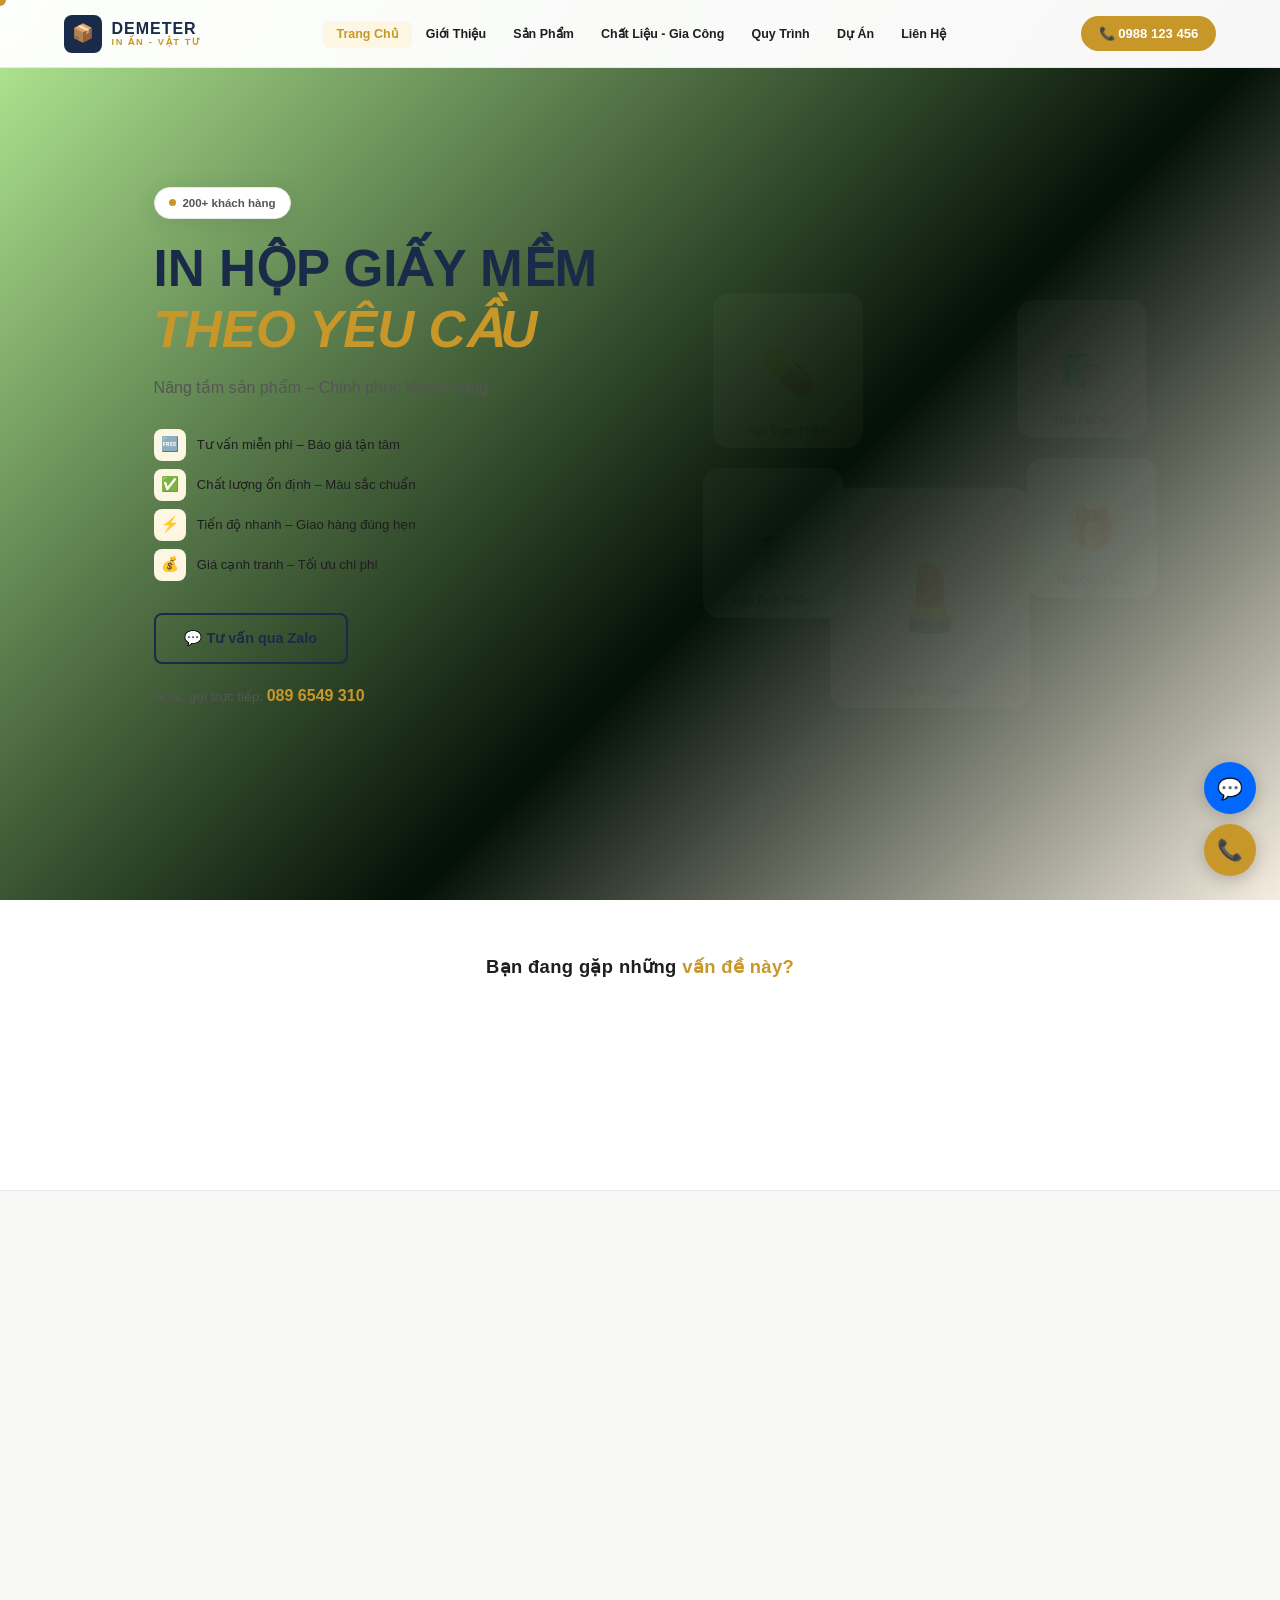
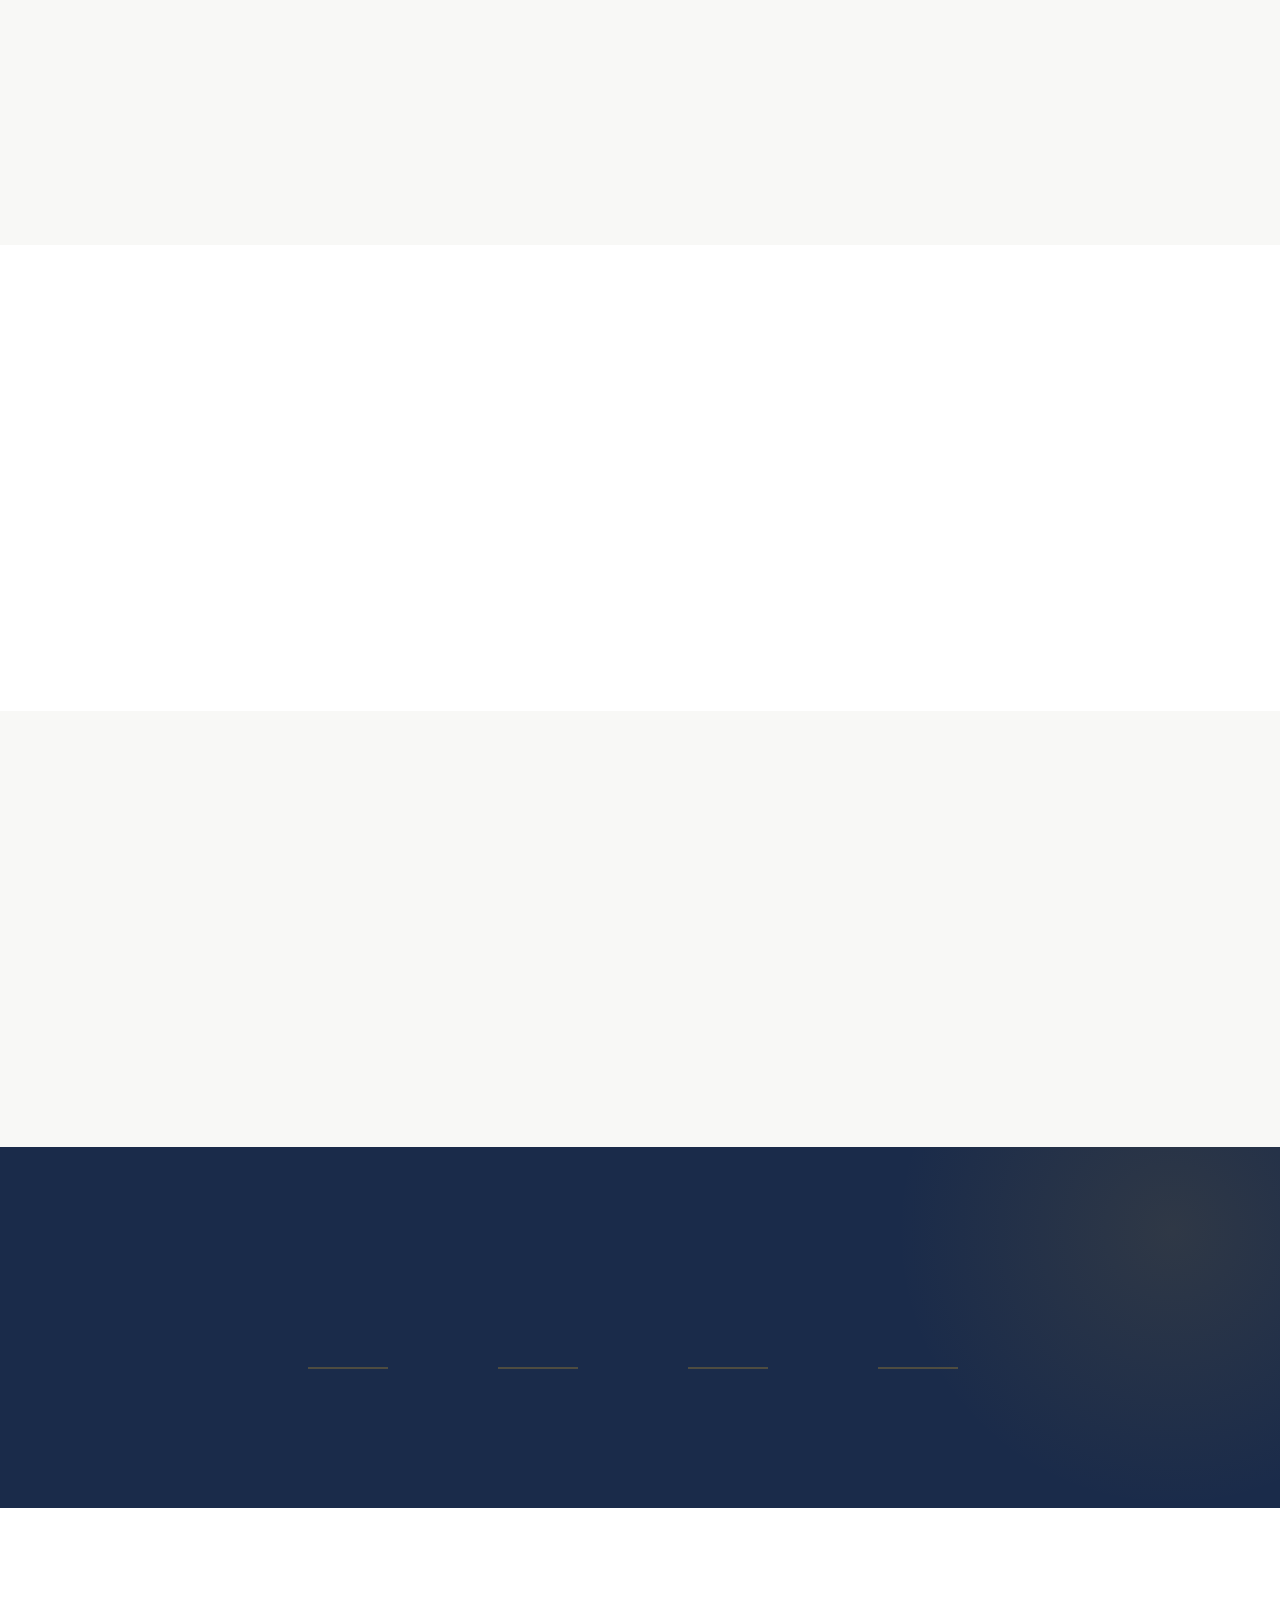
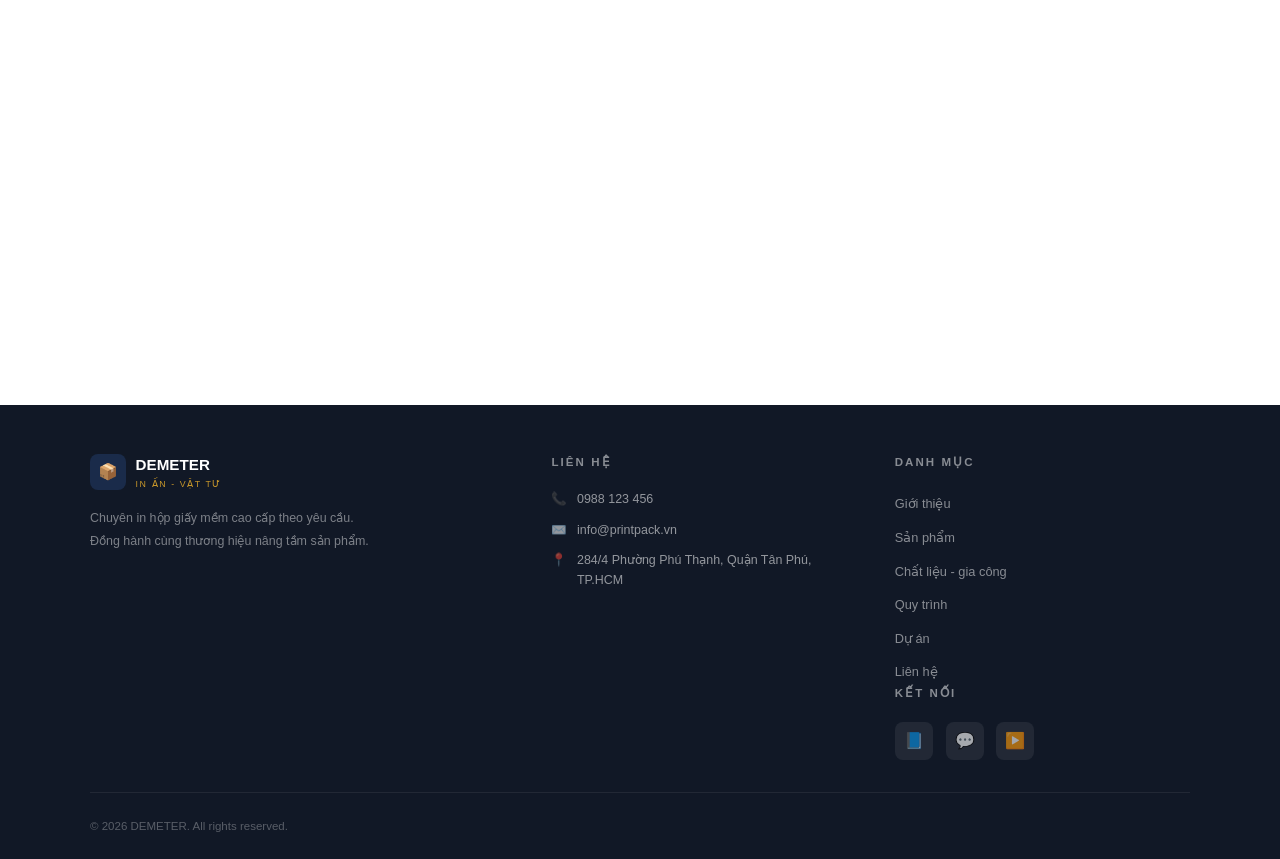
==== index.html @ e5d42f9b "Initial commit" ====
<!DOCTYPE html>
<html lang="vi">
<head>
  <meta charset="UTF-8" />
  <meta name="viewport" content="width=device-width, initial-scale=1.0" />
  <title>PRINTPACK – In Hộp Giấy Mềm Theo Yêu Cầu | Premium Packaging</title>
  <meta name="description" content="In hộp giấy mềm cao cấp theo yêu cầu. Tư vấn miễn phí, in mẫu chuẩn, giao hàng đúng hẹn. Liên hệ báo giá ngay!" />

  <!-- Security meta -->
  <meta http-equiv="Content-Security-Policy"
    content="default-src 'self' https://fonts.googleapis.com https://fonts.gstatic.com;
             script-src 'self';
             style-src 'self' https://fonts.googleapis.com;
             font-src https://fonts.gstatic.com;
             img-src 'self' data:;" />

  <!-- Stylesheets -->
  <link rel="stylesheet" href="css/global.css" />
  <link rel="stylesheet" href="css/navbar.css" />
  <link rel="stylesheet" href="css/components.css" />
</head>
<body>

  <!-- App root -->
  <div id="app"></div>

  <!-- Data -->
  <script src="js/config.js"></script>

  <!-- Components -->
  <script src="components/Navbar.js"></script>
  <script src="components/Hero.js"></script>
  <script src="components/Components.js"></script>

  <!-- App orchestrator -->
  <script src="js/app.js"></script>

</body>
</html>
---- css/global.css ----
/* ============================================================
   GLOBAL.CSS – PRINTPACK Design System
   ============================================================ */
@import url('https://fonts.googleapis.com/css2?family=Be+Vietnam+Pro:wght@300;400;500;600;700;800&family=Playfair+Display:wght@700&display=swap');

*, *::before, *::after { box-sizing: border-box; margin: 0; padding: 0; }

:root {
  --gold      : #C8972A;
  --gold-light: #E4B84A;
  --gold-pale : #FDF6E3;
  --navy      : #1A2B4A;
  --navy-light: #243660;
  --dark      : #1E1E1E;
  --mid       : #555;
  --muted     : #999;
  --border    : #E8E8E8;
  --light     : #F8F8F6;
  --white     : #FFFFFF;
  --green     : #3a7d44;

  --font-body   : 'Be Vietnam Pro', sans-serif;
  --font-display: 'Playfair Display', serif;

  --radius  : 8px;
  --radius-lg: 16px;
  --shadow  : 0 4px 24px rgba(0,0,0,.08);
  --shadow-lg: 0 12px 48px rgba(0,0,0,.14);
  --transition: .3s cubic-bezier(.4,0,.2,1);
}

html { scroll-behavior: smooth; }

body {
  font-family: var(--font-body);
  background: var(--white);
  color: var(--dark);
  overflow-x: hidden;
  line-height: 1.6;
}

img { max-width: 100%; display: block; }
a   { text-decoration: none; color: inherit; }

section { padding: 72px 6vw; }

.container { max-width: 1180px; margin: 0 auto; }

/* ── SECTION HEADERS ── */
.sec-label {
  font-size: .75rem; font-weight: 600;
  letter-spacing: .22em; text-transform: uppercase;
  color: var(--gold); margin-bottom: .5rem;
}
.sec-title {
  font-size: clamp(1.6rem, 3vw, 2.4rem);
  font-weight: 800; color: var(--dark); line-height: 1.2;
}
.sec-title .gold { color: var(--gold); }
.sec-center { text-align: center; margin-bottom: 3rem; }

/* ── BUTTONS ── */
.btn-gold {
  display: inline-flex; align-items: center; gap: .5rem;
  background: var(--gold); color: var(--white);
  padding: .75rem 1.8rem; border-radius: var(--radius);
  font-weight: 700; font-size: .9rem; border: none; cursor: pointer;
  transition: all var(--transition); white-space: nowrap;
}
.btn-gold:hover { background: var(--gold-light); transform: translateY(-2px); box-shadow: 0 8px 24px rgba(200,151,42,.35); }

.btn-outline-navy {
  display: inline-flex; align-items: center; gap: .5rem;
  background: transparent; color: var(--navy);
  padding: .75rem 1.8rem; border-radius: var(--radius);
  font-weight: 600; font-size: .9rem;
  border: 2px solid var(--navy); cursor: pointer;
  transition: all var(--transition);
}
.btn-outline-navy:hover { background: var(--navy); color: var(--white); }

/* ── SCROLL REVEAL ── */
.reveal {
  opacity: 0; transform: translateY(32px);
  transition: opacity .65s ease, transform .65s ease;
}
.reveal.visible { opacity: 1; transform: translateY(0); }
.reveal-left  { opacity: 0; transform: translateX(-32px); transition: opacity .65s ease, transform .65s ease; }
.reveal-right { opacity: 0; transform: translateX(32px);  transition: opacity .65s ease, transform .65s ease; }
.reveal-left.visible, .reveal-right.visible { opacity: 1; transform: translateX(0); }

/* ── FLOATING BUTTONS ── */
.float-actions {
  position: fixed; bottom: 1.5rem; right: 1.5rem;
  z-index: 300; display: flex; flex-direction: column; gap: .6rem;
}
.float-btn {
  width: 52px; height: 52px; border-radius: 50%;
  display: flex; align-items: center; justify-content: center;
  font-size: 1.3rem; box-shadow: 0 4px 16px rgba(0,0,0,.2);
  transition: transform var(--transition);
  cursor: pointer;
}
.float-btn:hover { transform: scale(1.1); }
.float-phone-btn { background: var(--gold); color: var(--white); animation: pulse-gold 2s infinite; }
.float-zalo-btn  { background: #0068FF; color: var(--white); }

@keyframes pulse-gold {
  0%,100% { box-shadow: 0 4px 16px rgba(200,151,42,.4); }
  50%     { box-shadow: 0 4px 28px rgba(200,151,42,.7); }
}

/* ── CUSTOM CURSOR ── */
#cursor {
  width: 12px; height: 12px; background: var(--gold); border-radius: 50%;
  position: fixed; top: 0; left: 0; pointer-events: none; z-index: 9999;
  transform: translate(-50%,-50%);
  transition: width .2s, height .2s, background .2s;
  mix-blend-mode: multiply;
}
#cursor.hovered { width: 32px; height: 32px; background: var(--gold-light); opacity: .7; }

/* ── DIVIDER ── */
.gold-line { width: 48px; height: 3px; background: var(--gold); margin: .8rem 0 1.4rem; border-radius: 2px; }
.gold-line.center { margin-left: auto; margin-right: auto; }

/* ── RESPONSIVE HELPERS ── */
@media (max-width: 768px) {
  section { padding: 52px 5vw; }
  .float-actions { bottom: 1rem; right: 1rem; }
}
---- css/navbar.css ----
/* ============================================================
   NAVBAR.CSS – PRINTPACK
   ============================================================ */

#navbar {
  position: fixed; top: 0; width: 100%; z-index: 200;
  background: rgba(255,255,255,.97);
  backdrop-filter: blur(12px);
  border-bottom: 1px solid var(--border);
  height: 68px;
  display: flex; align-items: center;
  padding: 0 5vw;
  transition: box-shadow var(--transition);
}
#navbar.scrolled { box-shadow: 0 2px 20px rgba(0,0,0,.1); }

.nav-inner {
  width: 100%; display: flex; align-items: center; justify-content: space-between; gap: 2rem;
}

/* Logo */
.nav-logo { display: flex; align-items: center; gap: .6rem; flex-shrink: 0; }
.nav-logo-icon {
  width: 38px; height: 38px; background: var(--navy);
  border-radius: 8px; display: flex; align-items: center; justify-content: center;
  font-size: 1.1rem;
}
.nav-logo-text { line-height: 1.1; }
.nav-logo-name {
  font-size: 1rem; font-weight: 800; color: var(--navy); letter-spacing: .06em;
}
.nav-logo-sub  { font-size: .58rem; color: var(--gold); letter-spacing: .18em; text-transform: uppercase; font-weight: 600; }

/* Links */
.nav-links { display: flex; align-items: center; gap: 0; list-style: none; }
.nav-links a {
  font-size: .78rem; font-weight: 600; color: var(--dark);
  padding: .4rem .85rem; border-radius: 6px;
  transition: color var(--transition), background var(--transition);
  white-space: nowrap;
}
.nav-links a:hover { color: var(--gold); background: var(--gold-pale); }

/* Phone CTA */
.nav-phone {
  display: flex; align-items: center; gap: .5rem;
  background: var(--gold); color: var(--white);
  padding: .45rem 1.1rem; border-radius: 24px;
  font-size: .82rem; font-weight: 700; white-space: nowrap;
  transition: background var(--transition), transform .15s;
  flex-shrink: 0;
}
.nav-phone:hover { background: var(--gold-light); transform: translateY(-1px); }

/* Hamburger */
.nav-hamburger {
  display: none; flex-direction: column; gap: 5px;
  cursor: pointer; padding: .4rem; flex-shrink: 0;
}
.nav-hamburger span {
  display: block; width: 22px; height: 2px;
  background: var(--dark); border-radius: 2px; transition: all var(--transition);
}
.nav-hamburger.open span:nth-child(1) { transform: translateY(7px) rotate(45deg); }
.nav-hamburger.open span:nth-child(2) { opacity: 0; }
.nav-hamburger.open span:nth-child(3) { transform: translateY(-7px) rotate(-45deg); }

@media (max-width: 1024px) {
  .nav-links {
    display: none; flex-direction: column; align-items: flex-start;
    position: absolute; top: 68px; left: 0; right: 0;
    background: var(--white); border-bottom: 2px solid var(--gold);
    padding: 1rem 5vw 1.5rem; gap: .2rem;
    box-shadow: 0 8px 24px rgba(0,0,0,.1);
  }
  .nav-links.open { display: flex; }
  .nav-links a { padding: .6rem .5rem; font-size: .9rem; }
  .nav-hamburger { display: flex; }
}
---- css/components.css ----
/* ============================================================
   COMPONENTS.CSS – All Section Styles – PRINTPACK
   ============================================================ */

/* ── HERO ── */
#hero {
  min-height: 100vh; padding-top: 68px;
  /*background-image: url("../static/banner.jpg"); background-size: cover; background-position: center;*/
  background: linear-gradient(135deg, #b5ed95 0%, #031006 60%, #f5ede0 100%);
  display: grid; place-items: center; overflow: hidden; position: relative;
}
.hero-inner {
  max-width: 1180px; margin: 0 auto; padding: 0 6vw;
  display: grid; grid-template-columns: 1fr 1fr; gap: 4rem; align-items: center;
  width: 100%;
}
.hero-left { position: relative; z-index: 2; }
.hero-badge-row { display: flex; gap: .6rem; flex-wrap: wrap; margin-bottom: 1.4rem; }
.hero-badge {
  display: inline-flex; align-items: center; gap: .4rem;
  background: var(--white); border: 1px solid var(--border);
  border-radius: 24px; padding: .35rem .9rem;
  font-size: .72rem; font-weight: 600; color: var(--mid); box-shadow: var(--shadow);
}
.hero-badge .dot { width: 7px; height: 7px; border-radius: 50%; background: var(--gold); }

.hero-title-main {
  font-size: clamp(2rem, 4.5vw, 3.2rem); font-weight: 800;
  color: var(--navy); line-height: 1.1; margin-bottom: .3rem;
}
.hero-title-gold {
  font-size: clamp(2rem, 4.5vw, 3.2rem); font-weight: 800;
  color: var(--gold); line-height: 1.1; margin-bottom: 1rem;
  font-style: italic;
}
.hero-sub { font-size: 1rem; color: var(--mid); font-weight: 500; margin-bottom: 1.8rem; }

.hero-features { list-style: none; display: flex; flex-direction: column; gap: .5rem; margin-bottom: 2rem; }
.hero-features li {
  display: flex; align-items: center; gap: .7rem;
  font-size: .82rem; color: var(--dark); font-weight: 500;
}
.hero-features li .feat-icon {
  width: 32px; height: 32px; background: var(--gold-pale);
  border-radius: 8px; display: flex; align-items: center; justify-content: center;
  font-size: .9rem; flex-shrink: 0;
}

.hero-actions { display: flex; gap: 1rem; flex-wrap: wrap; margin-bottom: 1.2rem; }
.hero-hotline { font-size: .83rem; color: var(--mid); }
.hero-hotline strong { color: var(--gold); font-size: 1rem; }

/* Hero right – animated box mockup */
.hero-right {
  position: relative; display: flex; align-items: center; justify-content: center;
  min-height: 420px;
}
.hero-box-stage {
  position: relative; width: 100%; max-width: 480px;
}
.box-card {
  background: var(--white); border-radius: var(--radius-lg);
  box-shadow: var(--shadow-lg); padding: 1.2rem;
  display: flex; align-items: center; justify-content: center;
  position: absolute; transition: transform .3s ease, box-shadow .3s ease;
  cursor: pointer;
}
.box-card:hover { transform: translateY(-6px) scale(1.03); box-shadow: 0 20px 60px rgba(0,0,0,.18); }

.box-main   { width: 200px; height: 220px; font-size: 4rem; background: linear-gradient(135deg,#fce4f0,#f9d6e8); top: 40px; left: 50%; transform: translateX(-50%); }
.box-card-1 { width: 140px; height: 150px; font-size: 2.8rem; background: linear-gradient(135deg,#e8f5e9,#c8e6c9); top: 20px; left: 0; animation: float1 4s ease-in-out infinite; }
.box-card-2 { width: 130px; height: 140px; font-size: 2.5rem; background: linear-gradient(135deg,#e3f2fd,#bbdefb); top: 10px; right: 0; animation: float2 4.5s ease-in-out infinite; }
.box-card-3 { width: 150px; height: 155px; font-size: 2.8rem; background: linear-gradient(135deg,#fff3e0,#ffe0b2); bottom: 0; left: 10px; animation: float3 5s ease-in-out infinite; }
.box-card-4 { width: 130px; height: 138px; font-size: 2.4rem; background: linear-gradient(135deg,#f3e5f5,#e1bee7); bottom: 10px; right: 10px; animation: float1 4.2s 1s ease-in-out infinite; }

@keyframes float1 { 0%,100%{transform:translateY(0)} 50%{transform:translateY(-12px)} }
@keyframes float2 { 0%,100%{transform:translateY(0)} 50%{transform:translateY(-16px)} }
@keyframes float3 { 0%,100%{transform:translateY(0)} 50%{transform:translateY(-10px)} }

/* Badge inside box card */
.box-card-label {
  position: absolute; bottom: .5rem; left: 0; right: 0;
  text-align: center; font-size: .65rem; font-weight: 700;
  color: var(--dark); opacity: .7;
}

@media (max-width: 900px) {
  .hero-inner { grid-template-columns: 1fr; gap: 2rem; }
  .hero-right { min-height: 300px; }
}

/* ── PAIN POINTS ── */
#pain {
  background: var(--white);
  padding: 52px 6vw;
  border-bottom: 1px solid var(--border);
}
.pain-title {
  text-align: center; font-size: 1.15rem; font-weight: 700;
  color: var(--dark); margin-bottom: 2.5rem; letter-spacing: .02em;
}
.pain-title strong { color: var(--gold); }
.pain-grid {
  display: flex; justify-content: center; gap: 2.5rem; flex-wrap: wrap;
}
.pain-item {
  display: flex; flex-direction: column; align-items: center; gap: .7rem;
  text-align: center; max-width: 140px;
  transition: transform var(--transition);
}
.pain-item:hover { transform: translateY(-4px); }
.pain-icon-wrap {
  width: 68px; height: 68px; background: var(--light);
  border-radius: 50%; display: flex; align-items: center; justify-content: center;
  font-size: 1.8rem; border: 2px solid var(--border);
  transition: border-color var(--transition), background var(--transition);
}
.pain-item:hover .pain-icon-wrap { border-color: var(--gold); background: var(--gold-pale); }
.pain-text { font-size: .78rem; color: var(--mid); font-weight: 500; line-height: 1.5; }

/* ── SOLUTIONS ── */
#solutions { background: var(--light); }
.solutions-inner {
  display: grid; grid-template-columns: 1fr 1fr; gap: 5rem; align-items: center;
  max-width: 1100px; margin: 0 auto;
}
.solutions-img-grid {
  display: grid; grid-template-columns: 1fr 1fr; gap: .8rem;
}
.sol-img-box {
  border-radius: var(--radius); overflow: hidden;
  aspect-ratio: 1; display: flex; align-items: center; justify-content: center;
  font-size: 3rem; transition: transform var(--transition);
}
.sol-img-box:hover { transform: scale(1.03); }
.sol-img-box:nth-child(1) { background: linear-gradient(135deg,#1a2b4a,#243660); font-size: 2rem; color: white; aspect-ratio: 1; grid-row: span 2; display:flex; align-items:center; justify-content:center; }
.sol-img-box:nth-child(2) { background: linear-gradient(135deg,#c8972a,#e4b84a); }
.sol-img-box:nth-child(3) { background: linear-gradient(135deg,#3a7d44,#5aad54); }

.solutions-list { list-style: none; display: flex; flex-direction: column; gap: 1rem; margin-top: 1.5rem; }
.solutions-list li {
  display: flex; align-items: flex-start; gap: .8rem;
  font-size: .9rem; color: var(--dark); line-height: 1.5;
}
.sol-check {
  width: 22px; height: 22px; background: var(--gold);
  border-radius: 50%; display: flex; align-items: center; justify-content: center;
  color: white; font-size: .7rem; flex-shrink: 0; margin-top: .1rem;
}

@media (max-width: 768px) { .solutions-inner { grid-template-columns: 1fr; gap: 2.5rem; } }

/* ── BOX TYPES ── */
#boxtypes { background: var(--white); }
.boxtypes-grid {
  display: grid; grid-template-columns: repeat(auto-fill, minmax(160px, 1fr)); gap: 1.2rem;
  margin-bottom: 2rem;
}
.box-type-card {
  border-radius: var(--radius-lg); overflow: hidden;
  transition: transform var(--transition), box-shadow var(--transition);
  cursor: pointer;
}
.box-type-card:hover { transform: translateY(-6px); box-shadow: var(--shadow-lg); }
.box-type-img {
  height: 140px; display: flex; align-items: center; justify-content: center;
  font-size: 3.2rem; transition: transform .4s ease;
}
.box-type-card:hover .box-type-img { transform: scale(1.12); }
.box-type-name {
  padding: .6rem; text-align: center; font-size: .78rem;
  font-weight: 700; color: var(--dark); background: var(--white);
  border-top: 1px solid rgba(0,0,0,.05);
}
.boxtypes-more { text-align: center; margin-top: .5rem; }
.btn-border-gold {
  display: inline-block; padding: .6rem 2rem;
  border: 1.5px solid var(--gold); border-radius: 24px;
  color: var(--gold); font-size: .82rem; font-weight: 700;
  transition: all var(--transition); cursor: pointer;
}
.btn-border-gold:hover { background: var(--gold); color: var(--white); }

/* ── MATERIALS & FINISHING ── */
#materials { background: var(--light); }
.mat-finish-grid {
  display: grid; grid-template-columns: 1fr 1fr; gap: 4rem; align-items: start;
  max-width: 1100px; margin: 0 auto;
}
.mat-title, .fin-title {
  font-size: 1rem; font-weight: 800; letter-spacing: .1em;
  text-transform: uppercase; color: var(--navy); margin-bottom: 1.5rem;
  text-align: center;
}
.materials-row { display: flex; justify-content: center; gap: 1.2rem; flex-wrap: wrap; }
.mat-swatch {
  display: flex; flex-direction: column; align-items: center; gap: .6rem;
  cursor: pointer; transition: transform var(--transition);
}
.mat-swatch:hover { transform: translateY(-4px); }
.mat-circle {
  width: 62px; height: 62px; border-radius: 50%;
  border: 3px solid var(--white); box-shadow: 0 4px 16px rgba(0,0,0,.12);
  transition: box-shadow var(--transition);
}
.mat-swatch:hover .mat-circle { box-shadow: 0 6px 24px rgba(200,151,42,.35); border-color: var(--gold); }
.mat-name { font-size: .73rem; font-weight: 700; color: var(--dark); }

.finishing-grid { display: flex; justify-content: center; gap: 1.5rem; flex-wrap: wrap; }
.fin-item {
  display: flex; flex-direction: column; align-items: center; gap: .6rem;
  background: var(--white); border-radius: var(--radius);
  padding: 1.2rem 1rem; min-width: 88px;
  border: 1.5px solid var(--border);
  transition: all var(--transition); cursor: pointer;
}
.fin-item:hover { border-color: var(--gold); box-shadow: 0 8px 24px rgba(200,151,42,.15); transform: translateY(-3px); }
.fin-icon { font-size: 1.6rem; }
.fin-name { font-size: .72rem; font-weight: 700; color: var(--dark); text-align: center; }

@media (max-width: 768px) { .mat-finish-grid { grid-template-columns: 1fr; gap: 2.5rem; } }

/* ── PROCESS ── */
#process {
  background: var(--navy);
  position: relative; overflow: hidden;
}
#process::before {
  content: ''; position: absolute; top: -60%; right: -15%;
  width: 600px; height: 600px;
  background: radial-gradient(circle, rgba(200,151,42,.12) 0%, transparent 65%);
  pointer-events: none;
}
#process .sec-title { color: var(--white); }
#process .sec-title .gold { color: var(--gold); }
#process .gold-line.center { background: var(--gold); }

.process-track {
  display: flex; align-items: flex-start; justify-content: center;
  gap: 0; position: relative; flex-wrap: wrap; margin-top: 3rem;
}
.process-connector {
  flex: 1; height: 2px; background: rgba(200,151,42,.3);
  margin-top: 38px; min-width: 30px; max-width: 80px;
}
.proc-step {
  display: flex; flex-direction: column; align-items: center; gap: .8rem;
  text-align: center; min-width: 110px; max-width: 130px;
}
.proc-circle {
  width: 76px; height: 76px; border-radius: 50%;
  background: rgba(200,151,42,.15);
  border: 2px solid var(--gold);
  display: flex; align-items: center; justify-content: center;
  font-size: 1.8rem; position: relative;
  transition: background var(--transition), transform var(--transition);
  cursor: default;
}
.proc-circle:hover { background: var(--gold); transform: scale(1.1); }
.proc-num {
  position: absolute; top: -8px; right: -8px;
  width: 22px; height: 22px; background: var(--gold);
  color: var(--white); border-radius: 50%;
  font-size: .65rem; font-weight: 800;
  display: flex; align-items: center; justify-content: center;
}
.proc-title { font-size: .78rem; font-weight: 700; color: rgba(255,255,255,.9); line-height: 1.4; }

@media (max-width: 600px) {
  .process-track { gap: 1.5rem; }
  .process-connector { display: none; }
}

/* ── PROJECTS & TESTIMONIALS ── */
#projects { background: var(--white); }
.proj-testi-grid {
  display: grid; grid-template-columns: 1fr 1fr; gap: 5rem; align-items: start;
  max-width: 1100px; margin: 0 auto;
}

/* Projects */
.projects-grid { display: grid; grid-template-columns: repeat(3,1fr); gap: .8rem; margin-bottom: 1.5rem; }
.proj-card {
  border-radius: var(--radius); aspect-ratio: 1;
  display: flex; align-items: center; justify-content: center;
  font-size: 2.5rem; cursor: pointer;
  transition: transform var(--transition), box-shadow var(--transition);
  position: relative; overflow: hidden;
}
.proj-card:hover { transform: scale(1.05); box-shadow: var(--shadow-lg); }
.proj-card-label {
  position: absolute; bottom: 0; left: 0; right: 0;
  background: linear-gradient(transparent, rgba(0,0,0,.5));
  color: white; font-size: .65rem; font-weight: 700;
  padding: .5rem .4rem .4rem; text-align: center;
}
.proj-more { text-align: center; }

/* Testimonials */
.testi-box {
  background: var(--gold-pale); border-radius: var(--radius-lg);
  padding: 2.5rem 2rem; border: 1px solid rgba(200,151,42,.2);
  position: relative;
}
.testi-quote-icon {
  font-size: 4rem; color: var(--gold); opacity: .2;
  position: absolute; top: 1rem; left: 1.5rem; line-height: 1;
}
.testi-stars { color: var(--gold); font-size: 1.1rem; margin-bottom: 1rem; }
.testi-text { font-size: .9rem; color: var(--dark); line-height: 1.8; margin-bottom: 1.5rem; font-style: italic; }
.testi-author { font-weight: 800; color: var(--navy); font-size: .9rem; }
.testi-role   { font-size: .78rem; color: var(--mid); margin-top: .2rem; }

.brands-row {
  display: flex; align-items: center; gap: 2rem; flex-wrap: wrap;
  margin-top: 2rem; padding-top: 1.5rem; border-top: 1px solid var(--border);
}
.brand-tag {
  font-size: .82rem; font-weight: 800; color: var(--muted);
  letter-spacing: .08em; text-transform: uppercase;
  transition: color var(--transition);
}
.brand-tag:hover { color: var(--gold); }

@media (max-width: 768px) { .proj-testi-grid { grid-template-columns: 1fr; gap: 3rem; } }

/* ── CONTACT / CTA ── */
#contact {
  background: var(--navy);
  position: relative; overflow: hidden;
}
#contact::before {
  content: ''; position: absolute; top: 0; left: 0; right: 0; bottom: 0;
  background: url("data:image/svg+xml,%3Csvg width='60' height='60' viewBox='0 0 60 60' xmlns='http://www.w3.org/2000/svg'%3E%3Cg fill='none' fill-rule='evenodd'%3E%3Cg fill='%23c8972a' fill-opacity='0.06'%3E%3Cpath d='M36 34v-4h-2v4h-4v2h4v4h2v-4h4v-2h-4zm0-30V0h-2v4h-4v2h4v4h2V6h4V4h-4zM6 34v-4H4v4H0v2h4v4h2v-4h4v-2H6zM6 4V0H4v4H0v2h4v4h2V6h4V4H6z'/%3E%3C/g%3E%3C/g%3E%3C/svg%3E");
  pointer-events: none;
}
.contact-inner-grid {
  display: grid; grid-template-columns: 1fr 1.3fr; gap: 5rem; align-items: start;
  max-width: 1100px; margin: 0 auto; position: relative; z-index: 1;
}
.contact-left { }
.contact-left .sec-title { color: var(--white); }
.contact-left .sec-title .gold { color: var(--gold); }
.contact-left .gold-line { background: var(--gold); }
.contact-sub-text { color: rgba(255,255,255,.6); font-size: .88rem; line-height: 1.8; margin-bottom: 2rem; }
/* Left image decoration */
.contact-img-box {
  border-radius: var(--radius-lg); overflow: hidden;
  background: linear-gradient(135deg, rgba(200,151,42,.15), rgba(26,43,74,.5));
  border: 1px solid rgba(200,151,42,.2);
  height: 220px; display: flex; align-items: center; justify-content: center;
  font-size: 5rem;
}

/* Form */
.contact-form { display: flex; flex-direction: column; gap: .9rem; }
.form-row-2 { display: grid; grid-template-columns: 1fr 1fr; gap: .9rem; }
.form-group { display: flex; flex-direction: column; gap: .35rem; }
.form-group input,
.form-group textarea,
.form-group select {
  background: rgba(255,255,255,.07);
  border: 1.5px solid rgba(255,255,255,.12);
  color: var(--white); padding: .75rem 1rem;
  border-radius: var(--radius); font-family: var(--font-body);
  font-size: .88rem; outline: none;
  transition: border-color var(--transition), background var(--transition);
  -webkit-appearance: none;
}
.form-group input::placeholder,
.form-group textarea::placeholder { color: rgba(255,255,255,.35); }
.form-group input:focus,
.form-group textarea:focus,
.form-group select:focus { border-color: var(--gold); background: rgba(255,255,255,.1); }
.form-group textarea { resize: vertical; min-height: 90px; }
.form-group select option { background: var(--navy-light); }
.form-row-3 { display: grid; grid-template-columns: 1fr 1fr; gap: .9rem; }
.form-submit-btn {
  background: var(--gold); color: var(--white); border: none;
  padding: .95rem; border-radius: var(--radius); width: 100%;
  font-family: var(--font-body); font-size: .95rem; font-weight: 800;
  letter-spacing: .04em; cursor: pointer;
  transition: background var(--transition), transform .15s;
  margin-top: .3rem;
}
.form-submit-btn:hover { background: var(--gold-light); transform: translateY(-2px); }
#form-success {
  display: none; background: rgba(50,180,100,.12);
  border: 1px solid rgba(50,180,100,.3); color: #6EDF9F;
  padding: 1rem; border-radius: var(--radius); text-align: center; font-size: .88rem;
}

@media (max-width: 768px) {
  .contact-inner-grid { grid-template-columns: 1fr; gap: 2.5rem; }
  .form-row-2, .form-row-3 { grid-template-columns: 1fr; }
}

/* ── FOOTER ── */
footer {
  background: #111826;
  padding: 3rem 6vw 1.5rem;
}
.footer-top {
  display: grid; grid-template-columns: 1.4fr 1fr 1fr; gap: 3rem;
  padding-bottom: 2rem; border-bottom: 1px solid rgba(255,255,255,.07);
  max-width: 1100px; margin: 0 auto;
}
.footer-brand { }
.footer-logo-row { display: flex; align-items: center; gap: .6rem; margin-bottom: 1rem; }
.footer-logo-icon {
  width: 36px; height: 36px; background: var(--navy);
  border-radius: 8px; display: flex; align-items: center; justify-content: center;
  font-size: 1rem;
}
.footer-logo-name { font-size: .95rem; font-weight: 800; color: var(--white); }
.footer-logo-sub  { font-size: .55rem; color: var(--gold); letter-spacing: .18em; text-transform: uppercase; }
.footer-desc { font-size: .78rem; color: rgba(255,255,255,.45); line-height: 1.8; }

.footer-col-title {
  font-size: .72rem; font-weight: 800; letter-spacing: .18em;
  text-transform: uppercase; color: rgba(255,255,255,.5);
  margin-bottom: 1.2rem;
}
.footer-info-list { list-style: none; display: flex; flex-direction: column; gap: .65rem; }
.footer-info-list li { display: flex; align-items: flex-start; gap: .6rem; font-size: .78rem; color: rgba(255,255,255,.55); }
.footer-menu-list { list-style: none; display: flex; flex-direction: column; gap: .5rem; }
.footer-menu-list a { font-size: .8rem; color: rgba(255,255,255,.5); transition: color var(--transition); }
.footer-menu-list a:hover { color: var(--gold); }

.footer-ketnoi-title {
  font-size: .72rem; font-weight: 800; letter-spacing: .18em;
  text-transform: uppercase; color: rgba(255,255,255,.5);
  margin-bottom: 1.2rem;
}
.social-row { display: flex; gap: .8rem; }
.social-btn {
  width: 38px; height: 38px; border-radius: 8px;
  background: rgba(255,255,255,.07); display: flex; align-items: center; justify-content: center;
  font-size: 1rem; color: rgba(255,255,255,.6);
  transition: background var(--transition), color var(--transition);
  cursor: pointer;
}
.social-btn:hover { background: var(--gold); color: var(--white); }

.footer-bottom {
  max-width: 1100px; margin: 1.5rem auto 0;
  display: flex; align-items: center; justify-content: space-between; flex-wrap: wrap; gap: 1rem;
}
.footer-copy { font-size: .72rem; color: rgba(255,255,255,.3); }

@media (max-width: 768px) {
  .footer-top { grid-template-columns: 1fr; gap: 2rem; }
}
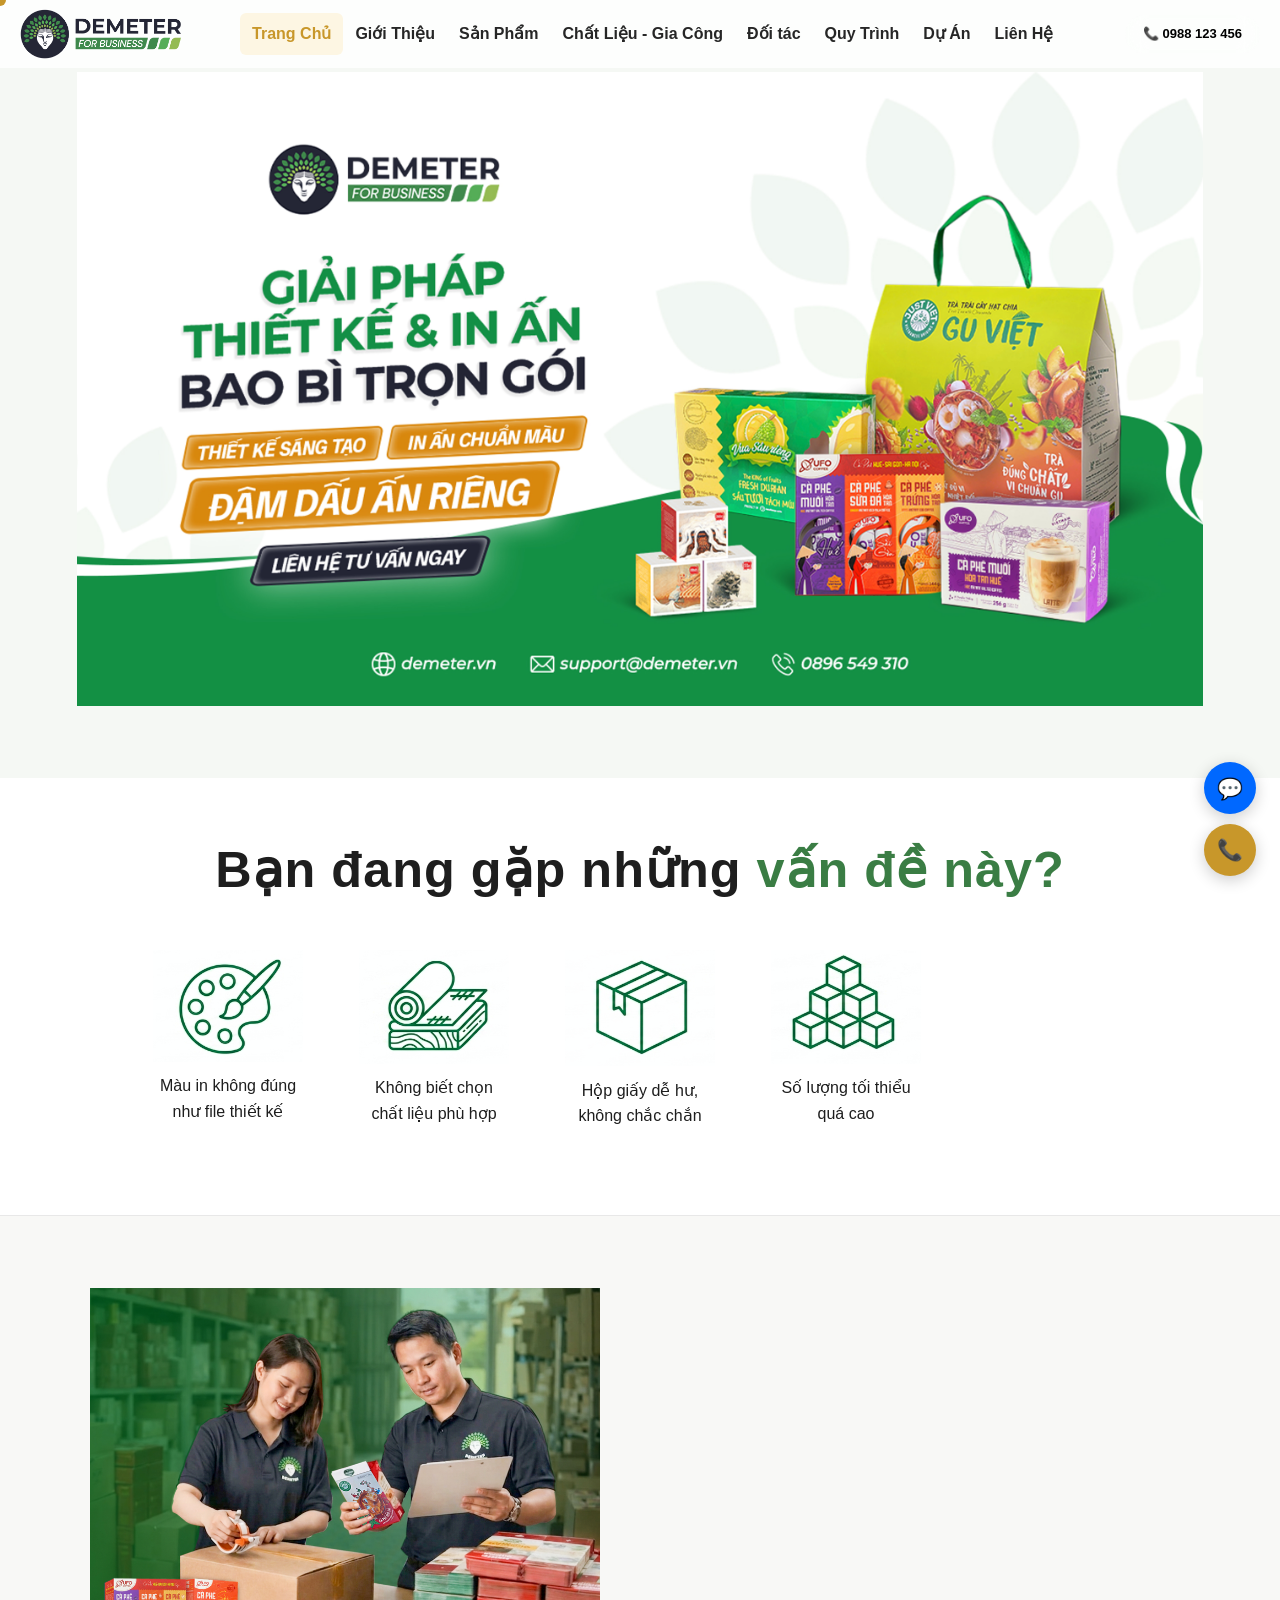
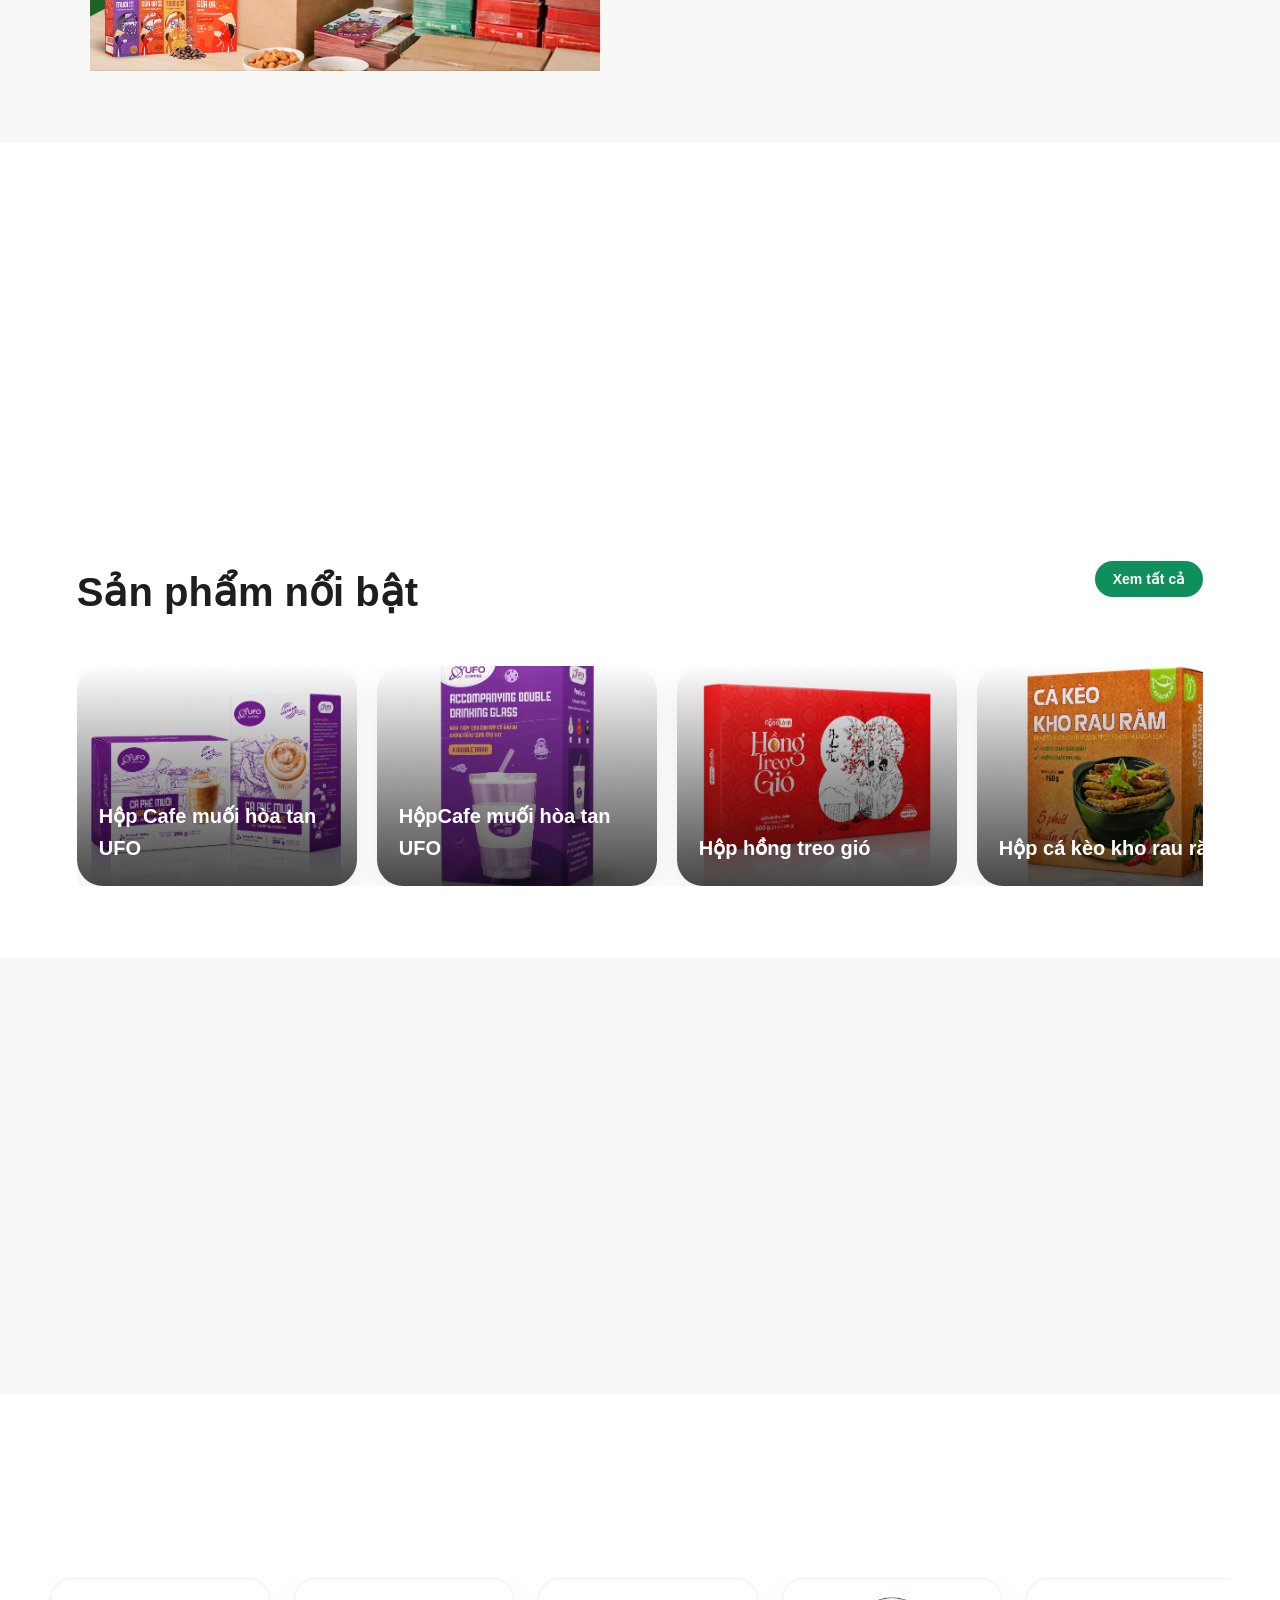
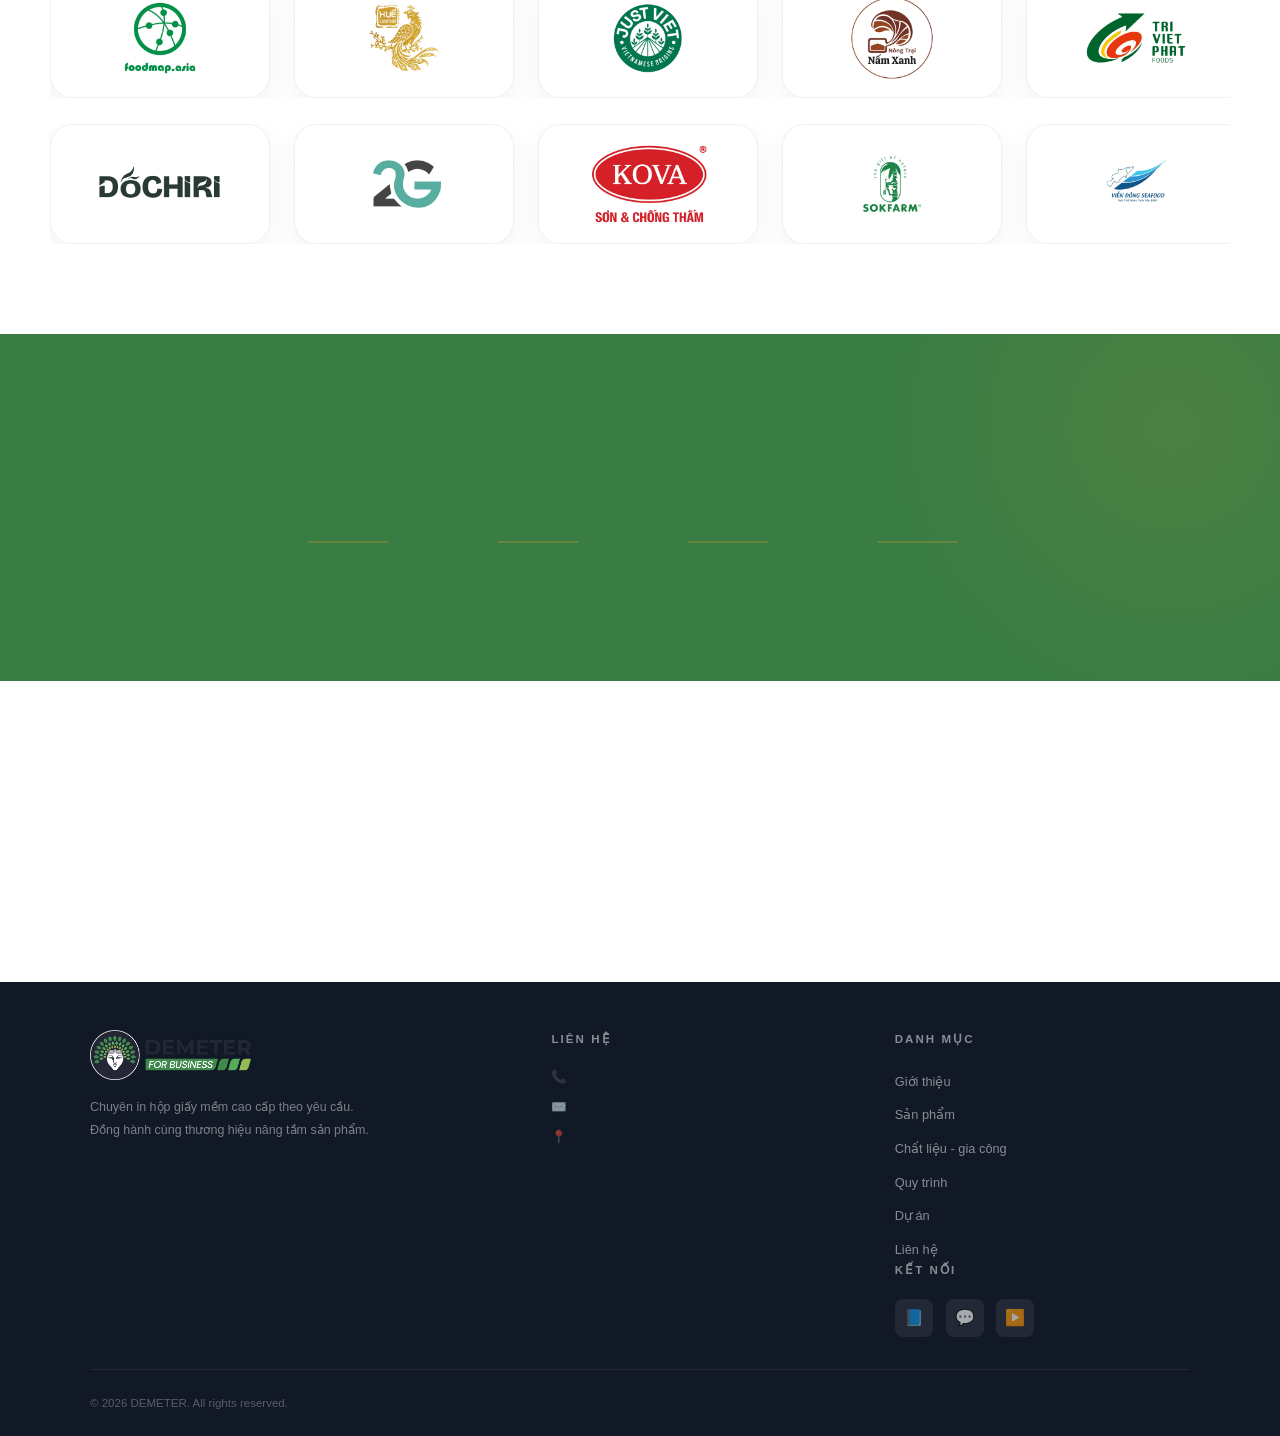
==== commit f367c834: "update giao diện" ====
--- a/index.html
+++ b/index.html
@@ -17,6 +17,13 @@
   <!-- Stylesheets -->
   <link rel="stylesheet" href="css/global.css" />
   <link rel="stylesheet" href="css/navbar.css" />
+  <link rel="stylesheet" href="css/solutions.css" />
+  <link rel="stylesheet" href="css/materials.css" />
+  <link rel ="stylesheet" href="css/boxtypes.css" />
+  <link rel="stylesheet" href="css/process.css" />
+  <link rel="stylesheet" href="css/partners.css" />
+  <link rel="stylesheet" href="css/project.css" />
+  <link rel="stylesheet" href="css/painpoints.css" />
   <link rel="stylesheet" href="css/components.css" />
 </head>
 <body>
@@ -30,10 +37,13 @@
   <!-- Components -->
   <script src="components/Navbar.js"></script>
   <script src="components/Hero.js"></script>
+  <script src="components/Partners.js"></script>
   <script src="components/Components.js"></script>
 
   <!-- App orchestrator -->
+  <script src="https://unpkg.com/lucide@latest"></script>
   <script src="js/app.js"></script>
+  
 
 </body>
 </html>
--- a/css/navbar.css
+++ b/css/navbar.css
@@ -1,79 +1,152 @@
-/* ============================================================
-   NAVBAR.CSS – PRINTPACK
-   ============================================================ */
+/* =========================================================
+   NAVBAR
+   ========================================================= */
 
 #navbar {
-  position: fixed; top: 0; width: 100%; z-index: 200;
-  background: rgba(255,255,255,.97);
-  backdrop-filter: blur(12px);
-  border-bottom: 1px solid var(--border);
-  height: 68px;
-  display: flex; align-items: center;
-  padding: 0 5vw;
-  transition: box-shadow var(--transition);
+  position: fixed;
+  background-color: rgba(255, 255, 255, 0.82);
+  top: 0; left: 0;
+  width: 100%;
+  z-index: 999;
+  transition: .3s ease;
 }
-#navbar.scrolled { box-shadow: 0 2px 20px rgba(0,0,0,.1); }
+
+#navbar.scrolled {
+  background: rgba(244, 243, 243, 0.82);
+  backdrop-filter: blur(14px);
+  box-shadow: 0 4px 20px rgba(0,0,0,.08);
+}
 
 .nav-inner {
-  width: 100%; display: flex; align-items: center; justify-content: space-between; gap: 2rem;
+  max-width: 1280px;
+  margin: 0 auto;
+  padding: 0 20px;          /* bỏ padding-top/bottom, dùng height */
+  height: 68px;             /* chiều cao cố định */
+  display: flex;
+  align-items: center;
+  gap: 0;
 }
 
-/* Logo */
-.nav-logo { display: flex; align-items: center; gap: .6rem; flex-shrink: 0; }
-.nav-logo-icon {
-  width: 38px; height: 38px; background: var(--navy);
-  border-radius: 8px; display: flex; align-items: center; justify-content: center;
-  font-size: 1.1rem;
+.nav-logo {
+  display: flex;
+  align-items: center;
+  flex-shrink: 0;           
 }
-.nav-logo-text { line-height: 1.1; }
-.nav-logo-name {
-  font-size: 1rem; font-weight: 800; color: var(--navy); letter-spacing: .06em;
+
+.logo-nav {
+  height: 50px;
+  width: auto;
+  object-fit: contain;
 }
-.nav-logo-sub  { font-size: .58rem; color: var(--gold); letter-spacing: .18em; text-transform: uppercase; font-weight: 600; }
 
-/* Links */
-.nav-links { display: flex; align-items: center; gap: 0; list-style: none; }
-.nav-links a {
-  font-size: .78rem; font-weight: 600; color: var(--dark);
-  padding: .4rem .85rem; border-radius: 6px;
-  transition: color var(--transition), background var(--transition);
+.nav-links {
+  
+  display: flex;
+  align-items: center;
+  justify-content: center;
+  list-style: none;
+  margin: 0;
+  padding: 0 16px;          
+  flex: 1;                  
+  gap: 0;                   
+}
+
+.nav-links li a {
+  position: relative;
+  text-decoration: none;
+  color: rgba(0, 0, 0, 0.85);
+  font-size: 16px;          
+  font-weight: 600;
+  padding: 8px 12px;        
+  border-radius: 6px;
+  white-space: nowrap;      
+  transition: .25s ease;
+  display: block;
+}
+
+.nav-links li a:hover { color: #b0e58f; }
+
+.nav-links li a::after {
+  color: #ffffff;
+  content: "";
+  position: absolute;
+  left: 12px; right: 12px;
+  bottom: 2px;
+  height: 2px;
+  background: #9be58f;
+  border-radius: 1px;
+  transform: scaleX(0);
+  transition: .25s ease;
+}
+
+.nav-links li a:hover::after
+.nav-links li a.active::after { transform: scaleX(1); }
+
+/* =========================================================
+   PHONE – không cho co lại
+   ========================================================= */
+
+.nav-phone {
+  flex-shrink: 0;           
+  text-decoration: none;
+  color: rgb(0, 0, 0);
+  font-size: 13px;
+  font-weight: 600;
+  padding: 9px 18px;
+  border-radius: 999px;
+  background: rgba(255,255,255,.12);
+  backdrop-filter: blur(10px);
+  transition: .25s ease;
   white-space: nowrap;
 }
-.nav-links a:hover { color: var(--gold); background: var(--gold-pale); }
 
-/* Phone CTA */
-.nav-phone {
-  display: flex; align-items: center; gap: .5rem;
-  background: var(--gold); color: var(--white);
-  padding: .45rem 1.1rem; border-radius: 24px;
-  font-size: .82rem; font-weight: 700; white-space: nowrap;
-  transition: background var(--transition), transform .15s;
-  flex-shrink: 0;
+.nav-phone:hover {
+  background: #9be58f;
+  color: #183224;
 }
-.nav-phone:hover { background: var(--gold-light); transform: translateY(-1px); }
 
-/* Hamburger */
+/* =========================================================
+   HAMBURGER & MOBILE (giữ nguyên)
+   ========================================================= */
+
 .nav-hamburger {
-  display: none; flex-direction: column; gap: 5px;
-  cursor: pointer; padding: .4rem; flex-shrink: 0;
+  display: none;
+  flex-direction: column;
+  gap: 5px;
+  cursor: pointer;
 }
+
 .nav-hamburger span {
-  display: block; width: 22px; height: 2px;
-  background: var(--dark); border-radius: 2px; transition: all var(--transition);
+  width: 24px; height: 2px;
+  background: white;
+  border-radius: 999px;
 }
-.nav-hamburger.open span:nth-child(1) { transform: translateY(7px) rotate(45deg); }
-.nav-hamburger.open span:nth-child(2) { opacity: 0; }
-.nav-hamburger.open span:nth-child(3) { transform: translateY(-7px) rotate(-45deg); }
 
-@media (max-width: 1024px) {
+@media (max-width: 1100px) {
+  .nav-links { padding: 0 8px; }
+  .nav-links li a { padding: 6px 8px; font-size: 13px; }
+}
+
+@media (max-width: 992px) {
+  .nav-inner { padding: 0 24px; }
+  .nav-phone { display: none; }
+  .nav-hamburger { display: flex; }
+
   .nav-links {
-    display: none; flex-direction: column; align-items: flex-start;
-    position: absolute; top: 68px; left: 0; right: 0;
-    background: var(--white); border-bottom: 2px solid var(--gold);
-    padding: 1rem 5vw 1.5rem; gap: .2rem;
-    box-shadow: 0 8px 24px rgba(0,0,0,.1);
+    position: fixed;
+    top: 68px; left: 0;
+    width: 100%;
+    background: #183224;
+    flex-direction: column;
+    padding: 28px 0;
+    gap: 4px;
+    transform: translateY(-120%);
+    opacity: 0;
+    transition: .3s ease;
   }
-  .nav-links.open { display: flex; }
-  .nav-links a { padding: .6rem .5rem; font-size: .9rem; }
-  .nav-hamburger { display: flex; }
+
+  .nav-links.open {
+    transform: translateY(0);
+    opacity: 1;
+  }
 }
--- a/css/solutions.css
+++ b/css/solutions.css
@@ -0,0 +1,60 @@
+/* ── SOLUTIONS ── */
+#solutions { background: var(--light); }
+.solutions-inner {
+  display: grid; 
+  grid-template-columns: 1fr 1fr; 
+  gap: 5rem; align-items: center;
+  max-width: 1100px; 
+  margin: 0 auto;
+}
+.solutions-img-grid {
+  display: grid; 
+  grid-template-columns: 1fr 1fr; 
+  gap: .8rem;
+}
+.sol-img-box {
+  border-radius: var(--radius); 
+  overflow: hidden;
+  aspect-ratio: 1; 
+  display: flex; 
+  align-items: center; 
+  justify-content: center;
+  font-size: 3rem; 
+  transition: transform var(--transition);
+}
+.sec-label {
+  color: var(--green); 
+  font-size: 20px;
+}
+.gold-line {
+  background: black;
+}
+
+.solutions-list {
+    list-style: none; 
+    display: flex; flex-direction: 
+    column; gap: 1rem; margin-top: 1.5rem; 
+}
+.solutions-list li {
+  display: flex; 
+  align-items: flex-start; 
+  gap: .8rem;
+  font-size: .9rem; 
+  color: var(--dark); 
+  line-height: 1.5;
+}
+.sol-check {
+  width: 22px; 
+  height: 22px; 
+  background: var(--green);
+  border-radius: 50%; 
+  display: flex; 
+  align-items: center; 
+  justify-content: center;
+  color: rgb(255, 255, 255); 
+  font-size: 1rem; 
+  flex-shrink: 0; 
+  margin-top: .1rem;
+}
+
+@media (max-width: 768px) { .solutions-inner { grid-template-columns: 1fr; gap: 2.5rem; } }
--- a/css/materials.css
+++ b/css/materials.css
@@ -0,0 +1,249 @@
+/* ── MATERIALS & FINISHING ── */
+#materials { 
+    background: var(--light); 
+}
+.mat-finish-grid {
+  display: grid; 
+  grid-template-columns: 1fr 1fr; 
+  gap: 4rem; 
+  align-items: start;
+  max-width: 1100px; 
+  margin: 0 auto;
+}
+.mat-title, .fin-title {
+  font-size: 1rem; 
+  font-weight: 800; 
+  letter-spacing: .1em;
+  text-transform: uppercase; 
+  color: var(--navy); 
+  margin-bottom: 1.5rem;
+  text-align: center;
+}
+.materials-row { 
+    display: flex; 
+    justify-content: center; 
+    gap: 1.2rem; 
+    flex-wrap: wrap; 
+}
+.mat-swatch {
+  display: flex; 
+  flex-direction: column; 
+  align-items: center; 
+  gap: .6rem;
+  cursor: pointer; 
+  transition: transform var(--transition);
+}
+.mat-swatch:hover { transform: translateY(-4px); }
+.mat-circle {
+  width: 62px; 
+  height: 62px; 
+  border-radius: 50%;
+  border: 3px solid var(--white); 
+  box-shadow: 0 4px 16px rgba(0,0,0,.12);
+  transition: box-shadow var(--transition);
+}
+.mat-swatch:hover .mat-circle { 
+    box-shadow: 0 6px 24px rgba(200,151,42,.35); 
+    border-color: var(--gold); 
+}
+.mat-name { 
+    font-size: .73rem; 
+    font-weight: 700; 
+    color: var(--dark); 
+}
+
+.finishing-grid { 
+    display: flex; 
+    justify-content: center; 
+    gap: 1.5rem; 
+    flex-wrap: wrap; 
+}
+.fin-item {
+  display: flex; 
+  flex-direction: column; 
+  align-items: center; 
+  gap: .6rem;
+  background: var(--white); 
+  border-radius: var(--radius);
+  padding: 1.2rem 1rem; 
+  min-width: 88px;
+  border: 1.5px solid var(--border);
+  transition: all var(--transition); 
+  cursor: pointer;
+}
+.fin-item:hover { 
+    border-color: var(--gold); 
+    box-shadow: 0 8px 24px rgba(200,151,42,.15); 
+    transform: translateY(-3px); 
+}
+.fin-icon { font-size: 1.6rem; }
+.fin-name { 
+    font-size: .72rem; 
+    font-weight: 700; 
+    color: var(--dark); 
+    text-align: center; }
+
+@media (max-width: 768px) { .mat-finish-grid { grid-template-columns: 1fr; gap: 2.5rem; } }
+/* ============================================================
+   POPUP
+============================================================ */
+
+.material-popup{
+  position:fixed;
+  inset:0;
+
+  z-index:9999;
+
+  opacity:0;
+  visibility:hidden;
+
+  transition:.35s ease;
+}
+
+.material-popup.active{
+  opacity:1;
+  visibility:visible;
+}
+
+/* overlay */
+.material-popup-overlay{
+  position:absolute;
+  inset:0;
+
+  background:rgba(0,0,0,.82);
+
+  backdrop-filter:blur(6px);
+}
+
+/* content */
+.material-popup-content{
+  position:absolute;
+
+  top:50%;
+  left:50%;
+
+  transform:translate(-50%,-50%) scale(.92);
+
+  width:min(92vw,1000px);
+
+  background:#fff;
+
+  border-radius:32px;
+
+  padding:28px;
+
+  transition:.35s ease;
+}
+
+.material-popup.active .material-popup-content{
+  transform:translate(-50%,-50%) scale(1);
+}
+
+/* close */
+.material-popup-close{
+  position:absolute;
+
+  top:18px;
+  right:18px;
+
+  width:42px;
+  height:42px;
+
+  border:none;
+  border-radius:50%;
+
+  background:#111;
+  color:#fff;
+
+  cursor:pointer;
+
+  font-size:18px;
+  font-weight:700;
+}
+
+/* ============================================================
+   SLIDER
+============================================================ */
+
+.material-slider-wrap{
+  position:relative;
+}
+
+/* image */
+.material-popup-image{
+  width:100%;
+  height:72vh;
+
+  object-fit:contain;
+
+  display:block;
+
+  border-radius:24px;
+
+  background:#f5f5f5;
+}
+
+/* buttons */
+.material-slider-btn{
+  position:absolute;
+
+  top:50%;
+
+  transform:translateY(-50%);
+
+  width:54px;
+  height:54px;
+
+  border:none;
+  border-radius:50%;
+
+  background:rgba(0,0,0,.68);
+
+  color:#fff;
+
+  font-size:24px;
+  font-weight:700;
+
+  cursor:pointer;
+
+  z-index:10;
+
+  display:flex;
+  align-items:center;
+  justify-content:center;
+
+  transition:.25s ease;
+}
+
+.material-slider-btn:hover{
+  background:#000;
+  transform:translateY(-50%) scale(1.08);
+}
+
+/* prev */
+.material-slider-btn.prev{
+  left:16px;
+}
+
+/* next */
+.material-slider-btn.next{
+  right:16px;
+}
+
+/* title */
+.material-popup-title{
+  margin-top:22px;
+
+  text-align:center;
+
+  font-size:24px;
+  font-weight:700;
+
+  color:#111;
+}
+
+/* click */
+.mat-swatch,
+.fin-item{
+  cursor:pointer;
+}
--- a/css/boxtypes.css
+++ b/css/boxtypes.css
@@ -0,0 +1,376 @@
+.boxtypes-grid{
+  display:flex;
+  flex-wrap:wrap;
+  gap:20px;
+
+  justify-content:center;
+  align-items:center;
+}
+/* CARD */
+.box-type-card{
+  display:flex;
+  align-items:center;
+  gap:5px;
+
+  padding:14px 10px;
+  border-radius:16px;
+
+  width:100%;
+  max-width:430px;
+
+  background:#fff;
+  box-shadow:0 8px 24px rgba(0,0,0,.06);
+
+  transition:.3s ease;
+}
+.box-type-card:hover{
+  transform:translateY(-4px);
+}
+
+.gold-text{
+  color:#2f8f5b;
+}
+/* MOBILE */
+@media(max-width:768px){
+
+  .boxtypes-grid{
+    grid-template-columns:1fr;
+  }
+
+}
+
+/* RIGHT */
+.boxtype-right{
+  position: relative;
+  overflow: hidden;
+}
+
+.featured-title{
+    padding-top: 50px;
+    color: var(--black);
+  font-size: 40px;
+  font-weight: 800;
+  margin-bottom: 24px;
+}
+
+/* SLIDER */
+.featured-products{
+  overflow: hidden;
+  width: 100%;
+  position: relative;
+}
+
+.featured-track{
+  display: flex;
+  gap: 20px;
+  width: max-content;
+
+  animation: featuredScroll 28s linear infinite;
+}
+
+/* CARD */
+.featured-product-card{
+  position: relative;
+  overflow: hidden;
+
+  width: 280px;
+  height: 220px;
+
+  flex-shrink: 0;
+
+  border-radius: 26px;
+  box-shadow: 0 10px 28px rgba(0,0,0,.08);
+}
+
+.featured-product-image{
+  width: 100%;
+  height: 100%;
+  object-fit: cover;
+
+  transition: .4s ease;
+}
+
+.featured-product-card:hover .featured-product-image{
+  transform: scale(1.06);
+}
+
+.featured-product-overlay{
+  position: absolute;
+  inset: 0;
+
+  display: flex;
+  align-items: flex-end;
+
+  background: linear-gradient(
+    to top,
+    rgba(0,0,0,.72),
+    rgba(0,0,0,0)
+  );
+}
+.featured-product-title{
+  color: #fff;
+  font-size: 20px;
+  font-weight: 700;
+  padding: 22px;
+}
+
+/* ANIMATION */
+@keyframes featuredScroll{
+
+  from{
+    transform: translateX(0);
+  }
+
+  to{
+    transform: translateX(-50%);
+  }
+
+}
+
+/* MOBILE */
+@media(max-width: 768px){
+
+  .boxtype-layout{
+    grid-template-columns:1fr;
+  }
+
+  .boxtype-right{
+    position:relative;
+    top:0;
+  }
+
+}
+/* HEADER */
+.featured-header{
+  display:flex;
+  align-items:center;
+  justify-content:space-between;
+  margin-bottom:18px;
+}
+
+/* BUTTON */
+.view-all-btn{
+  border:none;
+  background:#0f8f5b;
+  color:#fff;
+
+  padding:10px 18px;
+  border-radius:999px;
+
+  font-size:14px;
+  font-weight:700;
+
+  cursor:pointer;
+  transition:.3s ease;
+}
+
+.view-all-btn:hover{
+  background:#0a6d45;
+  transform:translateY(-2px);
+}
+
+/* POPUP */
+.products-popup{
+  position:fixed;
+  inset:0;
+  z-index:999;
+
+  opacity:0;
+  visibility:hidden;
+
+  transition:.3s ease;
+}
+
+.products-popup.active{
+  opacity:1;
+  visibility:visible;
+}
+
+/* OVERLAY */
+.products-popup-overlay{
+  position:absolute;
+  inset:0;
+  background:rgba(0,0,0,.45);
+  backdrop-filter:blur(4px);
+}
+
+/* CONTENT */
+.products-popup-content{
+  position:relative;
+  width:min(1200px,92%);
+  max-height:88vh;
+
+  overflow-y:auto;
+
+  margin:40px auto;
+  background:#fff;
+
+  border-radius:28px;
+  padding:30px;
+
+  z-index:2;
+}
+
+/* TOP */
+.products-popup-top{
+  display:flex;
+  align-items:center;
+  justify-content:space-between;
+  margin-bottom:28px;
+}
+
+.products-popup-top h3{
+  font-size:32px;
+  font-weight:800;
+}
+
+/* CLOSE */
+.popup-close{
+  width:42px;
+  height:42px;
+
+  border:none;
+  border-radius:50%;
+
+  background:#f2f2f2;
+
+  cursor:pointer;
+  font-size:18px;
+
+  transition:.3s ease;
+}
+
+.popup-close:hover{
+  background:#111;
+  color:#fff;
+}
+
+/* GRID */
+.products-popup-grid{
+  display:grid;
+  grid-template-columns:repeat(auto-fill,minmax(220px,1fr));
+  gap:22px;
+}
+
+/* CARD */
+.popup-product-card{
+  border-radius:20px;
+  overflow:hidden;
+
+  background:#fff;
+  box-shadow:0 8px 24px rgba(0,0,0,.08);
+
+  transition:.3s ease;
+}
+
+.popup-product-card:hover{
+  transform:translateY(-6px);
+}
+
+/* IMAGE */
+.popup-product-image{
+  width:100%;
+  height:220px;
+  object-fit:cover;
+  display:block;
+}
+
+/* NAME */
+.popup-product-name{
+  padding:14px;
+  text-align:center;
+
+  font-size:16px;
+  font-weight:700;
+}
+/* ============================================================
+   IMAGE VIEWER
+============================================================ */
+
+.image-viewer-popup{
+  position:fixed;
+  inset:0;
+
+  z-index:9999;
+
+  opacity:0;
+  visibility:hidden;
+
+  transition:.35s ease;
+}
+
+.image-viewer-popup.active{
+  opacity:1;
+  visibility:visible;
+}
+
+.image-viewer-overlay{
+  position:absolute;
+  inset:0;
+
+  background:rgba(0,0,0,.82);
+
+  backdrop-filter:blur(6px);
+}
+
+.image-viewer-content{
+  position:absolute;
+
+  top:50%;
+  left:50%;
+
+  transform:translate(-50%,-50%) scale(.9);
+
+  width:min(92vw,1000px);
+
+  transition:.35s ease;
+
+  text-align:center;
+}
+
+.image-viewer-popup.active .image-viewer-content{
+  transform:translate(-50%,-50%) scale(1);
+}
+
+.viewer-image{
+  width:100%;
+  max-height:80vh;
+
+  object-fit:contain;
+
+  border-radius:24px;
+
+  background:#fff;
+
+  box-shadow:
+    0 20px 60px rgba(0,0,0,.35);
+}
+
+.viewer-title{
+  margin-top:18px;
+
+  color:#fff;
+
+  font-size:22px;
+  font-weight:700;
+}
+
+.image-viewer-close{
+  position:absolute;
+
+  top:-50px;
+  right:0;
+
+  width:42px;
+  height:42px;
+
+  border:none;
+  border-radius:50%;
+
+  cursor:pointer;
+
+  background:#fff;
+
+  font-size:20px;
+  font-weight:700;
+}
--- a/css/process.css
+++ b/css/process.css
@@ -0,0 +1,56 @@
+
+/* ── PROCESS ── */
+#process {
+  background: var(--green);
+  position: relative; overflow: hidden;
+}
+#process::before {
+  content: ''; position: absolute; top: -60%; right: -15%;
+  width: 600px; height: 600px;
+  background: radial-gradient(circle, rgba(200,151,42,.12) 0%, transparent 65%);
+  pointer-events: none;
+}
+#process .sec-title { color: var(--white); }
+#process .sec-title .gold { color: black; }
+#process .gold-line.center { background: var(--gold); }
+
+.process-track {
+  display: flex; align-items: flex-start; justify-content: center;
+  gap: 0; position: relative; flex-wrap: wrap; margin-top: 3rem;
+}
+.process-connector {
+  flex: 1; height: 2px; background: rgba(200,151,42,.3);
+  margin-top: 38px; min-width: 30px; max-width: 80px;
+}
+.proc-step {
+  display: flex; flex-direction: column; align-items: center; gap: .8rem;
+  text-align: center; min-width: 110px; max-width: 130px;
+}
+.proc-circle {
+  width: 76px; height: 76px; border-radius: 50%;
+  background: rgba(200,151,42,.15);
+  border: 2px solid var(--gold);
+  display: flex; align-items: center; justify-content: center;
+  font-size: 1.8rem; position: relative;
+  transition: background var(--transition), transform var(--transition);
+  cursor: default;
+}
+.proc-circle:hover { background: var(--gold); transform: scale(1.1); }
+.proc-num {
+  position: absolute; top: -8px; right: -8px;
+  width: 22px; height: 22px; background: var(--gold);
+  color: var(--white); border-radius: 50%;
+  font-size: .65rem; font-weight: 800;
+  display: flex; align-items: center; justify-content: center;
+}
+.proc-title { font-size: .78rem; font-weight: 700; color: rgba(255,255,255,.9); line-height: 1.4; }
+
+@media (max-width: 600px) {
+  .process-track { gap: 1.5rem; }
+  .process-connector { display: none; }
+}
+.proc-num { 
+    background: white;
+    color: black; 
+    size: 50px;
+}
--- a/css/partners.css
+++ b/css/partners.css
@@ -0,0 +1,100 @@
+/* ==================PARTNERS=========== */
+
+#partners{
+  padding:90px 0;
+  background:#fff;
+  overflow:hidden;
+}
+
+.partners-slider{
+  position:relative;
+  overflow:hidden;
+  margin-top:26px;
+}
+
+.partners-track{
+  display:flex;
+  align-items:center;
+  gap:24px;
+  width:max-content;
+}
+
+.partners-track-left{
+  animation: partnerLeft 30s linear infinite;
+}
+
+.partners-track-right{
+  animation: partnerRight 35s linear infinite;
+}
+
+.partners-slider:hover .partners-track{
+  animation-play-state:paused;
+}
+
+@keyframes partnerLeft{
+  from{
+    transform:translateX(0);
+  }
+  to{
+    transform:translateX(-50%);
+  }
+}
+
+@keyframes partnerRight{
+  from{
+    transform:translateX(-50%);
+  }
+  to{
+    transform:translateX(0);
+  }
+}
+
+/* CARD */
+.partner-logo-card{
+  width:220px;
+  height:120px;
+
+  flex-shrink:0;
+
+  background:#fff;
+
+  border-radius:22px;
+
+  display:flex;
+  align-items:center;
+  justify-content:center;
+
+  padding:18px;
+
+  border:1px solid rgba(0,0,0,.06);
+
+  box-shadow:0 10px 28px rgba(0,0,0,.05);
+
+  transition:.3s ease;
+}
+
+.partner-logo-card:hover{
+  transform:translateY(-6px);
+  box-shadow:0 16px 40px rgba(0,0,0,.1);
+}
+
+.partner-logo-img{
+  width:100%;
+  height:100%;
+
+  object-fit:contain;
+}
+
+/* MOBILE */
+@media(max-width:768px){
+
+  .partner-logo-card{
+    width:160px;
+    height:90px;
+  }
+
+}
+.gold-line.center{
+  margin:0 auto;
+  color: black;
+}
--- a/css/project.css
+++ b/css/project.css
@@ -0,0 +1,87 @@
+/* ── PROJECTS & TESTIMONIALS ── */
+#projects{
+  background: var(--white);
+  padding: 80px 0;
+}
+
+/* căn giữa toàn bộ */
+.proj-testi-grid{
+  width: 100%;
+  max-width: 1400px;
+  margin: 0 auto;
+  display: flex;
+  justify-content: center;
+  align-items: center;
+}
+
+/* title */
+.sec-label.reveal{
+  font-size: 32px;
+  font-weight: 800;
+  text-align: center;
+  margin-bottom: 40px;
+}
+
+/* grid ngang giữa màn hình */
+.projects-grid{
+  display: flex;
+  justify-content: center;
+  align-items: center;
+  gap: 24px;
+  flex-wrap: wrap;
+}
+
+.proj-card{
+  width: 400px;
+  height: auto;
+  border-radius: 24px;
+  overflow: hidden;
+  position: relative;
+  cursor: pointer;
+  transition: .35s ease;
+  box-shadow: 0 8px 24px rgba(0,0,0,.08);
+  background: #f5f5f5;
+  display: flex;
+  align-items: center;
+  justify-content: center;
+
+  padding: 12px;
+}
+
+.proj-card:hover{
+  transform: translateY(-6px);
+  box-shadow: 0 18px 40px rgba(0,0,0,.14);
+}
+
+/* ảnh */
+.proj-card-image{
+  width: 100%;
+  height: 100%;
+  object-fit: cover;
+  display: block;
+}
+
+/* tên */
+.proj-card-label{
+  position: absolute;
+  left: 0;
+  right: 0;
+  bottom: 0;
+  padding: 18px 14px;
+  background: linear-gradient(
+    to top,
+    rgba(0,0,0,.72),
+    rgba(0,0,0,.05)
+  );
+
+  color: #fff;
+  font-size: 16px;
+  font-weight: 700;
+  text-align: center;
+}
+
+/* button */
+.proj-more{
+  margin-top: 36px;
+  text-align: center;
+}
--- a/css/painpoints.css
+++ b/css/painpoints.css
@@ -0,0 +1,31 @@
+/* ── PAIN POINTS ── */
+#pain {
+  background: var(--white);
+  padding: 52px 6vw;
+  border-bottom: 1px solid var(--border);
+}
+.pain-title {
+  text-align: center; 
+  font-size: 3.15rem; 
+  font-weight: 700;
+  color: var(--dark); 
+  margin-bottom: 2.5rem; 
+  letter-spacing: .02em;
+}
+.pain-title strong { color: var(--green); }
+.pain-grid {
+  display: flex; 
+  justify-content: 
+  center; gap: 3.5rem; 
+  flex-wrap: wrap;
+}
+.pain-item {
+  display: flex; 
+  flex-direction: column; 
+  align-items: center; 
+  gap: .7rem;
+  text-align: center; 
+  max-width: 150px;
+  transition: transform var(--transition);
+}
+.pain-item:hover { transform: translateY(-4px); }
--- a/css/components.css
+++ b/css/components.css
@@ -3,326 +3,56 @@
    ============================================================ */
 
 /* ── HERO ── */
-#hero {
-  min-height: 100vh; padding-top: 68px;
-  /*background-image: url("../static/banner.jpg"); background-size: cover; background-position: center;*/
-  background: linear-gradient(135deg, #b5ed95 0%, #031006 60%, #f5ede0 100%);
-  display: grid; place-items: center; overflow: hidden; position: relative;
-}
-.hero-inner {
-  max-width: 1180px; margin: 0 auto; padding: 0 6vw;
-  display: grid; grid-template-columns: 1fr 1fr; gap: 4rem; align-items: center;
+#hero{
+  position: relative;
   width: 100%;
-}
-.hero-left { position: relative; z-index: 2; }
-.hero-badge-row { display: flex; gap: .6rem; flex-wrap: wrap; margin-bottom: 1.4rem; }
-.hero-badge {
-  display: inline-flex; align-items: center; gap: .4rem;
-  background: var(--white); border: 1px solid var(--border);
-  border-radius: 24px; padding: .35rem .9rem;
-  font-size: .72rem; font-weight: 600; color: var(--mid); box-shadow: var(--shadow);
-}
-.hero-badge .dot { width: 7px; height: 7px; border-radius: 50%; background: var(--gold); }
-
-.hero-title-main {
-  font-size: clamp(2rem, 4.5vw, 3.2rem); font-weight: 800;
-  color: var(--navy); line-height: 1.1; margin-bottom: .3rem;
-}
-.hero-title-gold {
-  font-size: clamp(2rem, 4.5vw, 3.2rem); font-weight: 800;
-  color: var(--gold); line-height: 1.1; margin-bottom: 1rem;
-  font-style: italic;
-}
-.hero-sub { font-size: 1rem; color: var(--mid); font-weight: 500; margin-bottom: 1.8rem; }
-
-.hero-features { list-style: none; display: flex; flex-direction: column; gap: .5rem; margin-bottom: 2rem; }
-.hero-features li {
-  display: flex; align-items: center; gap: .7rem;
-  font-size: .82rem; color: var(--dark); font-weight: 500;
-}
-.hero-features li .feat-icon {
-  width: 32px; height: 32px; background: var(--gold-pale);
-  border-radius: 8px; display: flex; align-items: center; justify-content: center;
-  font-size: .9rem; flex-shrink: 0;
+  overflow: hidden;
+  background: #f5f8f4;
 }
 
-.hero-actions { display: flex; gap: 1rem; flex-wrap: wrap; margin-bottom: 1.2rem; }
-.hero-hotline { font-size: .83rem; color: var(--mid); }
-.hero-hotline strong { color: var(--gold); font-size: 1rem; }
-
-/* Hero right – animated box mockup */
-.hero-right {
-  position: relative; display: flex; align-items: center; justify-content: center;
-  min-height: 420px;
-}
-.hero-box-stage {
-  position: relative; width: 100%; max-width: 480px;
-}
-.box-card {
-  background: var(--white); border-radius: var(--radius-lg);
-  box-shadow: var(--shadow-lg); padding: 1.2rem;
-  display: flex; align-items: center; justify-content: center;
-  position: absolute; transition: transform .3s ease, box-shadow .3s ease;
-  cursor: pointer;
-}
-.box-card:hover { transform: translateY(-6px) scale(1.03); box-shadow: 0 20px 60px rgba(0,0,0,.18); }
-
-.box-main   { width: 200px; height: 220px; font-size: 4rem; background: linear-gradient(135deg,#fce4f0,#f9d6e8); top: 40px; left: 50%; transform: translateX(-50%); }
-.box-card-1 { width: 140px; height: 150px; font-size: 2.8rem; background: linear-gradient(135deg,#e8f5e9,#c8e6c9); top: 20px; left: 0; animation: float1 4s ease-in-out infinite; }
-.box-card-2 { width: 130px; height: 140px; font-size: 2.5rem; background: linear-gradient(135deg,#e3f2fd,#bbdefb); top: 10px; right: 0; animation: float2 4.5s ease-in-out infinite; }
-.box-card-3 { width: 150px; height: 155px; font-size: 2.8rem; background: linear-gradient(135deg,#fff3e0,#ffe0b2); bottom: 0; left: 10px; animation: float3 5s ease-in-out infinite; }
-.box-card-4 { width: 130px; height: 138px; font-size: 2.4rem; background: linear-gradient(135deg,#f3e5f5,#e1bee7); bottom: 10px; right: 10px; animation: float1 4.2s 1s ease-in-out infinite; }
-
-@keyframes float1 { 0%,100%{transform:translateY(0)} 50%{transform:translateY(-12px)} }
-@keyframes float2 { 0%,100%{transform:translateY(0)} 50%{transform:translateY(-16px)} }
-@keyframes float3 { 0%,100%{transform:translateY(0)} 50%{transform:translateY(-10px)} }
-
-/* Badge inside box card */
-.box-card-label {
-  position: absolute; bottom: .5rem; left: 0; right: 0;
-  text-align: center; font-size: .65rem; font-weight: 700;
-  color: var(--dark); opacity: .7;
+/* Banner image */
+.hero-banner{
+  width: 100%;
+  height: auto;
+  display: block;
+  object-fit: contain;
 }
 
-@media (max-width: 900px) {
-  .hero-inner { grid-template-columns: 1fr; gap: 2rem; }
-  .hero-right { min-height: 300px; }
+/* Overlay */
+.hero-overlay{
+  position: absolute;
+  inset: 0;
+
+  display: flex;
+  align-items: center;
+  justify-content: center;
+
+  padding: 24px;
+}
+/* Mobile */
+@media(max-width:768px){
+
+  .hero-overlay{
+    align-items: flex-end;
+    padding-bottom: 60px;
+  }
+
+  .hero-title{
+    font-size: 36px;
+  }
+
+  .hero-desc{
+    font-size: 14px;
+    line-height: 1.6;
+  }
+
+  .hero-btn{
+    width: 100%;
+  }
 }
 
-/* ── PAIN POINTS ── */
-#pain {
-  background: var(--white);
-  padding: 52px 6vw;
-  border-bottom: 1px solid var(--border);
-}
-.pain-title {
-  text-align: center; font-size: 1.15rem; font-weight: 700;
-  color: var(--dark); margin-bottom: 2.5rem; letter-spacing: .02em;
-}
-.pain-title strong { color: var(--gold); }
-.pain-grid {
-  display: flex; justify-content: center; gap: 2.5rem; flex-wrap: wrap;
-}
-.pain-item {
-  display: flex; flex-direction: column; align-items: center; gap: .7rem;
-  text-align: center; max-width: 140px;
-  transition: transform var(--transition);
-}
-.pain-item:hover { transform: translateY(-4px); }
-.pain-icon-wrap {
-  width: 68px; height: 68px; background: var(--light);
-  border-radius: 50%; display: flex; align-items: center; justify-content: center;
-  font-size: 1.8rem; border: 2px solid var(--border);
-  transition: border-color var(--transition), background var(--transition);
-}
-.pain-item:hover .pain-icon-wrap { border-color: var(--gold); background: var(--gold-pale); }
-.pain-text { font-size: .78rem; color: var(--mid); font-weight: 500; line-height: 1.5; }
 
-/* ── SOLUTIONS ── */
-#solutions { background: var(--light); }
-.solutions-inner {
-  display: grid; grid-template-columns: 1fr 1fr; gap: 5rem; align-items: center;
-  max-width: 1100px; margin: 0 auto;
-}
-.solutions-img-grid {
-  display: grid; grid-template-columns: 1fr 1fr; gap: .8rem;
-}
-.sol-img-box {
-  border-radius: var(--radius); overflow: hidden;
-  aspect-ratio: 1; display: flex; align-items: center; justify-content: center;
-  font-size: 3rem; transition: transform var(--transition);
-}
-.sol-img-box:hover { transform: scale(1.03); }
-.sol-img-box:nth-child(1) { background: linear-gradient(135deg,#1a2b4a,#243660); font-size: 2rem; color: white; aspect-ratio: 1; grid-row: span 2; display:flex; align-items:center; justify-content:center; }
-.sol-img-box:nth-child(2) { background: linear-gradient(135deg,#c8972a,#e4b84a); }
-.sol-img-box:nth-child(3) { background: linear-gradient(135deg,#3a7d44,#5aad54); }
 
-.solutions-list { list-style: none; display: flex; flex-direction: column; gap: 1rem; margin-top: 1.5rem; }
-.solutions-list li {
-  display: flex; align-items: flex-start; gap: .8rem;
-  font-size: .9rem; color: var(--dark); line-height: 1.5;
-}
-.sol-check {
-  width: 22px; height: 22px; background: var(--gold);
-  border-radius: 50%; display: flex; align-items: center; justify-content: center;
-  color: white; font-size: .7rem; flex-shrink: 0; margin-top: .1rem;
-}
-
-@media (max-width: 768px) { .solutions-inner { grid-template-columns: 1fr; gap: 2.5rem; } }
-
-/* ── BOX TYPES ── */
-#boxtypes { background: var(--white); }
-.boxtypes-grid {
-  display: grid; grid-template-columns: repeat(auto-fill, minmax(160px, 1fr)); gap: 1.2rem;
-  margin-bottom: 2rem;
-}
-.box-type-card {
-  border-radius: var(--radius-lg); overflow: hidden;
-  transition: transform var(--transition), box-shadow var(--transition);
-  cursor: pointer;
-}
-.box-type-card:hover { transform: translateY(-6px); box-shadow: var(--shadow-lg); }
-.box-type-img {
-  height: 140px; display: flex; align-items: center; justify-content: center;
-  font-size: 3.2rem; transition: transform .4s ease;
-}
-.box-type-card:hover .box-type-img { transform: scale(1.12); }
-.box-type-name {
-  padding: .6rem; text-align: center; font-size: .78rem;
-  font-weight: 700; color: var(--dark); background: var(--white);
-  border-top: 1px solid rgba(0,0,0,.05);
-}
-.boxtypes-more { text-align: center; margin-top: .5rem; }
-.btn-border-gold {
-  display: inline-block; padding: .6rem 2rem;
-  border: 1.5px solid var(--gold); border-radius: 24px;
-  color: var(--gold); font-size: .82rem; font-weight: 700;
-  transition: all var(--transition); cursor: pointer;
-}
-.btn-border-gold:hover { background: var(--gold); color: var(--white); }
-
-/* ── MATERIALS & FINISHING ── */
-#materials { background: var(--light); }
-.mat-finish-grid {
-  display: grid; grid-template-columns: 1fr 1fr; gap: 4rem; align-items: start;
-  max-width: 1100px; margin: 0 auto;
-}
-.mat-title, .fin-title {
-  font-size: 1rem; font-weight: 800; letter-spacing: .1em;
-  text-transform: uppercase; color: var(--navy); margin-bottom: 1.5rem;
-  text-align: center;
-}
-.materials-row { display: flex; justify-content: center; gap: 1.2rem; flex-wrap: wrap; }
-.mat-swatch {
-  display: flex; flex-direction: column; align-items: center; gap: .6rem;
-  cursor: pointer; transition: transform var(--transition);
-}
-.mat-swatch:hover { transform: translateY(-4px); }
-.mat-circle {
-  width: 62px; height: 62px; border-radius: 50%;
-  border: 3px solid var(--white); box-shadow: 0 4px 16px rgba(0,0,0,.12);
-  transition: box-shadow var(--transition);
-}
-.mat-swatch:hover .mat-circle { box-shadow: 0 6px 24px rgba(200,151,42,.35); border-color: var(--gold); }
-.mat-name { font-size: .73rem; font-weight: 700; color: var(--dark); }
-
-.finishing-grid { display: flex; justify-content: center; gap: 1.5rem; flex-wrap: wrap; }
-.fin-item {
-  display: flex; flex-direction: column; align-items: center; gap: .6rem;
-  background: var(--white); border-radius: var(--radius);
-  padding: 1.2rem 1rem; min-width: 88px;
-  border: 1.5px solid var(--border);
-  transition: all var(--transition); cursor: pointer;
-}
-.fin-item:hover { border-color: var(--gold); box-shadow: 0 8px 24px rgba(200,151,42,.15); transform: translateY(-3px); }
-.fin-icon { font-size: 1.6rem; }
-.fin-name { font-size: .72rem; font-weight: 700; color: var(--dark); text-align: center; }
-
-@media (max-width: 768px) { .mat-finish-grid { grid-template-columns: 1fr; gap: 2.5rem; } }
-
-/* ── PROCESS ── */
-#process {
-  background: var(--navy);
-  position: relative; overflow: hidden;
-}
-#process::before {
-  content: ''; position: absolute; top: -60%; right: -15%;
-  width: 600px; height: 600px;
-  background: radial-gradient(circle, rgba(200,151,42,.12) 0%, transparent 65%);
-  pointer-events: none;
-}
-#process .sec-title { color: var(--white); }
-#process .sec-title .gold { color: var(--gold); }
-#process .gold-line.center { background: var(--gold); }
-
-.process-track {
-  display: flex; align-items: flex-start; justify-content: center;
-  gap: 0; position: relative; flex-wrap: wrap; margin-top: 3rem;
-}
-.process-connector {
-  flex: 1; height: 2px; background: rgba(200,151,42,.3);
-  margin-top: 38px; min-width: 30px; max-width: 80px;
-}
-.proc-step {
-  display: flex; flex-direction: column; align-items: center; gap: .8rem;
-  text-align: center; min-width: 110px; max-width: 130px;
-}
-.proc-circle {
-  width: 76px; height: 76px; border-radius: 50%;
-  background: rgba(200,151,42,.15);
-  border: 2px solid var(--gold);
-  display: flex; align-items: center; justify-content: center;
-  font-size: 1.8rem; position: relative;
-  transition: background var(--transition), transform var(--transition);
-  cursor: default;
-}
-.proc-circle:hover { background: var(--gold); transform: scale(1.1); }
-.proc-num {
-  position: absolute; top: -8px; right: -8px;
-  width: 22px; height: 22px; background: var(--gold);
-  color: var(--white); border-radius: 50%;
-  font-size: .65rem; font-weight: 800;
-  display: flex; align-items: center; justify-content: center;
-}
-.proc-title { font-size: .78rem; font-weight: 700; color: rgba(255,255,255,.9); line-height: 1.4; }
-
-@media (max-width: 600px) {
-  .process-track { gap: 1.5rem; }
-  .process-connector { display: none; }
-}
-
-/* ── PROJECTS & TESTIMONIALS ── */
-#projects { background: var(--white); }
-.proj-testi-grid {
-  display: grid; grid-template-columns: 1fr 1fr; gap: 5rem; align-items: start;
-  max-width: 1100px; margin: 0 auto;
-}
-
-/* Projects */
-.projects-grid { display: grid; grid-template-columns: repeat(3,1fr); gap: .8rem; margin-bottom: 1.5rem; }
-.proj-card {
-  border-radius: var(--radius); aspect-ratio: 1;
-  display: flex; align-items: center; justify-content: center;
-  font-size: 2.5rem; cursor: pointer;
-  transition: transform var(--transition), box-shadow var(--transition);
-  position: relative; overflow: hidden;
-}
-.proj-card:hover { transform: scale(1.05); box-shadow: var(--shadow-lg); }
-.proj-card-label {
-  position: absolute; bottom: 0; left: 0; right: 0;
-  background: linear-gradient(transparent, rgba(0,0,0,.5));
-  color: white; font-size: .65rem; font-weight: 700;
-  padding: .5rem .4rem .4rem; text-align: center;
-}
-.proj-more { text-align: center; }
-
-/* Testimonials */
-.testi-box {
-  background: var(--gold-pale); border-radius: var(--radius-lg);
-  padding: 2.5rem 2rem; border: 1px solid rgba(200,151,42,.2);
-  position: relative;
-}
-.testi-quote-icon {
-  font-size: 4rem; color: var(--gold); opacity: .2;
-  position: absolute; top: 1rem; left: 1.5rem; line-height: 1;
-}
-.testi-stars { color: var(--gold); font-size: 1.1rem; margin-bottom: 1rem; }
-.testi-text { font-size: .9rem; color: var(--dark); line-height: 1.8; margin-bottom: 1.5rem; font-style: italic; }
-.testi-author { font-weight: 800; color: var(--navy); font-size: .9rem; }
-.testi-role   { font-size: .78rem; color: var(--mid); margin-top: .2rem; }
-
-.brands-row {
-  display: flex; align-items: center; gap: 2rem; flex-wrap: wrap;
-  margin-top: 2rem; padding-top: 1.5rem; border-top: 1px solid var(--border);
-}
-.brand-tag {
-  font-size: .82rem; font-weight: 800; color: var(--muted);
-  letter-spacing: .08em; text-transform: uppercase;
-  transition: color var(--transition);
-}
-.brand-tag:hover { color: var(--gold); }
-
-@media (max-width: 768px) { .proj-testi-grid { grid-template-columns: 1fr; gap: 3rem; } }
 
 /* ── CONTACT / CTA ── */
 #contact {
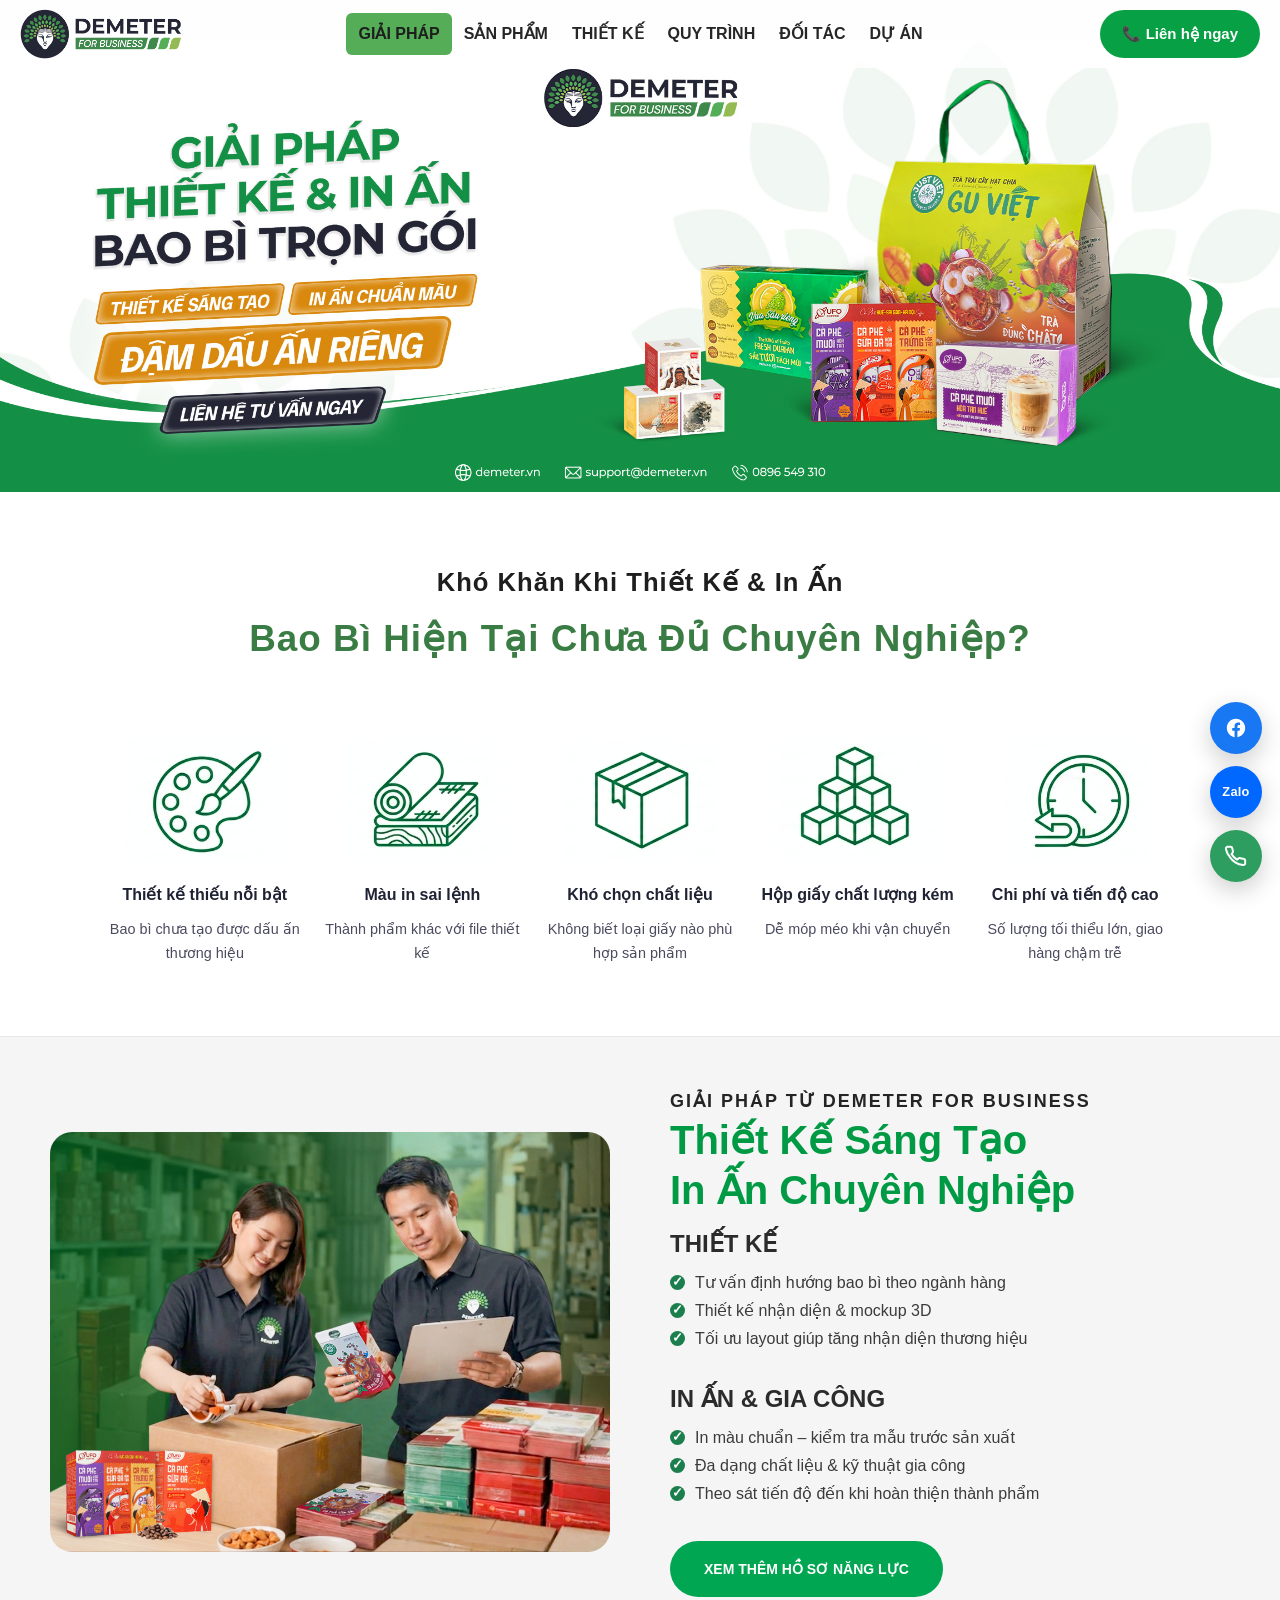
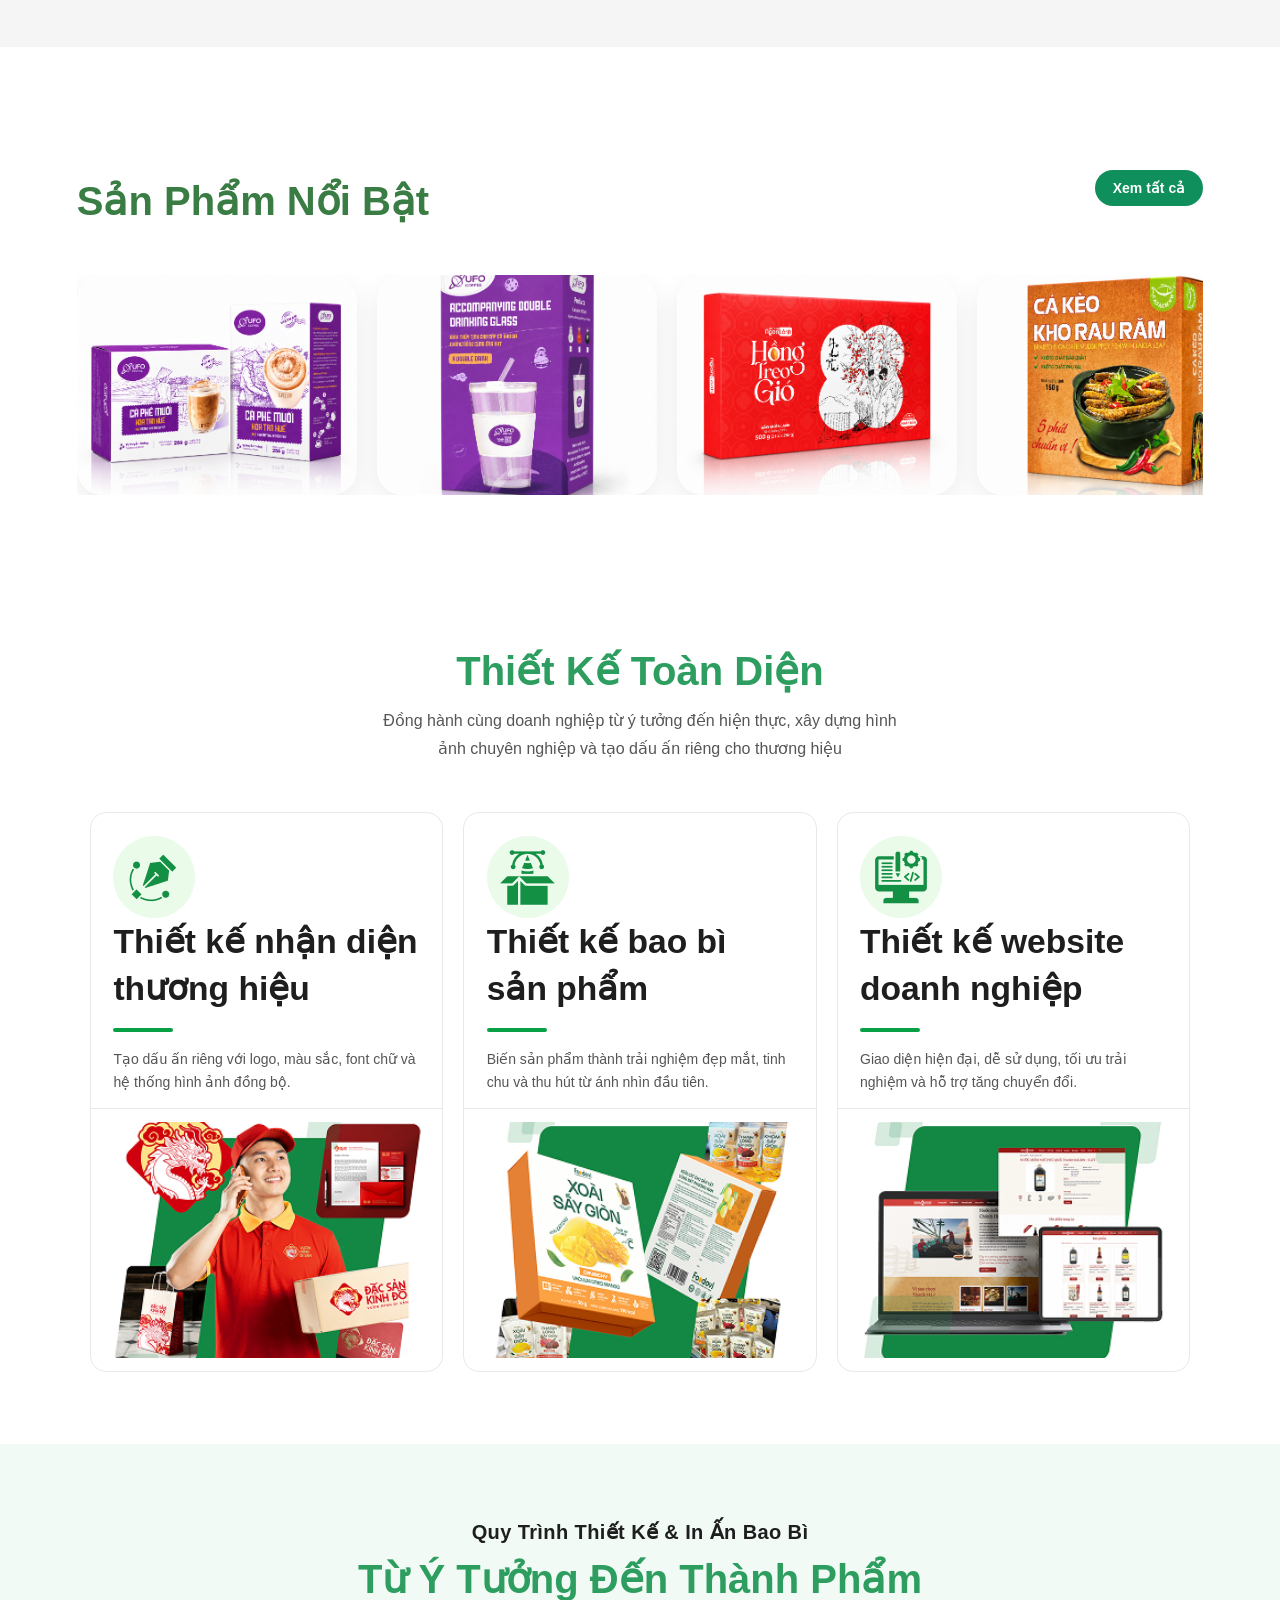
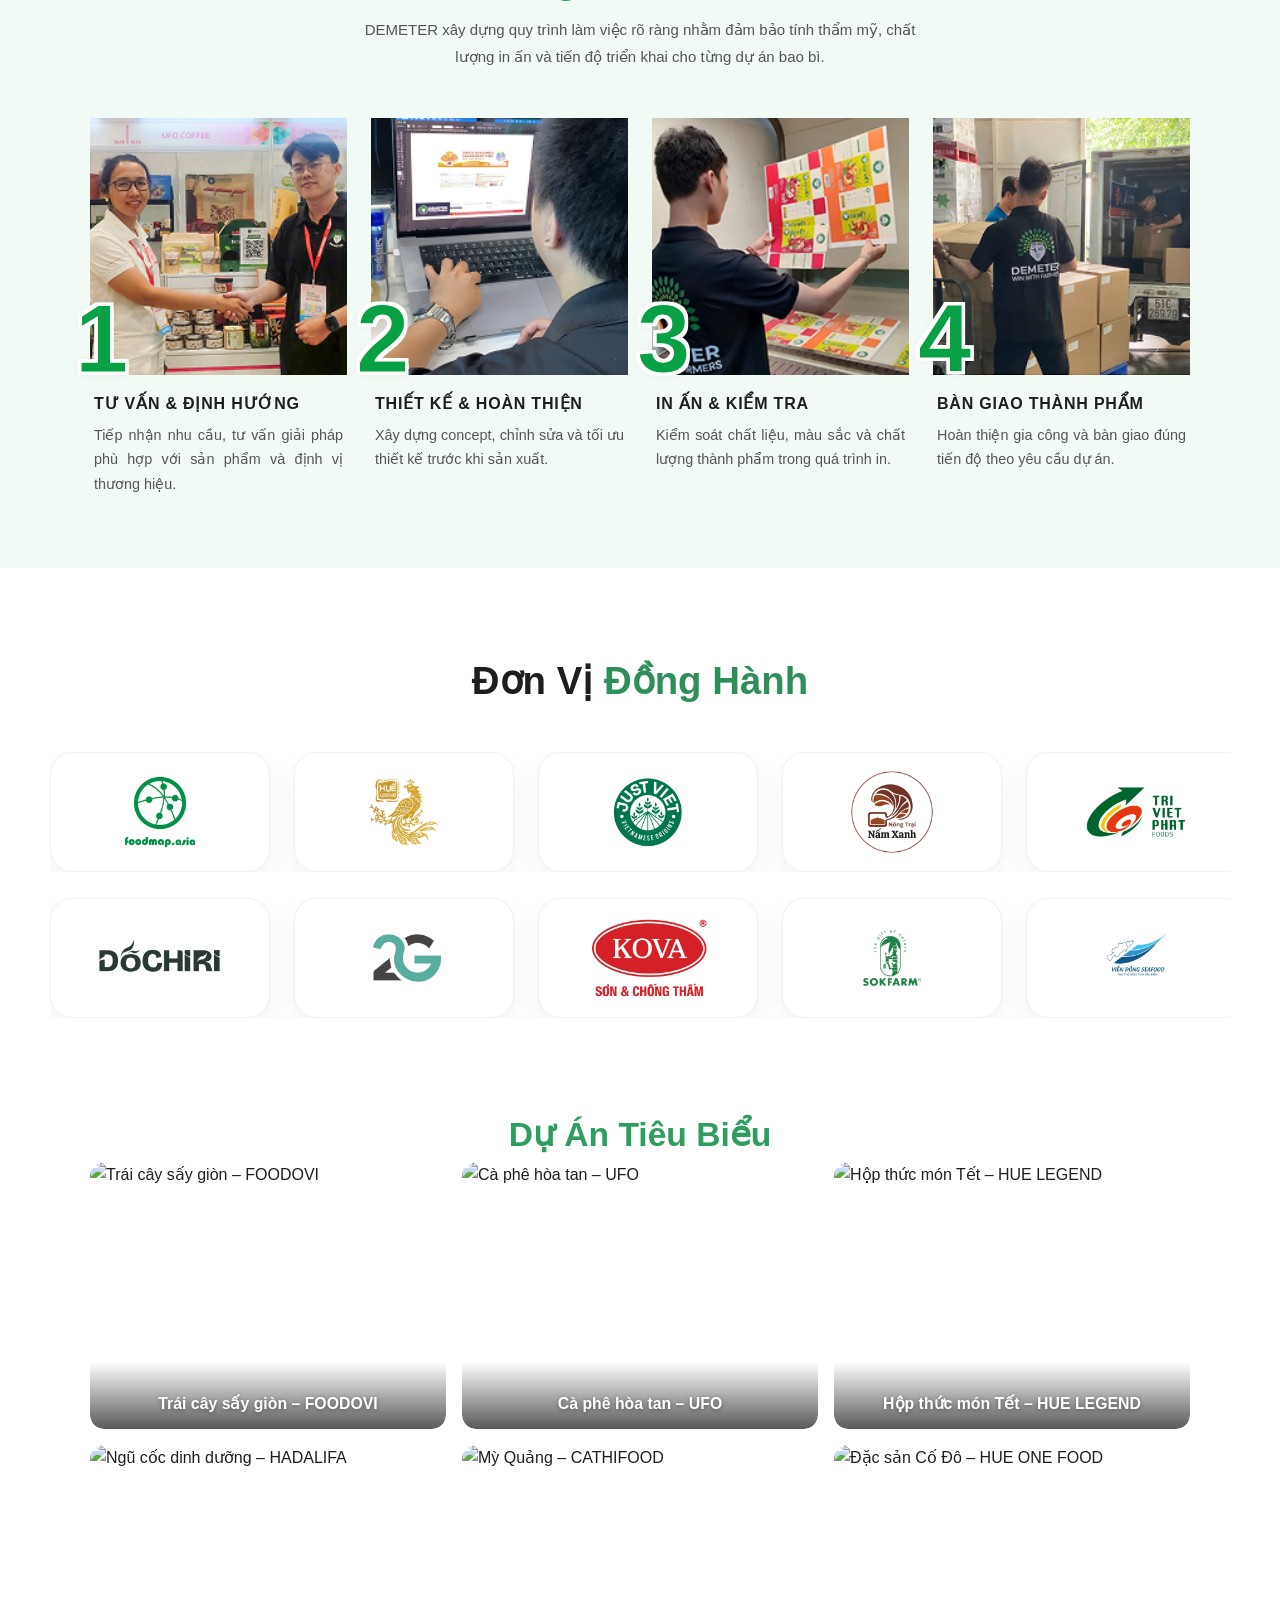
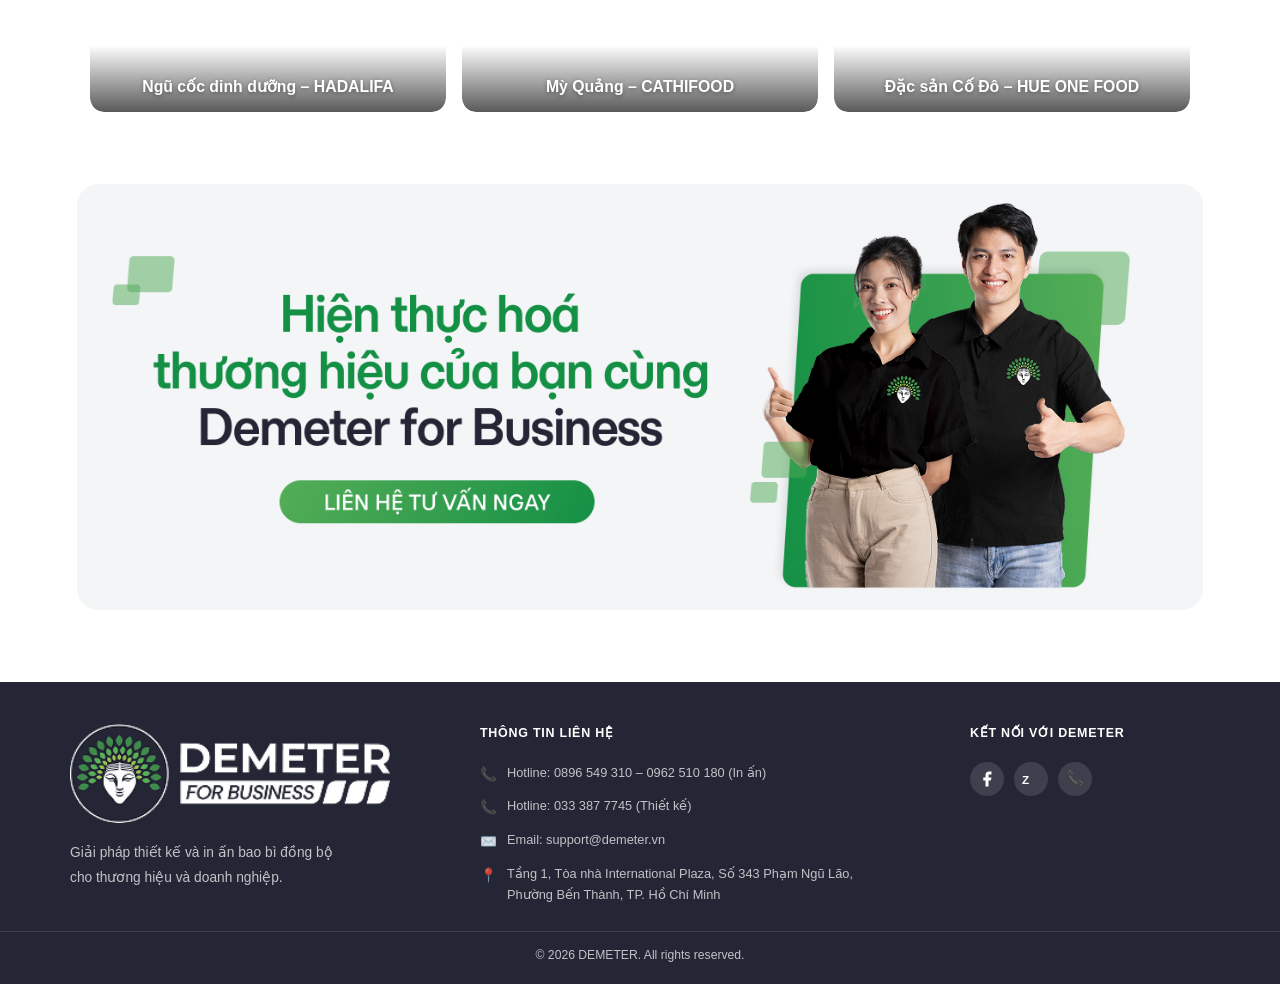
==== commit 82682f96: "test giao diện 2" ====
--- a/index.html
+++ b/index.html
@@ -18,13 +18,15 @@
   <link rel="stylesheet" href="css/global.css" />
   <link rel="stylesheet" href="css/navbar.css" />
   <link rel="stylesheet" href="css/solutions.css" />
-  <link rel="stylesheet" href="css/materials.css" />
-  <link rel ="stylesheet" href="css/boxtypes.css" />
+  <link rel="stylesheet" href="css/design.css" />
+  <link rel="stylesheet" href="css/boxtypes.css" />
   <link rel="stylesheet" href="css/process.css" />
   <link rel="stylesheet" href="css/partners.css" />
   <link rel="stylesheet" href="css/project.css" />
   <link rel="stylesheet" href="css/painpoints.css" />
+  <link rel="stylesheet" href="css/banner.css"/>
   <link rel="stylesheet" href="css/components.css" />
+  <link rel="stylesheet" href="css/footer.css"/>
 </head>
 <body>
 
@@ -38,7 +40,14 @@
   <script src="components/Navbar.js"></script>
   <script src="components/Hero.js"></script>
   <script src="components/Partners.js"></script>
-  <script src="components/Components.js"></script>
+  <script src="components/Boxtype.js"> </script>
+  <script src="components/Footer.js"></script>
+  <script src="components/Design.js"></script>
+  <script src="components/Process.js"></script>
+  <script src ="components/Solutions.js"></script>
+  <script src ="components/Projects.js"></script>
+  <script src="components/PainPoints.js"></script>
+  <script src="components/Banner.js"></script>
 
   <!-- App orchestrator -->
   <script src="https://unpkg.com/lucide@latest"></script>
--- a/css/global.css
+++ b/css/global.css
@@ -6,8 +6,8 @@
 *, *::before, *::after { box-sizing: border-box; margin: 0; padding: 0; }
 
 :root {
-  --gold      : #C8972A;
-  --gold-light: #E4B84A;
+  
+
   --gold-pale : #FDF6E3;
   --navy      : #1A2B4A;
   --navy-light: #243660;
@@ -39,90 +39,40 @@
   line-height: 1.6;
 }
 
-img { max-width: 100%; display: block; }
-a   { text-decoration: none; color: inherit; }
+img { 
+  max-width: 100%; 
+  display: block; 
+}
+a   { 
+  text-decoration: none; 
+  color: inherit; 
+}
 
 section { padding: 72px 6vw; }
-
 .container { max-width: 1180px; margin: 0 auto; }
 
 /* ── SECTION HEADERS ── */
 .sec-label {
-  font-size: .75rem; font-weight: 600;
-  letter-spacing: .22em; text-transform: uppercase;
-  color: var(--gold); margin-bottom: .5rem;
+  font-size: .75rem; 
+  font-weight: 600;
+  letter-spacing: .22em; 
+  text-transform: uppercase;
+  color: var(--gold); 
+  margin-bottom: .5rem;
 }
 .sec-title {
   font-size: clamp(1.6rem, 3vw, 2.4rem);
-  font-weight: 800; color: var(--dark); line-height: 1.2;
+  font-weight: 800; 
+  color: var(--dark); 
+  line-height: 1.2;
 }
-.sec-title .gold { color: var(--gold); }
-.sec-center { text-align: center; margin-bottom: 3rem; }
-
-/* ── BUTTONS ── */
-.btn-gold {
-  display: inline-flex; align-items: center; gap: .5rem;
-  background: var(--gold); color: var(--white);
-  padding: .75rem 1.8rem; border-radius: var(--radius);
-  font-weight: 700; font-size: .9rem; border: none; cursor: pointer;
-  transition: all var(--transition); white-space: nowrap;
+.sec-title .gold { 
+  color: var(--green); 
 }
-.btn-gold:hover { background: var(--gold-light); transform: translateY(-2px); box-shadow: 0 8px 24px rgba(200,151,42,.35); }
-
-.btn-outline-navy {
-  display: inline-flex; align-items: center; gap: .5rem;
-  background: transparent; color: var(--navy);
-  padding: .75rem 1.8rem; border-radius: var(--radius);
-  font-weight: 600; font-size: .9rem;
-  border: 2px solid var(--navy); cursor: pointer;
-  transition: all var(--transition);
-}
-.btn-outline-navy:hover { background: var(--navy); color: var(--white); }
-
-/* ── SCROLL REVEAL ── */
-.reveal {
-  opacity: 0; transform: translateY(32px);
-  transition: opacity .65s ease, transform .65s ease;
-}
-.reveal.visible { opacity: 1; transform: translateY(0); }
-.reveal-left  { opacity: 0; transform: translateX(-32px); transition: opacity .65s ease, transform .65s ease; }
-.reveal-right { opacity: 0; transform: translateX(32px);  transition: opacity .65s ease, transform .65s ease; }
-.reveal-left.visible, .reveal-right.visible { opacity: 1; transform: translateX(0); }
-
-/* ── FLOATING BUTTONS ── */
-.float-actions {
-  position: fixed; bottom: 1.5rem; right: 1.5rem;
-  z-index: 300; display: flex; flex-direction: column; gap: .6rem;
-}
-.float-btn {
-  width: 52px; height: 52px; border-radius: 50%;
-  display: flex; align-items: center; justify-content: center;
-  font-size: 1.3rem; box-shadow: 0 4px 16px rgba(0,0,0,.2);
-  transition: transform var(--transition);
-  cursor: pointer;
-}
-.float-btn:hover { transform: scale(1.1); }
-.float-phone-btn { background: var(--gold); color: var(--white); animation: pulse-gold 2s infinite; }
-.float-zalo-btn  { background: #0068FF; color: var(--white); }
-
-@keyframes pulse-gold {
-  0%,100% { box-shadow: 0 4px 16px rgba(200,151,42,.4); }
-  50%     { box-shadow: 0 4px 28px rgba(200,151,42,.7); }
+.sec-center { text-align: center; 
+  margin-bottom: 3rem; 
 }
 
-/* ── CUSTOM CURSOR ── */
-#cursor {
-  width: 12px; height: 12px; background: var(--gold); border-radius: 50%;
-  position: fixed; top: 0; left: 0; pointer-events: none; z-index: 9999;
-  transform: translate(-50%,-50%);
-  transition: width .2s, height .2s, background .2s;
-  mix-blend-mode: multiply;
-}
-#cursor.hovered { width: 32px; height: 32px; background: var(--gold-light); opacity: .7; }
-
-/* ── DIVIDER ── */
-.gold-line { width: 48px; height: 3px; background: var(--gold); margin: .8rem 0 1.4rem; border-radius: 2px; }
-.gold-line.center { margin-left: auto; margin-right: auto; }
 
 /* ── RESPONSIVE HELPERS ── */
 @media (max-width: 768px) {
--- a/css/navbar.css
+++ b/css/navbar.css
@@ -1,152 +1,312 @@
 /* =========================================================
    NAVBAR
-   ========================================================= */
-
-#navbar {
-  position: fixed;
-  background-color: rgba(255, 255, 255, 0.82);
-  top: 0; left: 0;
-  width: 100%;
-  z-index: 999;
-  transition: .3s ease;
-}
-
-#navbar.scrolled {
-  background: rgba(244, 243, 243, 0.82);
-  backdrop-filter: blur(14px);
-  box-shadow: 0 4px 20px rgba(0,0,0,.08);
-}
-
-.nav-inner {
-  max-width: 1280px;
-  margin: 0 auto;
-  padding: 0 20px;          /* bỏ padding-top/bottom, dùng height */
-  height: 68px;             /* chiều cao cố định */
-  display: flex;
-  align-items: center;
-  gap: 0;
-}
-
-.nav-logo {
-  display: flex;
-  align-items: center;
-  flex-shrink: 0;           
-}
-
-.logo-nav {
-  height: 50px;
-  width: auto;
-  object-fit: contain;
-}
-
-.nav-links {
-  
-  display: flex;
-  align-items: center;
-  justify-content: center;
-  list-style: none;
-  margin: 0;
-  padding: 0 16px;          
-  flex: 1;                  
-  gap: 0;                   
-}
-
-.nav-links li a {
-  position: relative;
-  text-decoration: none;
-  color: rgba(0, 0, 0, 0.85);
-  font-size: 16px;          
-  font-weight: 600;
-  padding: 8px 12px;        
-  border-radius: 6px;
-  white-space: nowrap;      
-  transition: .25s ease;
-  display: block;
-}
-
-.nav-links li a:hover { color: #b0e58f; }
-
-.nav-links li a::after {
-  color: #ffffff;
-  content: "";
-  position: absolute;
-  left: 12px; right: 12px;
-  bottom: 2px;
-  height: 2px;
-  background: #9be58f;
-  border-radius: 1px;
-  transform: scaleX(0);
-  transition: .25s ease;
-}
-
-.nav-links li a:hover::after
-.nav-links li a.active::after { transform: scaleX(1); }
-
-/* =========================================================
-   PHONE – không cho co lại
-   ========================================================= */
-
-.nav-phone {
-  flex-shrink: 0;           
-  text-decoration: none;
-  color: rgb(0, 0, 0);
-  font-size: 13px;
-  font-weight: 600;
-  padding: 9px 18px;
-  border-radius: 999px;
-  background: rgba(255,255,255,.12);
-  backdrop-filter: blur(10px);
-  transition: .25s ease;
-  white-space: nowrap;
-}
-
-.nav-phone:hover {
-  background: #9be58f;
-  color: #183224;
-}
-
-/* =========================================================
-   HAMBURGER & MOBILE (giữ nguyên)
-   ========================================================= */
-
-.nav-hamburger {
-  display: none;
-  flex-direction: column;
-  gap: 5px;
-  cursor: pointer;
-}
-
-.nav-hamburger span {
-  width: 24px; height: 2px;
-  background: white;
-  border-radius: 999px;
-}
-
-@media (max-width: 1100px) {
-  .nav-links { padding: 0 8px; }
-  .nav-links li a { padding: 6px 8px; font-size: 13px; }
-}
-
-@media (max-width: 992px) {
-  .nav-inner { padding: 0 24px; }
-  .nav-phone { display: none; }
-  .nav-hamburger { display: flex; }
-
-  .nav-links {
-    position: fixed;
-    top: 68px; left: 0;
-    width: 100%;
-    background: #183224;
-    flex-direction: column;
-    padding: 28px 0;
-    gap: 4px;
-    transform: translateY(-120%);
-    opacity: 0;
-    transition: .3s ease;
-  }
-
-  .nav-links.open {
-    transform: translateY(0);
-    opacity: 1;
-  }
+========================================================= */
+
+#navbar{
+  position:fixed;
+  top:0;
+  left:0;
+  width:100%;
+
+  z-index:999;
+
+  background:rgba(255,255,255,.82);
+
+  transition:.3s ease;
+}
+
+#navbar.scrolled{
+  background:rgba(244,243,243,.82);
+
+  backdrop-filter:blur(14px);
+
+  box-shadow:0 4px 20px rgba(0,0,0,.08);
+}
+
+/* =========================================================
+   INNER
+========================================================= */
+
+.nav-inner{
+  max-width:1280px;
+  height:68px;
+
+  margin:0 auto;
+  padding:0 20px;
+
+  display:flex;
+  align-items:center;
+
+  gap:0;
+}
+
+/* =========================================================
+   LOGO
+========================================================= */
+
+.nav-logo{
+  display:flex;
+  align-items:center;
+
+  flex-shrink:0;
+
+  text-decoration:none;
+}
+
+.logo-nav{
+  height:50px;
+  width:auto;
+
+  object-fit:contain;
+
+  display:block;
+}
+
+/* =========================================================
+   MENU
+========================================================= */
+
+.nav-links{
+  flex:1;
+
+  display:flex;
+  align-items:center;
+  justify-content:center;
+
+  list-style:none;
+
+  margin:0;
+  padding:0 16px;
+
+  gap:0;
+}
+
+.nav-links li{
+  list-style:none;
+}
+
+.nav-links li a{
+  position:relative;
+
+  display:block;
+
+  padding:8px 12px;
+
+  border-radius:6px;
+
+  text-decoration:none;
+  white-space:nowrap;
+
+  font-size:16px;
+  font-weight:600;
+
+  color:rgba(0,0,0,.85);
+
+  transition:.25s ease;
+
+  outline:none;
+
+  background:transparent;
+
+  -webkit-tap-highlight-color:transparent;
+}
+
+/* HOVER */
+
+.nav-links li a:hover{
+  color:#08a045;
+}
+
+/* ACTIVE */
+
+.nav-links li a.active{
+  background:transparent;
+  color:#08a045;
+  font-weight:700;
+}
+
+/* LINE */
+
+.nav-links li a::after{
+  content:'';
+
+  position:absolute;
+
+  left:12px;
+  right:12px;
+  bottom:2px;
+
+  height:2px;
+
+  border-radius:999px;
+
+  background:#08a045;
+
+  transform:scaleX(0);
+
+  transition:.25s ease;
+}
+
+.nav-links li a:hover::after,
+.nav-links li a.active::after{
+  transform:scaleX(1);
+}
+
+/* REMOVE CLICK BG */
+
+.nav-links li a:focus,
+.nav-links li a:active{
+  background:transparent;
+  outline:none;
+  box-shadow:none;
+}
+
+/* =========================================================
+   CONTACT BUTTON
+========================================================= */
+
+.nav-contact-btn{
+  flex-shrink:0;
+
+  display:flex;
+  align-items:center;
+  justify-content:center;
+
+  gap:8px;
+
+  padding:12px 22px;
+
+  border-radius:999px;
+
+  background:#08a045;
+  color:#fff;
+
+  font-size:15px;
+  font-weight:700;
+
+  text-decoration:none;
+
+  transition:.3s ease;
+
+  -webkit-tap-highlight-color:transparent;
+}
+
+.nav-contact-btn:hover{
+  background:#07853a;
+
+  transform:translateY(-2px);
+}
+
+/* =========================================================
+   HAMBURGER
+========================================================= */
+
+.nav-hamburger{
+  display:none;
+
+  flex-direction:column;
+
+  gap:5px;
+
+  cursor:pointer;
+}
+
+.nav-hamburger span{
+  width:24px;
+  height:2px;
+
+  border-radius:999px;
+
+  background:#111;
+}
+
+/* =========================================================
+   GLOBAL REMOVE HIGHLIGHT
+========================================================= */
+
+*{
+  -webkit-tap-highlight-color:transparent;
+}
+
+a,
+button{
+  outline:none;
+}
+
+a:focus,
+a:active,
+button:focus,
+button:active{
+  outline:none;
+  box-shadow:none;
+  background:transparent;
+}
+
+/* =========================================================
+   RESPONSIVE
+========================================================= */
+
+@media(max-width:1100px){
+
+  .nav-links{
+    padding:0 8px;
+  }
+
+  .nav-links li a{
+    padding:6px 8px;
+    font-size:13px;
+  }
+
+}
+
+@media(max-width:992px){
+
+  .nav-inner{
+    padding:0 24px;
+  }
+
+  .nav-contact-btn{
+    display:none;
+  }
+
+  .nav-hamburger{
+    display:flex;
+  }
+
+  .nav-links{
+    position:fixed;
+
+    top:68px;
+    left:0;
+
+    width:100%;
+
+    background:#183224;
+
+    flex-direction:column;
+
+    padding:28px 0;
+
+    gap:4px;
+
+    transform:translateY(-120%);
+    opacity:0;
+
+    transition:.3s ease;
+  }
+
+  .nav-links.open{
+    transform:translateY(0);
+    opacity:1;
+  }
+
+  .nav-links li a{
+    color:#fff;
+  }
+
+  .nav-links li a.active{
+    color:#08a045;
+    background:transparent;
+  }
+
 }
--- a/css/solutions.css
+++ b/css/solutions.css
@@ -1,60 +1,183 @@
-/* ── SOLUTIONS ── */
-#solutions { background: var(--light); }
-.solutions-inner {
-  display: grid; 
-  grid-template-columns: 1fr 1fr; 
-  gap: 5rem; align-items: center;
-  max-width: 1100px; 
-  margin: 0 auto;
-}
-.solutions-img-grid {
-  display: grid; 
-  grid-template-columns: 1fr 1fr; 
-  gap: .8rem;
-}
-.sol-img-box {
-  border-radius: var(--radius); 
-  overflow: hidden;
-  aspect-ratio: 1; 
-  display: flex; 
-  align-items: center; 
-  justify-content: center;
-  font-size: 3rem; 
-  transition: transform var(--transition);
-}
-.sec-label {
-  color: var(--green); 
-  font-size: 20px;
-}
-.gold-line {
-  background: black;
+/* =========================================================
+   SOLUTIONS
+========================================================= */
+#solutions{
+  padding: 50px 0;
+  background: #f5f5f5;
 }
 
-.solutions-list {
-    list-style: none; 
-    display: flex; flex-direction: 
-    column; gap: 1rem; margin-top: 1.5rem; 
-}
-.solutions-list li {
-  display: flex; 
-  align-items: flex-start; 
-  gap: .8rem;
-  font-size: .9rem; 
-  color: var(--dark); 
-  line-height: 1.5;
-}
-.sol-check {
-  width: 22px; 
-  height: 22px; 
-  background: var(--green);
-  border-radius: 50%; 
-  display: flex; 
-  align-items: center; 
-  justify-content: center;
-  color: rgb(255, 255, 255); 
-  font-size: 1rem; 
-  flex-shrink: 0; 
-  margin-top: .1rem;
+.solutions-inner{
+  max-width: 1180px;
+  margin: 0 auto;
+
+  display: grid;
+  grid-template-columns: 1fr 1fr;
+  gap: 60px;
+
+  align-items: center;
 }
 
-@media (max-width: 768px) { .solutions-inner { grid-template-columns: 1fr; gap: 2.5rem; } }
+/* IMAGE */
+
+.solutions-image-wrap{
+  position: relative;
+}
+
+.solutions-image{
+  width: 100%;
+  border-radius: 22px;
+  display: block;
+  object-fit: cover;
+}
+
+/* CONTENT */
+
+.solutions-content{
+  max-width: 620px;
+}
+
+.sec-label{
+  font-size:18px;
+  font-weight:700;
+  font-family:'Montserrat', sans-serif;
+  letter-spacing:2px;
+  text-transform:uppercase;
+  color:#242424;
+  margin-bottom:0px;
+}
+
+.solutions-title{
+  font-size: 40px;
+  line-height: 1.25;
+  font-weight: 800;
+  color: #009a44;
+  margin-bottom: 10px;
+  flex-direction:column;
+}
+/* GROUP */
+
+.solutions-group{
+  margin-bottom: 28px;
+}
+
+.solutions-group-title{
+  font-size: 24px;
+  font-weight: 800;
+  color: #2b2b2b;
+  margin-bottom: 5px;
+}
+
+.solutions-list{
+  list-style: none;
+  display: flex;
+  flex-direction: column;
+  gap: 1px;
+}
+.solutions-check{
+  width:15px;
+  height:15px;
+  min-width:15px;
+  border-radius:50%;
+  background:#1b7f4d;
+  color:#fff;
+  display:flex;
+  align-items:center;
+  justify-content:center;
+  font-size:13px;
+  font-weight:700;
+  margin-top:6px;
+}
+
+.solutions-item-text{
+  font-size:16px;
+  line-height:1.7;
+
+  color:#3b3b3b;
+}
+
+.solutions-list li{
+  display: flex;
+  align-items: flex-start;
+  gap: 10px;
+
+  font-size: 16px;
+  line-height: 1.6;
+  color: #4c4c4c;
+}
+
+/* GREEN DOT */
+
+.sol-dot{
+  width: 10px;
+  height: 10px;
+  border-radius: 50%;
+
+  background: #00a651;
+
+  margin-top: 8px;
+  flex-shrink: 0;
+}
+
+/* BUTTON */
+
+.solutions-btn-wrap{
+  margin-top: 34px;
+}
+
+.solutions-btn{
+  display: inline-flex;
+  align-items: center;
+  justify-content: center;
+
+  min-width: 250px;
+  height: 56px;
+
+  padding: 0 34px;
+
+  border-radius: 999px;
+
+  background: #00a651;
+  color: white;
+
+  font-size: 14px;
+  font-weight: 700;
+  text-decoration: none;
+
+  transition: .25s;
+}
+
+.solutions-btn:hover{
+  transform: translateY(-2px);
+  background: #008a45;
+}
+
+/* RESPONSIVE */
+
+@media (max-width: 991px){
+
+  .solutions-inner{
+    grid-template-columns: 1fr;
+    gap: 40px;
+  }
+
+  .solutions-title{
+    font-size: 40px;
+  }
+
+}
+
+@media (max-width: 576px){
+
+  #solutions{
+    padding: 60px 0;
+  }
+
+  .solutions-title{
+    font-size: 32px;
+  }
+
+  .solutions-group-title{
+    font-size: 20px;
+  }
+
+}
--- a/css/design.css
+++ b/css/design.css
@@ -0,0 +1,152 @@
+/* ============================================================
+   THIETKE.CSS – Section Thiết Kế Toàn Diện
+   ============================================================ */
+
+#thietke {
+  padding: 72px 6vw;
+  background: var(--white);
+}
+
+/* ── HEADER ── */
+.tk-header {
+  text-align: center;
+  margin-bottom: 3rem;
+}
+
+.tk-title {
+  font-size: 40px;
+  font-weight: 800;
+  color: #2d9e5f;
+  margin-bottom: .2rem;
+}
+
+.tk-sub {
+  font-size: 16px;
+  color: var(--mid);
+  max-width: 520px;
+  margin: 0 auto;
+  line-height: 1.8;
+}
+
+/* ── GRID ── */
+.tk-grid {
+  display: grid;
+  grid-template-columns: repeat(auto-fit, minmax(260px, 1fr));
+  gap: 20px;
+  max-width: 1100px;
+  margin: 0 auto;
+}
+
+/* ── CARD ── */
+.tk-card {
+  border: 1px solid var(--border);
+  border-radius: 16px;
+  overflow: hidden;
+  background: var(--white);
+  transition: transform var(--transition), box-shadow var(--transition);
+}
+
+.tk-card:hover {
+  transform: translateY(-6px);
+  box-shadow: var(--shadow-lg);
+}
+
+/* ── CARD BODY ── */
+.tk-card-body {
+  padding: 1.4rem 1.4rem .8rem;
+}
+
+.tk-icon {
+  width: 44px;
+  height: 44px;
+  background: #eaf7f0;
+  border-radius: 10px;
+  display: flex;
+  align-items: center;
+  justify-content: center;
+  font-size: 1.4rem;
+  margin-bottom: 1rem;
+}
+
+.tk-card-title {
+  font-size: 2.1rem;
+  font-weight: 700;
+  color: var(--dark);
+  line-height: 1.4;
+  margin-bottom: .5rem;
+}
+
+.tk-card-desc {
+  font-size: 14px;
+  color: var(--mid);
+  line-height: 1.7;
+  margin: 0rem;
+}
+.tk-line{
+  width:60px;
+  height:4px;
+
+  background:#08a045;
+
+  border-radius:999px;
+
+  margin:16px 0;
+}
+/* ── IMAGE AREA ── */
+.tk-img-wrap{
+  width:100%;
+  aspect-ratio:4/3;
+
+  border-top:1px solid var(--border);
+
+  position:relative;
+  overflow:hidden;
+
+  display:flex;
+  align-items:center;
+  justify-content:center;
+}
+
+.tk-img{
+  width:90%;
+  height:90%;
+
+  object-fit:cover;
+  display:block;
+
+  transition:transform var(--transition);
+}
+
+.tk-card:hover .tk-img {
+  transform: scale(1.04);
+}
+
+/* ── PLACEHOLDER (hiện khi chưa có ảnh) ── */
+.tk-img-placeholder {
+  display: none;                /* ẩn mặc định, JS bật khi ảnh lỗi */
+  position: absolute;
+  inset: 0;
+  flex-direction: column;
+  align-items: center;
+  justify-content: center;
+  gap: .5rem;
+  background: var(--light);
+}
+
+.tk-placeholder-icon {
+  font-size: 2rem;
+  opacity: .35;
+}
+
+.tk-placeholder-text {
+  font-size: .72rem;
+  color: var(--muted);
+  text-align: center;
+  padding: 0 1rem;
+}
+
+/* ── RESPONSIVE ── */
+@media (max-width: 600px) {
+  #thietke { padding: 52px 5vw; }
+  .tk-grid { grid-template-columns: 1fr; }
+}
--- a/css/boxtypes.css
+++ b/css/boxtypes.css
@@ -1,3 +1,4 @@
+
 .boxtypes-grid{
   display:flex;
   flex-wrap:wrap;
@@ -46,8 +47,8 @@
 }
 
 .featured-title{
-    padding-top: 50px;
-    color: var(--black);
+  padding-top: 50px;
+  color: var(--green);
   font-size: 40px;
   font-weight: 800;
   margin-bottom: 24px;
@@ -59,6 +60,7 @@
   width: 100%;
   position: relative;
 }
+
 
 .featured-track{
   display: flex;
--- a/css/process.css
+++ b/css/process.css
@@ -1,56 +1,167 @@
+/* ============================================================
+   QUYTRINH.CSS – Section Quy Trình Thiết Kế & In Ấn Bao Bì
+   ============================================================ */
 
-/* ── PROCESS ── */
-#process {
-  background: var(--green);
-  position: relative; overflow: hidden;
+#quytrinh {
+  padding: 72px 6vw;
+  background: #f2faf5;           /* nền xanh lá nhạt như ảnh */
 }
-#process::before {
-  content: ''; position: absolute; top: -60%; right: -15%;
-  width: 600px; height: 600px;
-  background: radial-gradient(circle, rgba(200,151,42,.12) 0%, transparent 65%);
-  pointer-events: none;
+
+/* ── HEADER ── */
+.qt-header {
+  text-align: center;
+  margin-bottom: 3rem;
 }
-#process .sec-title { color: var(--white); }
-#process .sec-title .gold { color: black; }
-#process .gold-line.center { background: var(--gold); }
 
-.process-track {
-  display: flex; align-items: flex-start; justify-content: center;
-  gap: 0; position: relative; flex-wrap: wrap; margin-top: 3rem;
+.qt-label {
+  font-size: 20px;
+  font-weight: 700;
+  color: var(--dark);
+  margin-bottom: .4rem;
+  letter-spacing: .02em;
 }
-.process-connector {
-  flex: 1; height: 2px; background: rgba(200,151,42,.3);
-  margin-top: 38px; min-width: 30px; max-width: 80px;
+
+.qt-title {
+  font-size: 40px;
+  font-weight: 800;
+  color: #2d9e5f;
+  margin-bottom: .8rem;
+  line-height: 1.2;
 }
-.proc-step {
-  display: flex; flex-direction: column; align-items: center; gap: .8rem;
-  text-align: center; min-width: 110px; max-width: 130px;
+
+.qt-sub {
+  font-size: 15px;
+  color: var(--mid);
+  max-width: 560px;
+  margin: 0 auto;
+  line-height: 1.8;
 }
-.proc-circle {
-  width: 76px; height: 76px; border-radius: 50%;
-  background: rgba(200,151,42,.15);
-  border: 2px solid var(--gold);
-  display: flex; align-items: center; justify-content: center;
-  font-size: 1.8rem; position: relative;
-  transition: background var(--transition), transform var(--transition);
-  cursor: default;
+
+/* ── GRID 4 CỘT ── */
+.qt-grid {
+  display: grid;
+  grid-template-columns: repeat(4, 1fr);
+  gap: 24px;
+  max-width: 1100px;
+  margin: 0 auto;
 }
-.proc-circle:hover { background: var(--gold); transform: scale(1.1); }
-.proc-num {
-  position: absolute; top: -8px; right: -8px;
-  width: 22px; height: 22px; background: var(--gold);
-  color: var(--white); border-radius: 50%;
-  font-size: .65rem; font-weight: 800;
-  display: flex; align-items: center; justify-content: center;
+
+/* ── STEP ── */
+.qt-step {
+  display: flex;
+  flex-direction: column;
+  gap: 1rem;
 }
-.proc-title { font-size: .78rem; font-weight: 700; color: rgba(255,255,255,.9); line-height: 1.4; }
 
-@media (max-width: 600px) {
-  .process-track { gap: 1.5rem; }
-  .process-connector { display: none; }
+/* ── IMAGE WRAP ── */
+.qt-img-wrap{
+  position:relative;
+
+  width:100%;
+  aspect-ratio:1/1;
+
+  border-radius:18px;
+  overflow:visible;
+
+  background:#e8f3e8;
+
+  display:flex;
+  align-items:center;
+  justify-content:center;
 }
-.proc-num { 
-    background: white;
-    color: black; 
-    size: 50px;
+
+
+/* IMAGE */
+.qt-img{
+  width:100%;
+  height:100%;
+
+  object-fit:cover;
+
+  display:block;
+
+  transition:transform .35s ease;
+}
+
+.qt-step:hover .qt-img {
+  transform: scale(1.04);
+}
+
+/* placeholder khi chưa có ảnh */
+.qt-img-placeholder {
+  display: none;                 /* JS bật khi ảnh lỗi */
+  position: absolute;
+  inset: 0;
+  flex-direction: column;
+  align-items: center;
+  justify-content: center;
+  gap: .5rem;
+  background: #d6edd9;
+}
+
+.qt-placeholder-icon { font-size: 2rem; opacity: .4; }
+.qt-placeholder-text {
+  font-size: .72rem;
+  color: #5a8a6a;
+  text-align: center;
+  padding: 0 .8rem;
+}
+
+/* ── SỐ THỨ TỰ nổi góc dưới trái ── */
+.qt-num {
+  position:absolute;
+  left:-15px;
+  bottom:-12px;
+  z-index:5;
+  font-size:6rem;
+  font-weight:900;
+  line-height:1;
+  color:#08a045;
+  /* viền trắng */
+  -webkit-text-stroke:1px #ffffff;
+  /* fallback */
+  text-shadow:
+    -3px -3px 0 #fff,
+     3px -3px 0 #fff,
+    -3px  3px 0 #fff,
+     3px  3px 0 #fff,
+     0px  0px 12px rgba(0,0,0,.08);
+}
+
+
+/* ── TEXT BODY ── */
+.qt-step-body {
+  padding: 0 .25rem;
+}
+
+.qt-step-title {
+  font-size: 1rem;
+  font-weight: 800;
+  color: var(--dark);
+  letter-spacing: .05em;
+  margin-bottom: .4rem;
+}
+
+.qt-step-desc {
+  font-size: 0.9rem;
+  color: var(--mid);
+  line-height: 1.7;
+  margin: 0;
+  text-align: justify;
+}
+
+/* ── RESPONSIVE ── */
+@media (max-width: 900px) {
+  .qt-grid {
+    grid-template-columns: repeat(2, 1fr);
+  }
+}
+
+@media (max-width: 500px) {
+  #quytrinh { padding: 52px 5vw; }
+  .qt-grid {
+    grid-template-columns: 1fr;
+    max-width: 360px;
+  }
+  .qt-num { font-size: 4rem; }
 }
--- a/css/project.css
+++ b/css/project.css
@@ -1,87 +1,128 @@
-/* ── PROJECTS & TESTIMONIALS ── */
-#projects{
+/* ============================================================
+   PROJECTS.CSS – Section Dự Án Tiêu Biểu
+   ============================================================ */
+
+#projects {
+
+  padding: 0px 6vw;
   background: var(--white);
-  padding: 80px 0;
 }
 
-/* căn giữa toàn bộ */
-.proj-testi-grid{
-  width: 100%;
-  max-width: 1400px;
-  margin: 0 auto;
-  display: flex;
-  justify-content: center;
-  align-items: center;
+/* ── HEADER ── */
+.proj-header {
+  text-align: center;
+  margin-bottom: 2.5rem;
 }
 
-/* title */
-.sec-label.reveal{
-  font-size: 32px;
+.proj-title {
+  margin-bottom: -40px;
+  font-size: clamp(1.6rem, 3vw, 2.1rem);
   font-weight: 800;
-  text-align: center;
-  margin-bottom: 40px;
+  color: #2d9e5f;
 }
 
-/* grid ngang giữa màn hình */
-.projects-grid{
-  display: flex;
-  justify-content: center;
-  align-items: center;
-  gap: 24px;
-  flex-wrap: wrap;
+/* ── GRID: 3 cột × 2 hàng ── */
+.proj-grid {
+  display: grid;
+  grid-template-columns: repeat(3, 1fr);
+  gap: 16px;
+  max-width: 1100px;
+  margin: 0 auto;
 }
 
-.proj-card{
-  width: 400px;
-  height: auto;
-  border-radius: 24px;
+/* ── CARD ── */
+.proj-card {
+  border-radius: 14px;
   overflow: hidden;
+  cursor: pointer;
+}
+
+.proj-card-inner {
   position: relative;
-  cursor: pointer;
-  transition: .35s ease;
-  box-shadow: 0 8px 24px rgba(0,0,0,.08);
-  background: #f5f5f5;
-  display: flex;
+  width: 100%;
+  aspect-ratio: 4 / 3;          /* tỷ lệ ảnh ngang như trong ảnh */
+  border-radius: 14px;
+  overflow: hidden;
+ 
+}
+
+/* ── ẢNH ── */
+.proj-card-img {
+  width: 100%;
+  height: 100%;
+  object-fit: contain;
+  display: block;
+  transition: transform .45s ease;
+}
+
+.proj-card:hover .proj-card-img {
+  transform: scale(1.06);
+}
+
+/* ── PLACEHOLDER ── */
+.proj-card-placeholder {
+  display: none;                 /* JS bật khi ảnh lỗi */
+  position: absolute;
+  inset: 0;
+  flex-direction: column;
   align-items: center;
   justify-content: center;
-
-  padding: 12px;
+  gap: .5rem;
+  background: #d6edd9;
+  font-size: 2rem;
 }
 
-.proj-card:hover{
-  transform: translateY(-6px);
-  box-shadow: 0 18px 40px rgba(0,0,0,.14);
+.proj-placeholder-text {
+  font-size: .72rem;
+  color: #5a8a6a;
+  text-align: center;
+  padding: 0 1rem;
 }
 
-/* ảnh */
-.proj-card-image{
-  width: 100%;
-  height: 100%;
-  object-fit: cover;
-  display: block;
+/* ── OVERLAY GRADIENT + LABEL ── */
+.proj-card-overlay {
+  position: absolute;
+  bottom: 0; left: 0; right: 0;
+  padding: 2rem 1rem .9rem;
+  background: linear-gradient(
+    to top,
+    rgba(0, 0, 0, .65) 0%,
+    transparent 100%
+  );
+  border-radius: 0 0 14px 14px;
+  display: flex;
+  align-items: flex-end;
+  transition: opacity .3s ease;
 }
 
-/* tên */
 .proj-card-label{
-  position: absolute;
-  left: 0;
-  right: 0;
-  bottom: 0;
-  padding: 18px 14px;
-  background: linear-gradient(
-    to top,
-    rgba(0,0,0,.72),
-    rgba(0,0,0,.05)
-  );
+  display:flex;
+  align-items:center;
+  justify-content:center;
+  width:100%;
 
-  color: #fff;
-  font-size: 16px;
-  font-weight: 700;
-  text-align: center;
+  text-align:center;
+
+  color:#fff;
+  font-size:.99rem;
+  font-weight:700;
+  line-height:1.3;
+
+  text-shadow:0 1px 4px rgba(0,0,0,.4);
 }
 
-/* button */
-.proj-more{
-  margin-top: 36px;
-  text-align: center;
+/* ── RESPONSIVE ── */
+@media (max-width: 768px) {
+  .proj-grid {
+    grid-template-columns: repeat(2, 1fr);
+    gap: 12px;
+  }
+}
+
+@media (max-width: 480px) {
+  #projects { padding: 48px 5vw; }
+  .proj-grid {
+    grid-template-columns: 1fr;
+    max-width: 400px;
+  }
 }
--- a/css/painpoints.css
+++ b/css/painpoints.css
@@ -1,31 +1,158 @@
-/* ── PAIN POINTS ── */
-#pain {
-  background: var(--white);
-  padding: 52px 6vw;
-  border-bottom: 1px solid var(--border);
+/* ─────────────────────────
+   PAIN POINTS
+───────────────────────── */
+#pain{
+  background:var(--white);
+  padding:70px 6vw;
+
+  border-bottom:1px solid var(--border);
 }
-.pain-title {
-  text-align: center; 
-  font-size: 3.15rem; 
-  font-weight: 700;
-  color: var(--dark); 
-  margin-bottom: 2.5rem; 
-  letter-spacing: .02em;
+
+/* TITLE */
+.pain-title{
+  text-align:center;
+  font-size:1.6rem;
+  font-weight:700;
+  letter-spacing:.04em;
+  color:var(--dark);
+  margin-bottom:70px;
 }
-.pain-title strong { color: var(--green); }
-.pain-grid {
-  display: flex; 
-  justify-content: 
-  center; gap: 3.5rem; 
-  flex-wrap: wrap;
+
+.pain-title strong{
+  display:block;
+  margin-top:14px;
+  font-size:2.3rem;
+  line-height:1.2;
+  font-weight:800;
+
+  color:var(--green);
 }
-.pain-item {
-  display: flex; 
-  flex-direction: column; 
-  align-items: center; 
-  gap: .7rem;
-  text-align: center; 
-  max-width: 150px;
-  transition: transform var(--transition);
+
+/* GRID */
+.pain-grid{
+  display:flex;
+
+  justify-content:center;
+  align-items:flex-start;
+
+  gap:1.1rem;
+
+  flex-wrap:nowrap;
 }
-.pain-item:hover { transform: translateY(-4px); }
+
+/* ITEM */
+.pain-item{
+  width:200px;
+
+  display:flex;
+  flex-direction:column;
+  align-items:center;
+
+  text-align:center;
+
+  transition:all .25s ease;
+}
+
+.pain-item:hover{
+  transform:translateY(-6px);
+}
+
+/* ICON WRAP */
+.pain-icon-wrap{
+  height:140px;
+
+  display:flex;
+  align-items:center;
+  justify-content:center;
+}
+
+/* ICON IMAGE */
+.pain-icon-img{
+  width:220px;
+  height:120px;
+
+  object-fit:contain;
+}
+
+/* TITLE */
+.pain-h2{
+  font-size:1rem;
+  font-weight:700;
+
+  line-height:1.3;
+
+  color:#1f2233;
+
+  white-space:nowrap;
+
+  margin-top:14px;
+  margin-bottom:12px;
+}
+
+/* DESC */
+.pain-text{
+  font-size:.9rem;
+  line-height:1.65;
+
+  color:#4b4b5f;
+
+  margin:0;
+
+  max-width:220px;
+}
+
+/* MOBILE */
+@media(max-width:1200px){
+
+  .pain-grid{
+    flex-wrap:wrap;
+  }
+
+}
+
+@media(max-width:768px){
+
+  #pain{
+    padding:60px 24px;
+  }
+
+  .pain-title strong{
+    font-size:2rem;
+  }
+
+  .pain-grid{
+    gap:2.5rem;
+  }
+
+  .pain-item{
+    width:calc(50% - 20px);
+  }
+
+  .pain-icon-wrap{
+    height:110px;
+  }
+
+  .pain-icon-img{
+    width:90px;
+    height:90px;
+  }
+
+  .pain-h2{
+    font-size:1rem;
+
+    white-space:normal;
+  }
+
+  .pain-text{
+    font-size:.95rem;
+  }
+
+}
+
+@media(max-width:520px){
+
+  .pain-item{
+    width:100%;
+  }
+
+}
--- a/css/banner.css
+++ b/css/banner.css
@@ -0,0 +1,39 @@
+/* SECTION */
+#banner-section{
+  position:relative;
+}
+
+/* LINK */
+.banner-link{
+  display:block;
+  width:100%;
+
+  position:relative;
+  z-index:2;
+}
+
+/* IMAGE */
+.banner-image{
+  width:100%;
+  display:block;
+
+  transition:
+    transform .45s ease,
+    filter .45s ease;
+}
+
+/* HOVER EFFECT */
+.banner-link:hover .banner-image{
+  transform:scale(1.02);
+  filter:brightness(.95);
+}
+
+/* OVERLAY */
+.banner-overlay{
+  position:absolute;
+  inset:0;
+
+  pointer-events:none; /* QUAN TRỌNG */
+
+  z-index:1;
+}
--- a/css/components.css
+++ b/css/components.css
@@ -2,20 +2,42 @@
    COMPONENTS.CSS – All Section Styles – PRINTPACK
    ============================================================ */
 
-/* ── HERO ── */
+/* ───────────────── HERO ───────────────── */
 #hero{
-  position: relative;
-  width: 100%;
-  overflow: hidden;
-  background: #f5f8f4;
+  width:100%;
+  overflow:hidden;
+  position:relative;
+
+  padding:0;
+  margin:0;
+
+  background:#f5f8f4;
 }
 
-/* Banner image */
+/* bỏ giới hạn width */
+#hero .container{
+  width:100%;
+  max-width:100%;
+  padding:0;
+  margin:0;
+}
+
+/* IMAGE */
 .hero-banner{
-  width: 100%;
-  height: auto;
-  display: block;
-  object-fit: contain;
+  width:100vw;
+  height:auto;
+  padding-top:40px ;
+
+  display:block;
+
+  object-fit:cover;
+}
+
+/* nếu muốn full chiều cao màn hình */
+.hero-banner.fullscreen{
+  width:100vw;
+  height:100vh;
+  object-fit:cover;
 }
 
 /* Overlay */
@@ -29,12 +51,25 @@
 
   padding: 24px;
 }
+
 /* Mobile */
 @media(max-width:768px){
 
+  #hero{
+    min-height: auto;
+  }
+
+  .hero-banner{
+    width: 100%;
+    height: auto;
+
+    object-fit: contain;
+  }
+
   .hero-overlay{
     align-items: flex-end;
-    padding-bottom: 60px;
+    padding: 20px;
+    padding-bottom: 40px;
   }
 
   .hero-title{
@@ -49,135 +84,6 @@
   .hero-btn{
     width: 100%;
   }
+
 }
 
-
-
-
-/* ── CONTACT / CTA ── */
-#contact {
-  background: var(--navy);
-  position: relative; overflow: hidden;
-}
-#contact::before {
-  content: ''; position: absolute; top: 0; left: 0; right: 0; bottom: 0;
-  background: url("data:image/svg+xml,%3Csvg width='60' height='60' viewBox='0 0 60 60' xmlns='http://www.w3.org/2000/svg'%3E%3Cg fill='none' fill-rule='evenodd'%3E%3Cg fill='%23c8972a' fill-opacity='0.06'%3E%3Cpath d='M36 34v-4h-2v4h-4v2h4v4h2v-4h4v-2h-4zm0-30V0h-2v4h-4v2h4v4h2V6h4V4h-4zM6 34v-4H4v4H0v2h4v4h2v-4h4v-2H6zM6 4V0H4v4H0v2h4v4h2V6h4V4H6z'/%3E%3C/g%3E%3C/g%3E%3C/svg%3E");
-  pointer-events: none;
-}
-.contact-inner-grid {
-  display: grid; grid-template-columns: 1fr 1.3fr; gap: 5rem; align-items: start;
-  max-width: 1100px; margin: 0 auto; position: relative; z-index: 1;
-}
-.contact-left { }
-.contact-left .sec-title { color: var(--white); }
-.contact-left .sec-title .gold { color: var(--gold); }
-.contact-left .gold-line { background: var(--gold); }
-.contact-sub-text { color: rgba(255,255,255,.6); font-size: .88rem; line-height: 1.8; margin-bottom: 2rem; }
-/* Left image decoration */
-.contact-img-box {
-  border-radius: var(--radius-lg); overflow: hidden;
-  background: linear-gradient(135deg, rgba(200,151,42,.15), rgba(26,43,74,.5));
-  border: 1px solid rgba(200,151,42,.2);
-  height: 220px; display: flex; align-items: center; justify-content: center;
-  font-size: 5rem;
-}
-
-/* Form */
-.contact-form { display: flex; flex-direction: column; gap: .9rem; }
-.form-row-2 { display: grid; grid-template-columns: 1fr 1fr; gap: .9rem; }
-.form-group { display: flex; flex-direction: column; gap: .35rem; }
-.form-group input,
-.form-group textarea,
-.form-group select {
-  background: rgba(255,255,255,.07);
-  border: 1.5px solid rgba(255,255,255,.12);
-  color: var(--white); padding: .75rem 1rem;
-  border-radius: var(--radius); font-family: var(--font-body);
-  font-size: .88rem; outline: none;
-  transition: border-color var(--transition), background var(--transition);
-  -webkit-appearance: none;
-}
-.form-group input::placeholder,
-.form-group textarea::placeholder { color: rgba(255,255,255,.35); }
-.form-group input:focus,
-.form-group textarea:focus,
-.form-group select:focus { border-color: var(--gold); background: rgba(255,255,255,.1); }
-.form-group textarea { resize: vertical; min-height: 90px; }
-.form-group select option { background: var(--navy-light); }
-.form-row-3 { display: grid; grid-template-columns: 1fr 1fr; gap: .9rem; }
-.form-submit-btn {
-  background: var(--gold); color: var(--white); border: none;
-  padding: .95rem; border-radius: var(--radius); width: 100%;
-  font-family: var(--font-body); font-size: .95rem; font-weight: 800;
-  letter-spacing: .04em; cursor: pointer;
-  transition: background var(--transition), transform .15s;
-  margin-top: .3rem;
-}
-.form-submit-btn:hover { background: var(--gold-light); transform: translateY(-2px); }
-#form-success {
-  display: none; background: rgba(50,180,100,.12);
-  border: 1px solid rgba(50,180,100,.3); color: #6EDF9F;
-  padding: 1rem; border-radius: var(--radius); text-align: center; font-size: .88rem;
-}
-
-@media (max-width: 768px) {
-  .contact-inner-grid { grid-template-columns: 1fr; gap: 2.5rem; }
-  .form-row-2, .form-row-3 { grid-template-columns: 1fr; }
-}
-
-/* ── FOOTER ── */
-footer {
-  background: #111826;
-  padding: 3rem 6vw 1.5rem;
-}
-.footer-top {
-  display: grid; grid-template-columns: 1.4fr 1fr 1fr; gap: 3rem;
-  padding-bottom: 2rem; border-bottom: 1px solid rgba(255,255,255,.07);
-  max-width: 1100px; margin: 0 auto;
-}
-.footer-brand { }
-.footer-logo-row { display: flex; align-items: center; gap: .6rem; margin-bottom: 1rem; }
-.footer-logo-icon {
-  width: 36px; height: 36px; background: var(--navy);
-  border-radius: 8px; display: flex; align-items: center; justify-content: center;
-  font-size: 1rem;
-}
-.footer-logo-name { font-size: .95rem; font-weight: 800; color: var(--white); }
-.footer-logo-sub  { font-size: .55rem; color: var(--gold); letter-spacing: .18em; text-transform: uppercase; }
-.footer-desc { font-size: .78rem; color: rgba(255,255,255,.45); line-height: 1.8; }
-
-.footer-col-title {
-  font-size: .72rem; font-weight: 800; letter-spacing: .18em;
-  text-transform: uppercase; color: rgba(255,255,255,.5);
-  margin-bottom: 1.2rem;
-}
-.footer-info-list { list-style: none; display: flex; flex-direction: column; gap: .65rem; }
-.footer-info-list li { display: flex; align-items: flex-start; gap: .6rem; font-size: .78rem; color: rgba(255,255,255,.55); }
-.footer-menu-list { list-style: none; display: flex; flex-direction: column; gap: .5rem; }
-.footer-menu-list a { font-size: .8rem; color: rgba(255,255,255,.5); transition: color var(--transition); }
-.footer-menu-list a:hover { color: var(--gold); }
-
-.footer-ketnoi-title {
-  font-size: .72rem; font-weight: 800; letter-spacing: .18em;
-  text-transform: uppercase; color: rgba(255,255,255,.5);
-  margin-bottom: 1.2rem;
-}
-.social-row { display: flex; gap: .8rem; }
-.social-btn {
-  width: 38px; height: 38px; border-radius: 8px;
-  background: rgba(255,255,255,.07); display: flex; align-items: center; justify-content: center;
-  font-size: 1rem; color: rgba(255,255,255,.6);
-  transition: background var(--transition), color var(--transition);
-  cursor: pointer;
-}
-.social-btn:hover { background: var(--gold); color: var(--white); }
-
-.footer-bottom {
-  max-width: 1100px; margin: 1.5rem auto 0;
-  display: flex; align-items: center; justify-content: space-between; flex-wrap: wrap; gap: 1rem;
-}
-.footer-copy { font-size: .72rem; color: rgba(255,255,255,.3); }
-
-@media (max-width: 768px) {
-  .footer-top { grid-template-columns: 1fr; gap: 2rem; }
-}
--- a/css/footer.css
+++ b/css/footer.css
@@ -0,0 +1,284 @@
+/* ============================================================
+   FOOTER.CSS – UPDATED LIKE DESIGN
+============================================================ */
+
+#footer{
+  background:#242635;
+  position:relative;
+  overflow:hidden;
+}
+
+/* LEAF BG */
+#footer::after{
+  content:'';
+  position:absolute;
+  right:-40px;
+  bottom:-180px;
+  width:20px;
+  height:20px;
+  background-image:url(/public/static/frame.png);
+  background-repeat:no-repeat;
+  background-size:contain;
+
+  opacity:.18;
+  pointer-events:none;
+}
+
+/* ============================================================
+   INNER
+============================================================ */
+
+.ft-inner{
+  max-width:1280px;
+
+  margin:0 auto;
+  padding:42px 70px 26px;
+
+  display:grid;
+  grid-template-columns:
+    1.2fr
+    1.5fr
+    .9fr;
+
+  column-gap:90px;
+
+  align-items:flex-start;
+
+  position:relative;
+  z-index:2;
+}
+
+/* ============================================================
+   COLUMN TITLE
+============================================================ */
+
+.ft-col-title{
+  font-size:.78rem;
+  font-weight:700;
+
+  letter-spacing:.06em;
+  text-transform:uppercase;
+
+  color:#ffffff;
+
+  margin-bottom:18px;
+}
+
+/* ============================================================
+   LOGO
+============================================================ */
+
+.ft-logo{
+  margin-bottom:18px;
+}
+.ft-logo-img{
+  width: 240px;   /* chỉnh kích thước ngang */
+  height: auto;
+
+  display:block;
+  object-fit:contain;
+}
+
+.ft-desc{
+  max-width:280px;
+
+  font-size:.86rem;
+  line-height:1.8;
+
+  color:rgba(255,255,255,.72);
+}
+
+/* ============================================================
+   CONTACT
+============================================================ */
+
+.ft-contact-list{
+  list-style:none;
+
+  display:flex;
+  flex-direction:column;
+
+  gap:10px;
+}
+
+.ft-contact-item{
+  display:flex;
+  align-items:flex-start;
+
+  gap:10px;
+}
+
+.ft-contact-icon{
+  font-size:.85rem;
+  color:#fff;
+
+  margin-top:2px;
+  opacity:.85;
+
+  flex-shrink:0;
+}
+
+.ft-contact-text{
+  font-size:.8rem;
+  line-height:1.65;
+
+  color:rgba(255,255,255,.72);
+
+  text-decoration:none;
+
+  transition:.25s;
+}
+
+.ft-contact-text:hover{
+  color:#2d9e5f;
+}
+
+/* ============================================================
+   SOCIAL
+============================================================ */
+
+.ft-social-row{
+  display:flex;
+  align-items:center;
+
+  gap:10px;
+}
+
+.ft-social-btn{
+  width:34px;
+  height:34px;
+
+  border-radius:50%;
+
+  background:rgba(255,255,255,.12);
+
+  display:flex;
+  align-items:center;
+  justify-content:center;
+
+  color:#fff;
+  text-decoration:none;
+
+  font-size:.9rem;
+
+  transition:.25s;
+}
+
+.ft-social-btn:hover{
+  background:#2d9e5f;
+  transform:translateY(-2px);
+}
+
+/* ============================================================
+   BOTTOM
+============================================================ */
+
+.ft-bottom{
+  max-width:1280px;
+  margin:0 auto;
+  padding:14px 70px 18px;
+  border-top:1px solid rgba(255,255,255,.12);
+  text-align:center;
+  position:relative;
+  z-index:2;
+}
+
+.ft-copy{
+  font-size:.76rem;
+  color:rgba(255,255,255,.72);
+}
+
+/* ============================================================
+   FLOAT BUTTONS
+============================================================ */
+
+.float-actions{
+  position:fixed;
+
+  right:18px;
+  bottom:18px;
+
+  z-index:300;
+
+  display:flex;
+  flex-direction:column;
+
+  gap:12px;
+}
+
+.float-btn{
+  width:52px;
+  height:52px;
+
+  border-radius:50%;
+
+  display:flex;
+  align-items:center;
+  justify-content:center;
+
+  text-decoration:none;
+
+  font-size:1.15rem;
+
+  box-shadow:0 8px 24px rgba(0,0,0,.2);
+
+  transition:.25s;
+}
+
+.float-btn:hover{
+  transform:scale(1.08);
+}
+
+.float-zalo-btn{
+  background:#0068ff;
+  color:#fff;
+}
+
+.float-phone-btn{
+  background:#2d9e5f;
+  color:#fff;
+}
+
+/* ============================================================
+   RESPONSIVE
+============================================================ */
+
+@media(max-width:900px){
+
+  .ft-inner{
+    grid-template-columns:1fr;
+    row-gap:32px;
+
+    padding:40px 24px 24px;
+  }
+
+  .ft-bottom{
+    padding:14px 24px 20px;
+  }
+
+  .ft-desc{
+    max-width:100%;
+  }
+
+}
+.float-facebook-btn{
+  background:#1877f2;
+  color:#fff;
+}
+
+.float-facebook-btn:hover{
+  background:#1669db;
+}
+
+.float-zalo-btn{
+  background:#0068ff;
+  color:#fff;
+
+  font-weight:700;
+  font-size:.8rem;
+}
+
+.zalo-text{
+  font-family:Arial,sans-serif;
+  letter-spacing:.02em;
+}
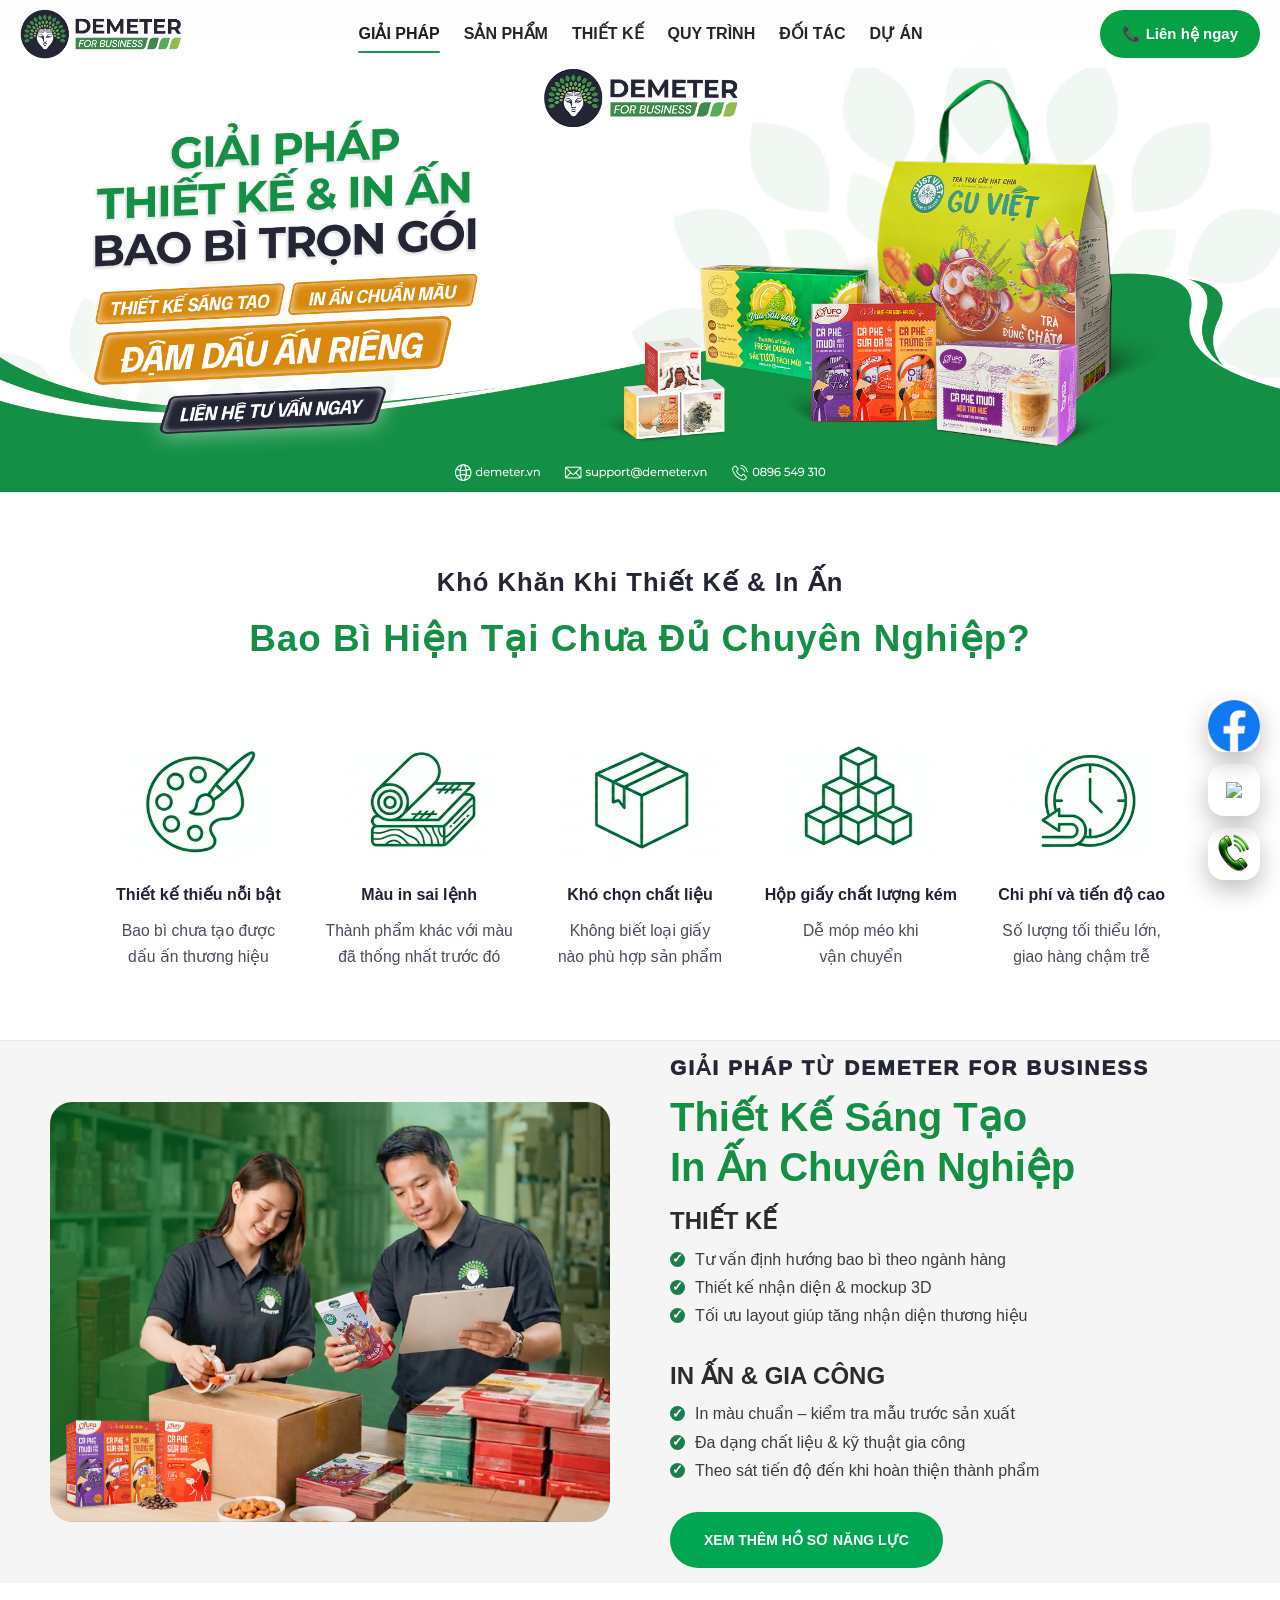
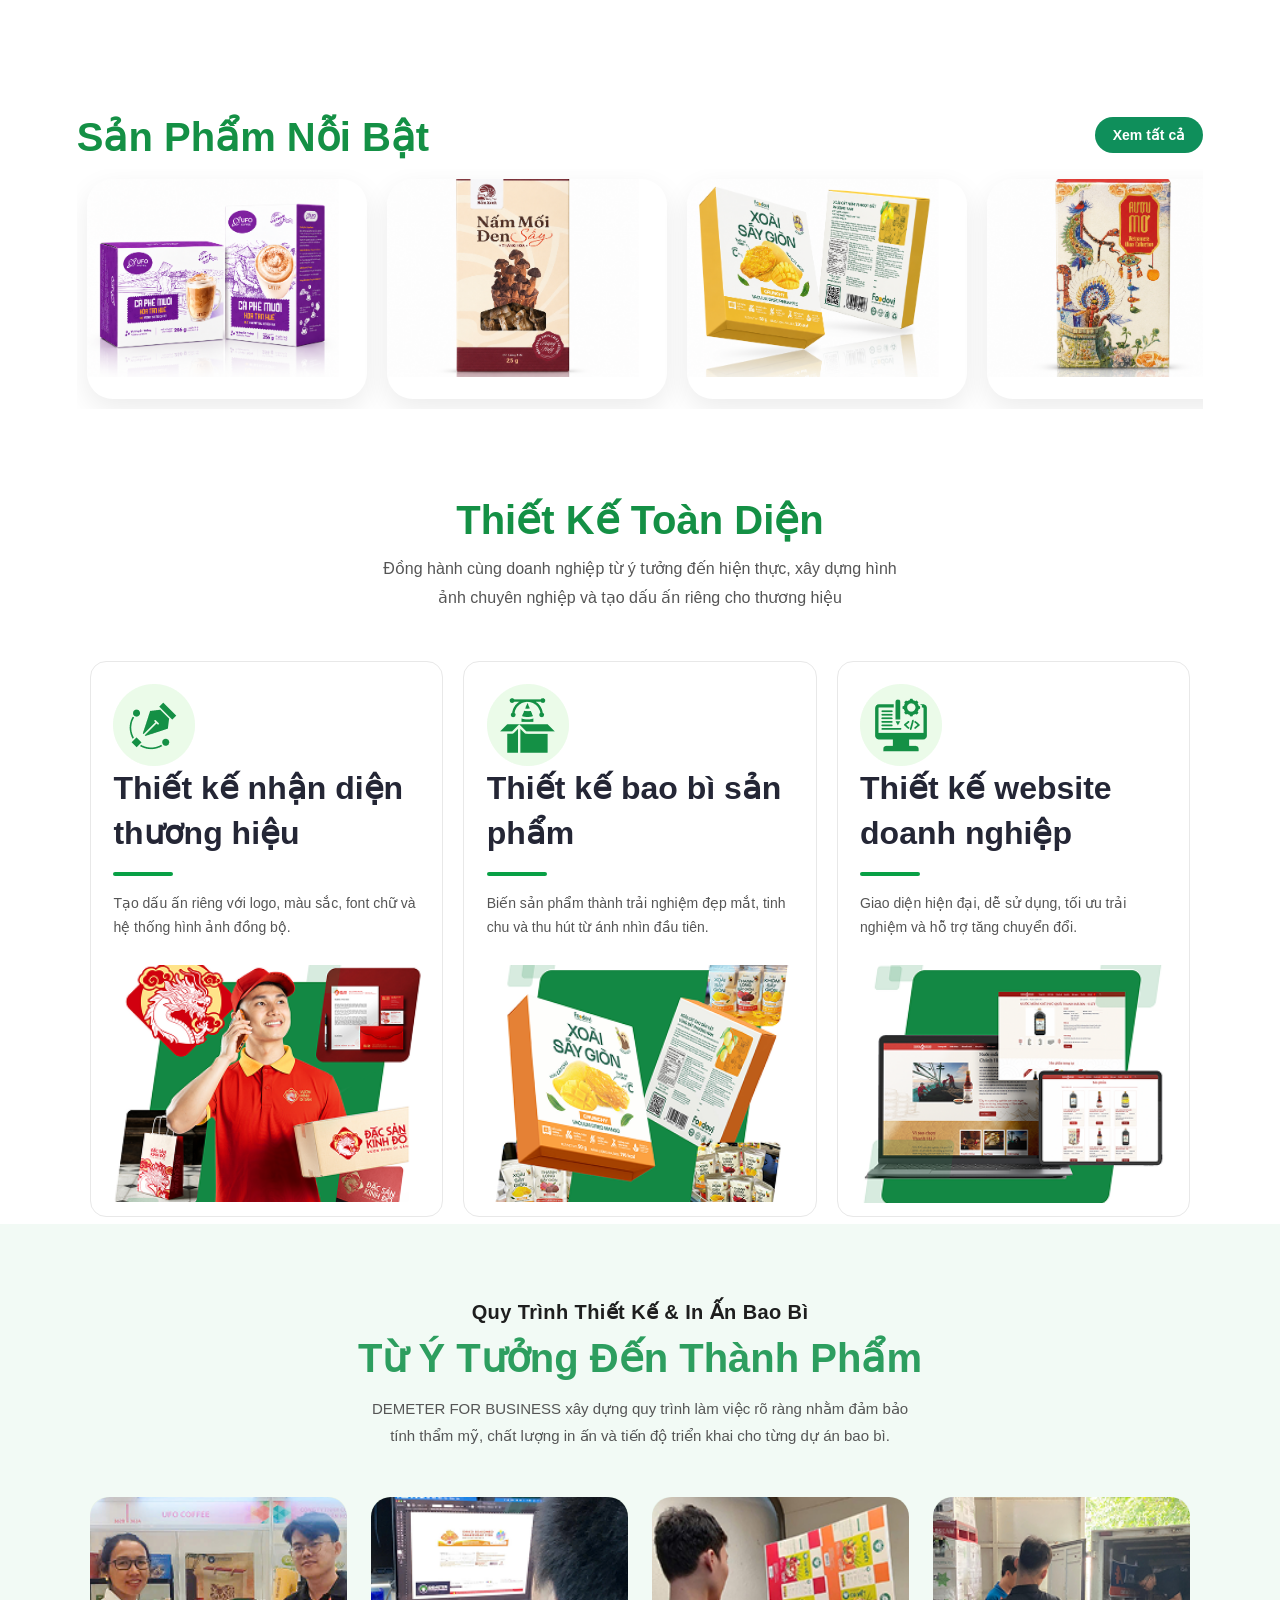
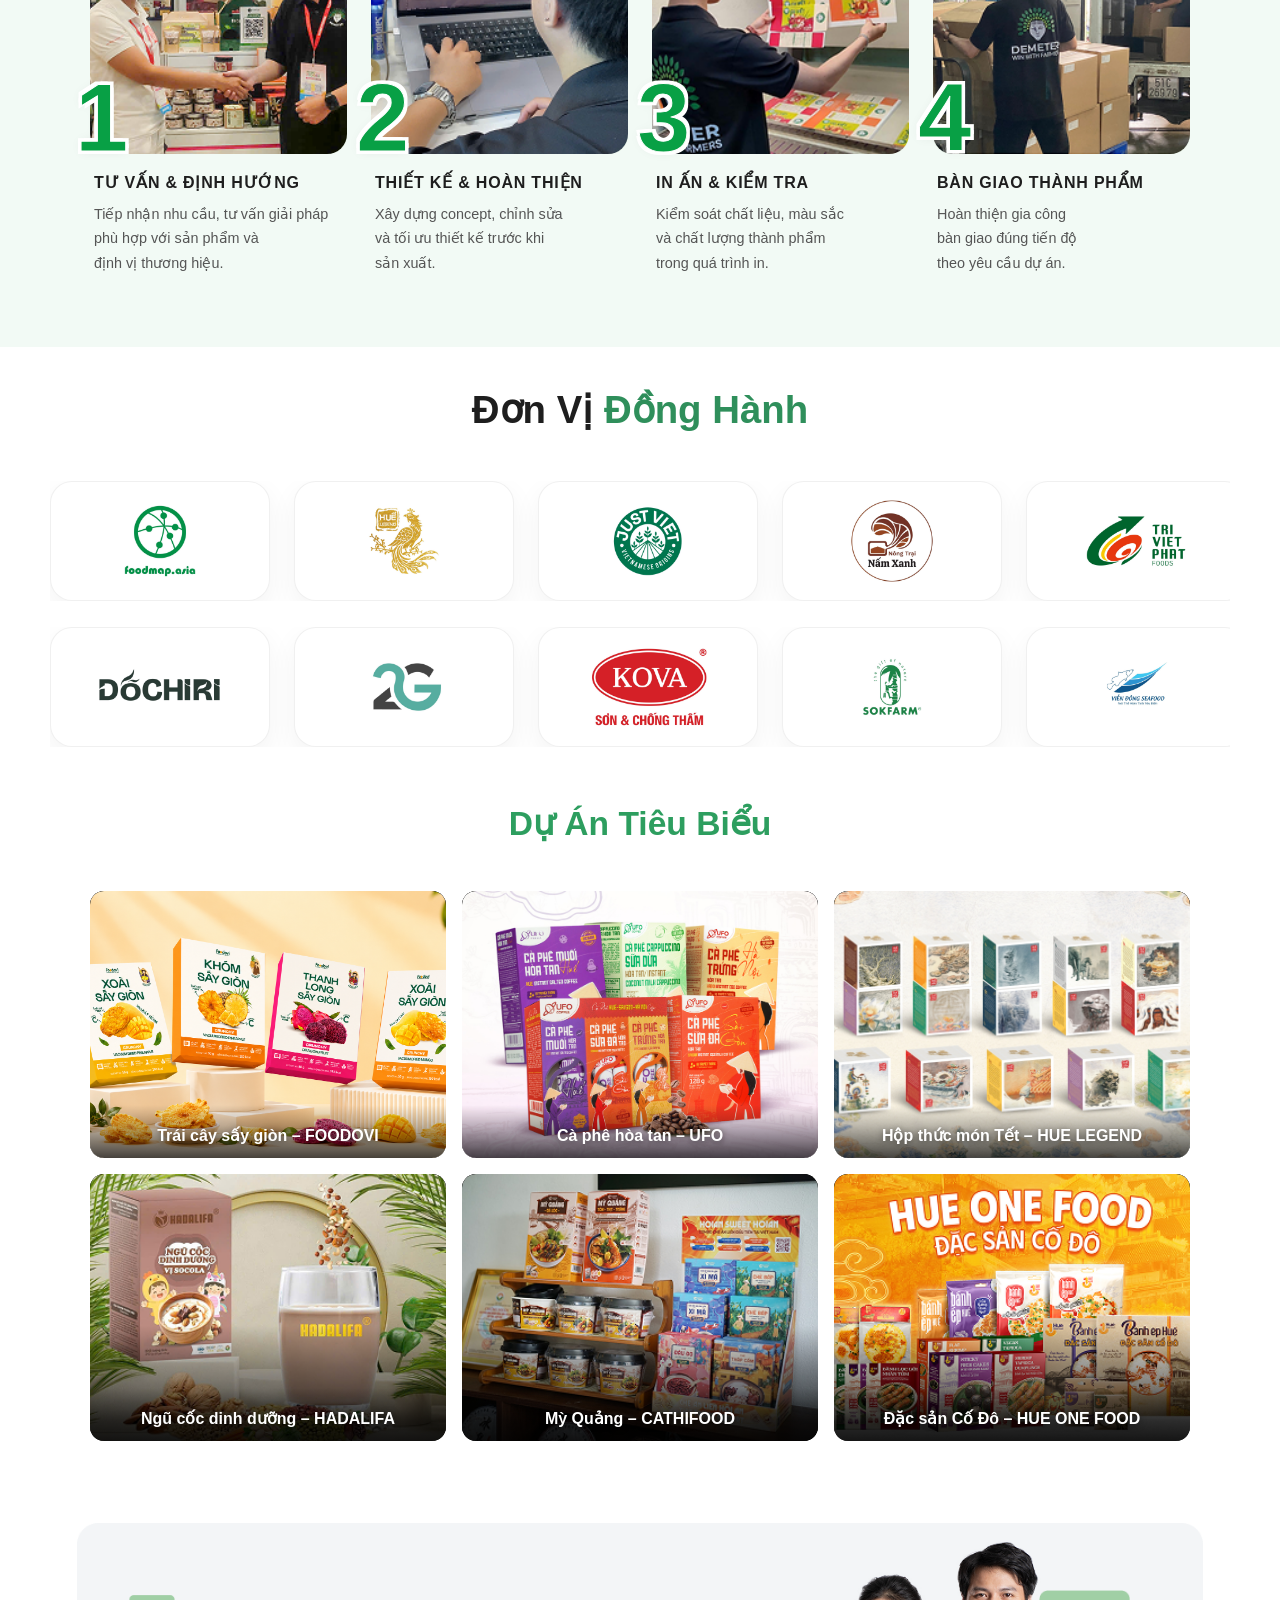
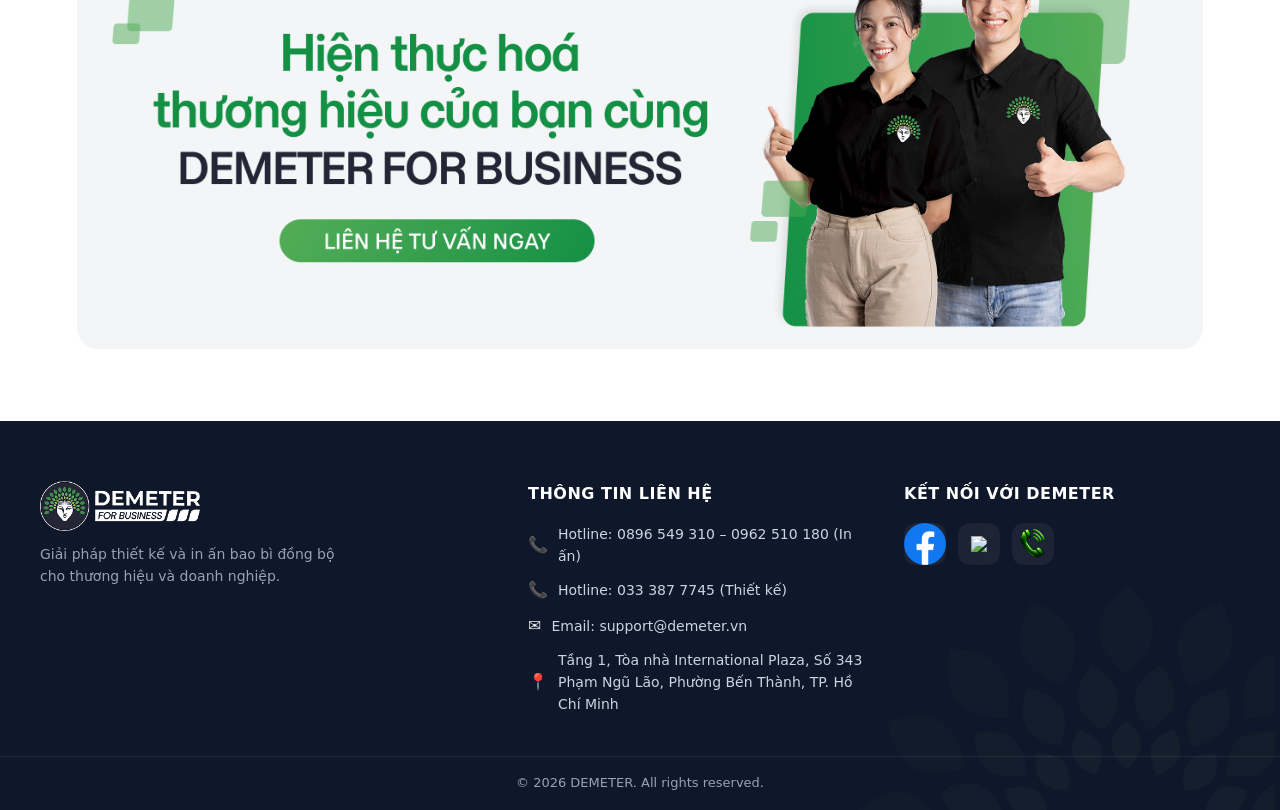
==== commit a0047f42: "update final" ====
--- a/index.html
+++ b/index.html
@@ -25,7 +25,7 @@
   <link rel="stylesheet" href="css/project.css" />
   <link rel="stylesheet" href="css/painpoints.css" />
   <link rel="stylesheet" href="css/banner.css"/>
-  <link rel="stylesheet" href="css/components.css" />
+  <link rel="stylesheet" href="css/hero.css" />
   <link rel="stylesheet" href="css/footer.css"/>
 </head>
 <body>
--- a/css/navbar.css
+++ b/css/navbar.css
@@ -1,83 +1,62 @@
 /* =========================================================
    NAVBAR
 ========================================================= */
-
 #navbar{
   position:fixed;
   top:0;
   left:0;
   width:100%;
-
   z-index:999;
-
   background:rgba(255,255,255,.82);
-
   transition:.3s ease;
 }
 
 #navbar.scrolled{
   background:rgba(244,243,243,.82);
-
   backdrop-filter:blur(14px);
-
   box-shadow:0 4px 20px rgba(0,0,0,.08);
 }
 
 /* =========================================================
    INNER
 ========================================================= */
-
 .nav-inner{
   max-width:1280px;
   height:68px;
-
   margin:0 auto;
   padding:0 20px;
-
-  display:flex;
-  align-items:center;
-
-  gap:0;
+  display:flex;
+  align-items:center;
 }
 
 /* =========================================================
    LOGO
 ========================================================= */
-
 .nav-logo{
   display:flex;
   align-items:center;
-
   flex-shrink:0;
-
   text-decoration:none;
 }
 
 .logo-nav{
   height:50px;
   width:auto;
-
   object-fit:contain;
-
   display:block;
 }
 
 /* =========================================================
-   MENU
-========================================================= */
-
+   MENU DESKTOP
+========================================================= */
 .nav-links{
   flex:1;
-
   display:flex;
   align-items:center;
   justify-content:center;
-
   list-style:none;
-
   margin:0;
   padding:0 16px;
-
   gap:0;
 }
 
@@ -87,143 +66,97 @@
 
 .nav-links li a{
   position:relative;
-
   display:block;
-
   padding:8px 12px;
-
   border-radius:6px;
-
   text-decoration:none;
   white-space:nowrap;
-
   font-size:16px;
   font-weight:600;
-
   color:rgba(0,0,0,.85);
-
   transition:.25s ease;
-
   outline:none;
-
   background:transparent;
-
   -webkit-tap-highlight-color:transparent;
 }
 
-/* HOVER */
-
+/* hover */
 .nav-links li a:hover{
   color:#08a045;
 }
 
-/* ACTIVE */
-
-.nav-links li a.active{
-  background:transparent;
-  color:#08a045;
-  font-weight:700;
-}
-
-/* LINE */
-
+/* underline effect */
 .nav-links li a::after{
   content:'';
-
   position:absolute;
-
   left:12px;
   right:12px;
   bottom:2px;
-
   height:2px;
-
   border-radius:999px;
-
   background:#08a045;
-
   transform:scaleX(0);
-
   transition:.25s ease;
 }
 
-.nav-links li a:hover::after,
+/* ACTIVE MENU (scroll spy) */
+.nav-links li a.active{
+  color:#08a045;
+  font-weight:700;
+}
+
 .nav-links li a.active::after{
   transform:scaleX(1);
 }
 
-/* REMOVE CLICK BG */
-
-.nav-links li a:focus,
-.nav-links li a:active{
-  background:transparent;
-  outline:none;
-  box-shadow:none;
-}
-
 /* =========================================================
    CONTACT BUTTON
 ========================================================= */
-
-.nav-contact-btn{
+.nav-contact-btn,
+.nav-contact-btn:visited,
+.nav-contact-btn:focus,
+.nav-contact-btn:active{
   flex-shrink:0;
-
   display:flex;
   align-items:center;
   justify-content:center;
-
   gap:8px;
-
   padding:12px 22px;
-
   border-radius:999px;
-
   background:#08a045;
   color:#fff;
-
   font-size:15px;
   font-weight:700;
-
   text-decoration:none;
-
   transition:.3s ease;
-
   -webkit-tap-highlight-color:transparent;
 }
 
 .nav-contact-btn:hover{
   background:#07853a;
-
   transform:translateY(-2px);
 }
 
 /* =========================================================
    HAMBURGER
 ========================================================= */
-
 .nav-hamburger{
   display:none;
-
   flex-direction:column;
-
   gap:5px;
-
   cursor:pointer;
 }
 
 .nav-hamburger span{
   width:24px;
   height:2px;
-
   border-radius:999px;
-
   background:#111;
 }
 
 /* =========================================================
    GLOBAL REMOVE HIGHLIGHT
 ========================================================= */
-
 *{
   -webkit-tap-highlight-color:transparent;
 }
@@ -233,80 +166,103 @@
   outline:none;
 }
 
-a:focus,
-a:active,
-button:focus,
-button:active{
-  outline:none;
-  box-shadow:none;
-  background:transparent;
-}
-
-/* =========================================================
-   RESPONSIVE
-========================================================= */
-
-@media(max-width:1100px){
-
-  .nav-links{
-    padding:0 8px;
-  }
-
-  .nav-links li a{
-    padding:6px 8px;
-    font-size:13px;
-  }
-
-}
-
+/* =========================================================
+   RESPONSIVE MOBILE
+========================================================= */
 @media(max-width:992px){
 
   .nav-inner{
-    padding:0 24px;
+    padding:0 20px;
+    justify-content:space-between;
   }
 
   .nav-contact-btn{
-    display:none;
-  }
+    display:flex;
+    padding:8px 8px;
+    font-size:10px;
+    margin-left:auto;
+    margin-right:14px;
+  }
+.logo-nav{
+  padding: 8px 8px;
+}
 
   .nav-hamburger{
     display:flex;
-  }
-
+    z-index:1201;
+  }
+
+  /* =========================================================
+     POP MENU FROM BUTTON
+  ========================================================= */
   .nav-links{
     position:fixed;
 
-    top:68px;
-    left:0;
-
+    /* đặt gần nút hamburger (góc phải trên) */
+    top:70px;
+    right:18px;
+
+    width:240px;
+
+    background:rgba(10,35,20,.75);
+    backdrop-filter:blur(18px);
+
+    border-radius:16px;
+    padding:14px;
+
+    display:flex;
+    flex-direction:column;
+    gap:8px;
+    /* hiệu ứng POP */
+    transform:scale(0.6);
+    transform-origin:top right;
+    opacity:0;
+    visibility:hidden;
+
+    transition:
+      transform .25s ease,
+      opacity .25s ease;
+
+    box-shadow:0 10px 30px rgba(0,0,0,.25);
+
+    z-index:1100;
+  }
+
+  /* OPEN STATE */
+  .nav-links.open{
+    transform:scale(1);
+    opacity:1;
+    visibility:visible;
+  }
+
+  .nav-links li{
     width:100%;
-
-    background:#183224;
-
-    flex-direction:column;
-
-    padding:28px 0;
-
-    gap:4px;
-
-    transform:translateY(-120%);
-    opacity:0;
-
-    transition:.3s ease;
-  }
-
-  .nav-links.open{
-    transform:translateY(0);
-    opacity:1;
   }
 
   .nav-links li a{
+    width:100%;
+    padding:10px 12px;
+    border-radius:10px;
+
+    text-align:left;
+    font-size:14px;
+    font-weight:600;
     color:#fff;
+
+    transition:.2s ease;
+  }
+
+  .nav-links li a:hover{
+    background:rgba(255,255,255,.08);
+    color:#6dff9b;
   }
 
   .nav-links li a.active{
-    color:#08a045;
-    background:transparent;
-  }
-
+    background:rgba(109,255,155,.18);
+    color:#6dff9b;
+  }
+
+  .nav-links li a::after{
+    display:none;
+  }
 }
--- a/css/solutions.css
+++ b/css/solutions.css
@@ -2,7 +2,7 @@
    SOLUTIONS
 ========================================================= */
 #solutions{
-  padding: 50px 0;
+  padding:  0;
   background: #f5f5f5;
 }
 
@@ -36,21 +36,22 @@
   max-width: 620px;
 }
 
-.sec-label{
-  font-size:18px;
-  font-weight:700;
-  font-family:'Montserrat', sans-serif;
-  letter-spacing:2px;
-  text-transform:uppercase;
-  color:#242424;
-  margin-bottom:0px;
+.sec-label {
+  padding-top: 10px;
+  font-family: inherit;   
+  font-size: 1.3rem;
+  font-weight: 1000;
+  letter-spacing: .1em;
+  text-transform: uppercase;
+  margin-bottom: .5rem;
+  color: #242635;
 }
 
 .solutions-title{
   font-size: 40px;
   line-height: 1.25;
   font-weight: 800;
-  color: #009a44;
+  color:#149045;
   margin-bottom: 10px;
   flex-direction:column;
 }
@@ -117,59 +118,92 @@
   margin-top: 8px;
   flex-shrink: 0;
 }
-
+.solutions-btn-wrap{
+  padding-bottom: 15px;
+}
 /* BUTTON */
-
-.solutions-btn-wrap{
-  margin-top: 34px;
-}
-
 .solutions-btn{
-  display: inline-flex;
-  align-items: center;
-  justify-content: center;
-
-  min-width: 250px;
-  height: 56px;
-
-  padding: 0 34px;
-
-  border-radius: 999px;
-
-  background: #00a651;
-  color: white;
-
-  font-size: 14px;
-  font-weight: 700;
-  text-decoration: none;
-
-  transition: .25s;
-}
-
+  display:inline-flex;
+  align-items:center;
+  justify-content:center;
+
+  min-width:250px;
+  height:56px;
+
+  padding:0 34px;
+  
+
+  border-radius:999px;
+
+  background:#00a651;
+  color:#fff;
+
+  font-size:14px;
+  font-weight:700;
+  text-decoration:none;
+
+  transition:.25s;
+
+  outline:none;
+  border:none;
+
+  -webkit-tap-highlight-color:transparent;
+}
+
+/* giữ nguyên màu mọi trạng thái */
+.solutions-btn:visited,
+.solutions-btn:focus,
+.solutions-btn:active{
+  background:#00a651;
+  color:#fff;
+}
+
+/* hover */
 .solutions-btn:hover{
-  transform: translateY(-2px);
-  background: #008a45;
+  background:#008a45;
+  color:#fff;
+
+  transform:translateY(-2px);
 }
 
 /* RESPONSIVE */
 
 @media (max-width: 991px){
 
+    
+  
+  .sec-label {
+    padding-left: 20px;
+  }
   .solutions-inner{
     grid-template-columns: 1fr;
     gap: 40px;
+    padding: 0px 0px;
   }
 
   .solutions-title{
     font-size: 40px;
-  }
+    padding-left: 20px;
+  }
+  .solutions-group-title{
+    padding-left: 20px;
+  }
+  .solutions-item{
+    padding-left: 25px;
+  }
+  .solutions-btn-wrap{
+    padding-left: 40px;
+    padding-bottom:10 px;
+  }
+  
+  
 
 }
 
 @media (max-width: 576px){
 
   #solutions{
-    padding: 60px 0;
+    padding: 60px 0px;
   }
 
   .solutions-title{
@@ -178,6 +212,7 @@
 
   .solutions-group-title{
     font-size: 20px;
+
   }
 
 }
--- a/css/design.css
+++ b/css/design.css
@@ -3,7 +3,7 @@
    ============================================================ */
 
 #thietke {
-  padding: 72px 6vw;
+  padding: 7px 6vw;
   background: var(--white);
 }
 
@@ -16,7 +16,7 @@
 .tk-title {
   font-size: 40px;
   font-weight: 800;
-  color: #2d9e5f;
+  color: #149045;
   margin-bottom: .2rem;
 }
 
@@ -69,9 +69,9 @@
 }
 
 .tk-card-title {
-  font-size: 2.1rem;
-  font-weight: 700;
-  color: var(--dark);
+  font-size: 2rem;
+  font-weight: 800;
+  color: #242635;
   line-height: 1.4;
   margin-bottom: .5rem;
 }
@@ -96,12 +96,9 @@
 .tk-img-wrap{
   width:100%;
   aspect-ratio:4/3;
-
-  border-top:1px solid var(--border);
-
+  border-top:none;
   position:relative;
   overflow:hidden;
-
   display:flex;
   align-items:center;
   justify-content:center;
--- a/css/boxtypes.css
+++ b/css/boxtypes.css
@@ -31,14 +31,7 @@
 .gold-text{
   color:#2f8f5b;
 }
-/* MOBILE */
-@media(max-width:768px){
-
-  .boxtypes-grid{
-    grid-template-columns:1fr;
-  }
-
-}
+
 
 /* RIGHT */
 .boxtype-right{
@@ -47,11 +40,15 @@
 }
 
 .featured-title{
-  padding-top: 50px;
-  color: var(--green);
-  font-size: 40px;
-  font-weight: 800;
-  margin-bottom: 24px;
+  padding-top:50px;
+  color:#149045;
+  font-size:40px;
+  font-weight:800;
+
+  margin-bottom:0; /* ❌ bỏ margin bottom */
+  display:block;
+
+  flex:1;          /* 👈 quan trọng */
 }
 
 /* SLIDER */
@@ -63,11 +60,11 @@
 
 
 .featured-track{
+  padding: 10px 10px;
   display: flex;
   gap: 20px;
   width: max-content;
-
-  animation: featuredScroll 28s linear infinite;
+  animation: featuredScroll 45s linear infinite;
 }
 
 /* CARD */
@@ -85,8 +82,8 @@
 }
 
 .featured-product-image{
-  width: 100%;
-  height: 100%;
+  width: 90%;
+  height: 90%;
   object-fit: cover;
 
   transition: .4s ease;
@@ -129,25 +126,14 @@
 
 }
 
-/* MOBILE */
-@media(max-width: 768px){
-
-  .boxtype-layout{
-    grid-template-columns:1fr;
-  }
-
-  .boxtype-right{
-    position:relative;
-    top:0;
-  }
-
-}
+
 /* HEADER */
 .featured-header{
   display:flex;
   align-items:center;
   justify-content:space-between;
-  margin-bottom:18px;
+  gap:12px;
+  flex-wrap:nowrap; /* QUAN TRỌNG */
 }
 
 /* BUTTON */
@@ -155,7 +141,7 @@
   border:none;
   background:#0f8f5b;
   color:#fff;
-
+  margin-bottom:-45px ;
   padding:10px 18px;
   border-radius:999px;
 
@@ -375,4 +361,12 @@
 
   font-size:20px;
   font-weight:700;
+}
+@media (max-width: 991px){
+  .featured-title{
+    font-size: 28px;
+  }
+  .featured-header{
+    font-size: 10px;
+  }
 }
--- a/css/process.css
+++ b/css/process.css
@@ -75,12 +75,10 @@
 .qt-img{
   width:100%;
   height:100%;
-
   object-fit:cover;
-
   display:block;
-
   transition:transform .35s ease;
+  border-radius: 20px;
 }
 
 .qt-step:hover .qt-img {
@@ -135,6 +133,7 @@
 }
 
 .qt-step-title {
+  
   font-size: 1rem;
   font-weight: 800;
   color: var(--dark);
@@ -147,13 +146,16 @@
   color: var(--mid);
   line-height: 1.7;
   margin: 0;
-  text-align: justify;
+  
 }
 
 /* ── RESPONSIVE ── */
 @media (max-width: 900px) {
   .qt-grid {
     grid-template-columns: repeat(2, 1fr);
+  }
+  .qt-step-body{
+    text-align: center;
   }
 }
 
--- a/css/partners.css
+++ b/css/partners.css
@@ -1,7 +1,7 @@
 /* ==================PARTNERS=========== */
 
 #partners{
-  padding:90px 0;
+  padding:40px 0;
   background:#fff;
   overflow:hidden;
 }
--- a/css/project.css
+++ b/css/project.css
@@ -3,8 +3,7 @@
    ============================================================ */
 
 #projects {
-
-  padding: 0px 6vw;
+  padding: 10px 6vw;
   background: var(--white);
 }
 
@@ -15,7 +14,6 @@
 }
 
 .proj-title {
-  margin-bottom: -40px;
   font-size: clamp(1.6rem, 3vw, 2.1rem);
   font-weight: 800;
   color: #2d9e5f;
@@ -35,33 +33,35 @@
   border-radius: 14px;
   overflow: hidden;
   cursor: pointer;
+  background: #000;              /* nền đen để ảnh contain không bị lộ viền trắng */
 }
 
 .proj-card-inner {
   position: relative;
   width: 100%;
-  aspect-ratio: 4 / 3;          /* tỷ lệ ảnh ngang như trong ảnh */
+  aspect-ratio: 4 / 3;
   border-radius: 14px;
   overflow: hidden;
- 
+  background: #111;
 }
 
-/* ── ẢNH ── */
+/* ── ẢNH: giữ nguyên tỷ lệ, không cắt ── */
 .proj-card-img {
   width: 100%;
   height: 100%;
-  object-fit: contain;
+  object-fit: cover;             /* fill đầy card */
+  object-position: center;
   display: block;
   transition: transform .45s ease;
 }
 
 .proj-card:hover .proj-card-img {
-  transform: scale(1.06);
+  transform: scale(1.05);
 }
 
 /* ── PLACEHOLDER ── */
 .proj-card-placeholder {
-  display: none;                 /* JS bật khi ảnh lỗi */
+  display: none;
   position: absolute;
   inset: 0;
   flex-direction: column;
@@ -70,6 +70,7 @@
   gap: .5rem;
   background: #d6edd9;
   font-size: 2rem;
+  border-radius: 14px;
 }
 
 .proj-placeholder-text {
@@ -79,36 +80,39 @@
   padding: 0 1rem;
 }
 
-/* ── OVERLAY GRADIENT + LABEL ── */
+/* ── GRADIENT OVERLAY ── */
 .proj-card-overlay {
   position: absolute;
   bottom: 0; left: 0; right: 0;
-  padding: 2rem 1rem .9rem;
+  padding: 2.5rem 1rem .85rem;
   background: linear-gradient(
     to top,
-    rgba(0, 0, 0, .65) 0%,
-    transparent 100%
+    rgba(0,0,0,.72) 0%,
+    rgba(0,0,0,.25) 60%,
+    transparent    100%
   );
   border-radius: 0 0 14px 14px;
   display: flex;
   align-items: flex-end;
-  transition: opacity .3s ease;
 }
 
-.proj-card-label{
-  display:flex;
-  align-items:center;
-  justify-content:center;
-  width:100%;
-
-  text-align:center;
-
-  color:#fff;
-  font-size:.99rem;
-  font-weight:700;
-  line-height:1.3;
-
-  text-shadow:0 1px 4px rgba(0,0,0,.4);
+/* ── LABEL ── */
+.proj-card-label {
+  position: absolute;
+  top: 50%;
+  left: 50%;
+  transform: translate(-50%, -50%);
+  /* QUAN TRỌNG */
+  width: 100%;
+  height: 10%;
+  box-sizing: border-box;
+  
+  text-align: center;
+  color: #fff;
+  font-size: 1rem;
+  font-weight: 600;
+  line-height: 1;
+  text-shadow: 0 1px 6px rgba(0,0,0,.5);
 }
 
 /* ── RESPONSIVE ── */
--- a/css/painpoints.css
+++ b/css/painpoints.css
@@ -14,7 +14,7 @@
   font-size:1.6rem;
   font-weight:700;
   letter-spacing:.04em;
-  color:var(--dark);
+  color: #242635;
   margin-bottom:70px;
 }
 
@@ -24,8 +24,7 @@
   font-size:2.3rem;
   line-height:1.2;
   font-weight:800;
-
-  color:var(--green);
+  color:#149045;
 }
 
 /* GRID */
@@ -35,7 +34,7 @@
   justify-content:center;
   align-items:flex-start;
 
-  gap:1.1rem;
+  gap:1.3rem;
 
   flex-wrap:nowrap;
 }
@@ -91,7 +90,7 @@
 
 /* DESC */
 .pain-text{
-  font-size:.9rem;
+  font-size:.98rem;
   line-height:1.65;
 
   color:#4b4b5f;
@@ -99,6 +98,9 @@
   margin:0;
 
   max-width:220px;
+}
+.pain-text2{
+  color: #4b4b5f;
 }
 
 /* MOBILE */
@@ -112,24 +114,29 @@
 
 @media(max-width:768px){
 
+
   #pain{
     padding:60px 24px;
   }
-
+.pain-title{
+  font-size: 1.2rem;
+}
   .pain-title strong{
     font-size:2rem;
   }
 
-  .pain-grid{
-    gap:2.5rem;
-  }
+.pain-grid{
+  display:flex;
+  flex-wrap:wrap;
+  gap:20px;
+}
 
-  .pain-item{
-    width:calc(50% - 20px);
-  }
+.pain-item{
+  flex:0 0 calc(50% - 20px); /* 👈 2 cột */
+}
 
   .pain-icon-wrap{
-    height:110px;
+    height:50px;
   }
 
   .pain-icon-img{
@@ -139,12 +146,11 @@
 
   .pain-h2{
     font-size:1rem;
-
     white-space:normal;
   }
 
   .pain-text{
-    font-size:.95rem;
+    font-size:.80rem;
   }
 
 }
@@ -155,4 +161,4 @@
     width:100%;
   }
 
-}+}
--- a/css/hero.css
+++ b/css/hero.css
@@ -0,0 +1,87 @@
+/* ============================================================
+   COMPONENTS.CSS – All Section Styles – PRINTPACK
+   ============================================================ */
+
+/* ───────────────── HERO ───────────────── */
+#hero{
+  width:100%;
+  overflow:hidden;
+  position:relative;
+
+  padding:0;
+  margin:0;
+
+  background:#f5f8f4;
+}
+
+/* bỏ giới hạn width */
+#hero .container{
+  width:100%;
+  max-width:100%;
+  padding:0;
+  margin:0;
+}
+
+/* IMAGE */
+.hero-banner{
+  width:100vw;
+  height:auto;
+  padding-top:40px ;
+
+  display:block;
+
+  object-fit:cover;
+}
+
+/* nếu muốn full chiều cao màn hình */
+.hero-banner.fullscreen{
+  width:100vw;
+  height:100vh;
+  object-fit:cover;
+}
+
+/* Overlay */
+.hero-overlay{
+  position: absolute;
+  inset: 0;
+  display: flex;
+  align-items: center;
+  justify-content: center;
+  padding: 24px;
+}
+
+/* Mobile */
+@media(max-width:768px){
+
+  #hero{
+    min-height: auto;
+  }
+
+  .hero-banner{
+    padding-top: 60px;
+    width: 100%;
+    height: auto;
+    object-fit: contain;
+  }
+
+  .hero-overlay{
+    align-items: flex-end;
+    padding: 20px;
+    padding-bottom: 40px;
+  }
+
+  .hero-title{
+    font-size: 36px;
+  }
+
+  .hero-desc{
+    font-size: 14px;
+    line-height: 1.6;
+  }
+
+  .hero-btn{
+    width: 100%;
+  }
+
+}
+
--- a/css/footer.css
+++ b/css/footer.css
@@ -1,284 +1,193 @@
-/* ============================================================
-   FOOTER.CSS – UPDATED LIKE DESIGN
-============================================================ */
+/* =========================
+   FOOTER BASE
+========================= */
+#footer{
+  background:#0f172a;
+  color:#e5e7eb;
+  font-family: system-ui, sans-serif;
+  
 
-#footer{
-  background:#242635;
-  position:relative;
-  overflow:hidden;
+  position: relative;
+  overflow: hidden;
 }
 
-/* LEAF BG */
-#footer::after{
-  content:'';
+#footer::before{
+  content:"";
   position:absolute;
-  right:-40px;
-  bottom:-180px;
-  width:20px;
-  height:20px;
-  background-image:url(/public/static/frame.png);
-  background-repeat:no-repeat;
+
+  right:5px;
+  bottom:-100px;
+
+  width:420px;
+  height:420px;
+
+  background:url("/public/static/frame.png") no-repeat center;
   background-size:contain;
 
-  opacity:.18;
-  pointer-events:none;
+  opacity:0.5; /* tăng lên để test */
+  z-index:1;
+}
+.ft-body{
+  padding:60px 20px 30px;
 }
 
-/* ============================================================
-   INNER
-============================================================ */
-
 .ft-inner{
-  max-width:1280px;
-
-  margin:0 auto;
-  padding:42px 70px 26px;
-
+  max-width:1200px;
+  margin:auto;
   display:grid;
-  grid-template-columns:
-    1.2fr
-    1.5fr
-    .9fr;
-
-  column-gap:90px;
-
-  align-items:flex-start;
-
-  position:relative;
-  z-index:2;
+  grid-template-columns: 2fr 1.5fr 1.5fr;
+  gap:40px;
 }
 
-/* ============================================================
-   COLUMN TITLE
-============================================================ */
-
 .ft-col-title{
-  font-size:.78rem;
-  font-weight:700;
-
-  letter-spacing:.06em;
-  text-transform:uppercase;
-
-  color:#ffffff;
-
-  margin-bottom:18px;
+  font-weight:600;
+  margin-bottom:16px;
+  color:#fff;
+  letter-spacing:.5px;
 }
 
-/* ============================================================
+/* =========================
    LOGO
-============================================================ */
-
-.ft-logo{
-  margin-bottom:18px;
-}
+========================= */
 .ft-logo-img{
-  width: 240px;   /* chỉnh kích thước ngang */
-  height: auto;
-
-  display:block;
-  object-fit:contain;
+  max-width:160px;
+  height:auto;
 }
 
 .ft-desc{
-  max-width:280px;
-
-  font-size:.86rem;
-  line-height:1.8;
-
-  color:rgba(255,255,255,.72);
+  margin-top:12px;
+  color:#94a3b8;
+  font-size:14px;
+  line-height:1.6;
+}
+.ft-desc2{
+  color:#94a3b8;
+  font-size:14px;
+  line-height:1.6;
 }
 
-/* ============================================================
+
+/* =========================
    CONTACT
-============================================================ */
-
+========================= */
 .ft-contact-list{
   list-style:none;
-
-  display:flex;
-  flex-direction:column;
-
-  gap:10px;
+  padding:0;
+  margin:0;
 }
 
 .ft-contact-item{
   display:flex;
-  align-items:flex-start;
-
+  align-items:center;
   gap:10px;
-}
-
-.ft-contact-icon{
-  font-size:.85rem;
-  color:#fff;
-
-  margin-top:2px;
-  opacity:.85;
-
-  flex-shrink:0;
+  margin-bottom:10px;
 }
 
 .ft-contact-text{
-  font-size:.8rem;
-  line-height:1.65;
-
-  color:rgba(255,255,255,.72);
-
+  color:#cbd5e1;
   text-decoration:none;
-
-  transition:.25s;
+  font-size:14px;
 }
 
 .ft-contact-text:hover{
-  color:#2d9e5f;
+  color:#fff;
 }
 
-/* ============================================================
-   SOCIAL
-============================================================ */
-
+/* =========================
+   SOCIAL ICONS (MODERN)
+========================= */
 .ft-social-row{
   display:flex;
-  align-items:center;
-
-  gap:10px;
+  gap:12px;
 }
 
 .ft-social-btn{
-  width:34px;
-  height:34px;
-
-  border-radius:50%;
-
-  background:rgba(255,255,255,.12);
-
+  width:42px;
+  height:42px;
   display:flex;
   align-items:center;
   justify-content:center;
 
-  color:#fff;
-  text-decoration:none;
+  border-radius:12px;
+  background:rgba(255,255,255,0.06);
+  backdrop-filter: blur(6px);
 
-  font-size:.9rem;
-
-  transition:.25s;
+  transition: all .25s ease;
+  position:relative;
 }
 
 .ft-social-btn:hover{
-  background:#2d9e5f;
-  transform:translateY(-2px);
+  transform: translateY(-3px);
+  background:#2563eb;
 }
 
-/* ============================================================
-   BOTTOM
-============================================================ */
-
-.ft-bottom{
-  max-width:1280px;
-  margin:0 auto;
-  padding:14px 70px 18px;
-  border-top:1px solid rgba(255,255,255,.12);
-  text-align:center;
-  position:relative;
-  z-index:2;
+.ft-social-btn .icon{
+  width:20px;
+  height:20px;
+  fill:white;
 }
 
-.ft-copy{
-  font-size:.76rem;
-  color:rgba(255,255,255,.72);
+/* =========================
+   FOOTER BOTTOM
+========================= */
+.ft-bottom{
+  border-top:1px solid rgba(255,255,255,0.08);
+  text-align:center;
+  padding:16px;
+  font-size:13px;
+  color:#94a3b8;
 }
 
-/* ============================================================
-   FLOAT BUTTONS
-============================================================ */
-
+/* =========================
+   FLOAT BUTTONS (MODERN)
+========================= */
 .float-actions{
   position:fixed;
-
-  right:18px;
-  bottom:18px;
-
-  z-index:300;
-
+  right:20px;
+  bottom:20px;
   display:flex;
   flex-direction:column;
-
   gap:12px;
+  z-index:999;
 }
 
 .float-btn{
   width:52px;
   height:52px;
-
-  border-radius:50%;
-
+  border-radius:16px;
   display:flex;
   align-items:center;
   justify-content:center;
 
-  text-decoration:none;
+  color:white;
+  box-shadow: 0 10px 25px rgba(0,0,0,0.25);
 
-  font-size:1.15rem;
-
-  box-shadow:0 8px 24px rgba(0,0,0,.2);
-
-  transition:.25s;
+  transition: all .25s ease;
 }
 
 .float-btn:hover{
-  transform:scale(1.08);
+  transform: scale(1.08);
 }
 
-.float-zalo-btn{
-  background:#0068ff;
-  color:#fff;
+.float-btn .icon{
+  width:22px;
+  height:22px;
+  
 }
 
-.float-phone-btn{
-  background:#2d9e5f;
-  color:#fff;
-}
-
-/* ============================================================
+/* =========================
    RESPONSIVE
-============================================================ */
-
-@media(max-width:900px){
-
+========================= */
+@media (max-width: 768px){
   .ft-inner{
     grid-template-columns:1fr;
-    row-gap:32px;
-
-    padding:40px 24px 24px;
   }
 
-  .ft-bottom{
-    padding:14px 24px 20px;
+  .float-actions{
+    right:12px;
+    bottom:12px;
   }
-
-  .ft-desc{
-    max-width:100%;
+  .float-actions{
+    font-size: .1rem;
   }
-
-}
-.float-facebook-btn{
-  background:#1877f2;
-  color:#fff;
-}
-
-.float-facebook-btn:hover{
-  background:#1669db;
-}
-
-.float-zalo-btn{
-  background:#0068ff;
-  color:#fff;
-
-  font-weight:700;
-  font-size:.8rem;
-}
-
-.zalo-text{
-  font-family:Arial,sans-serif;
-  letter-spacing:.02em;
 }
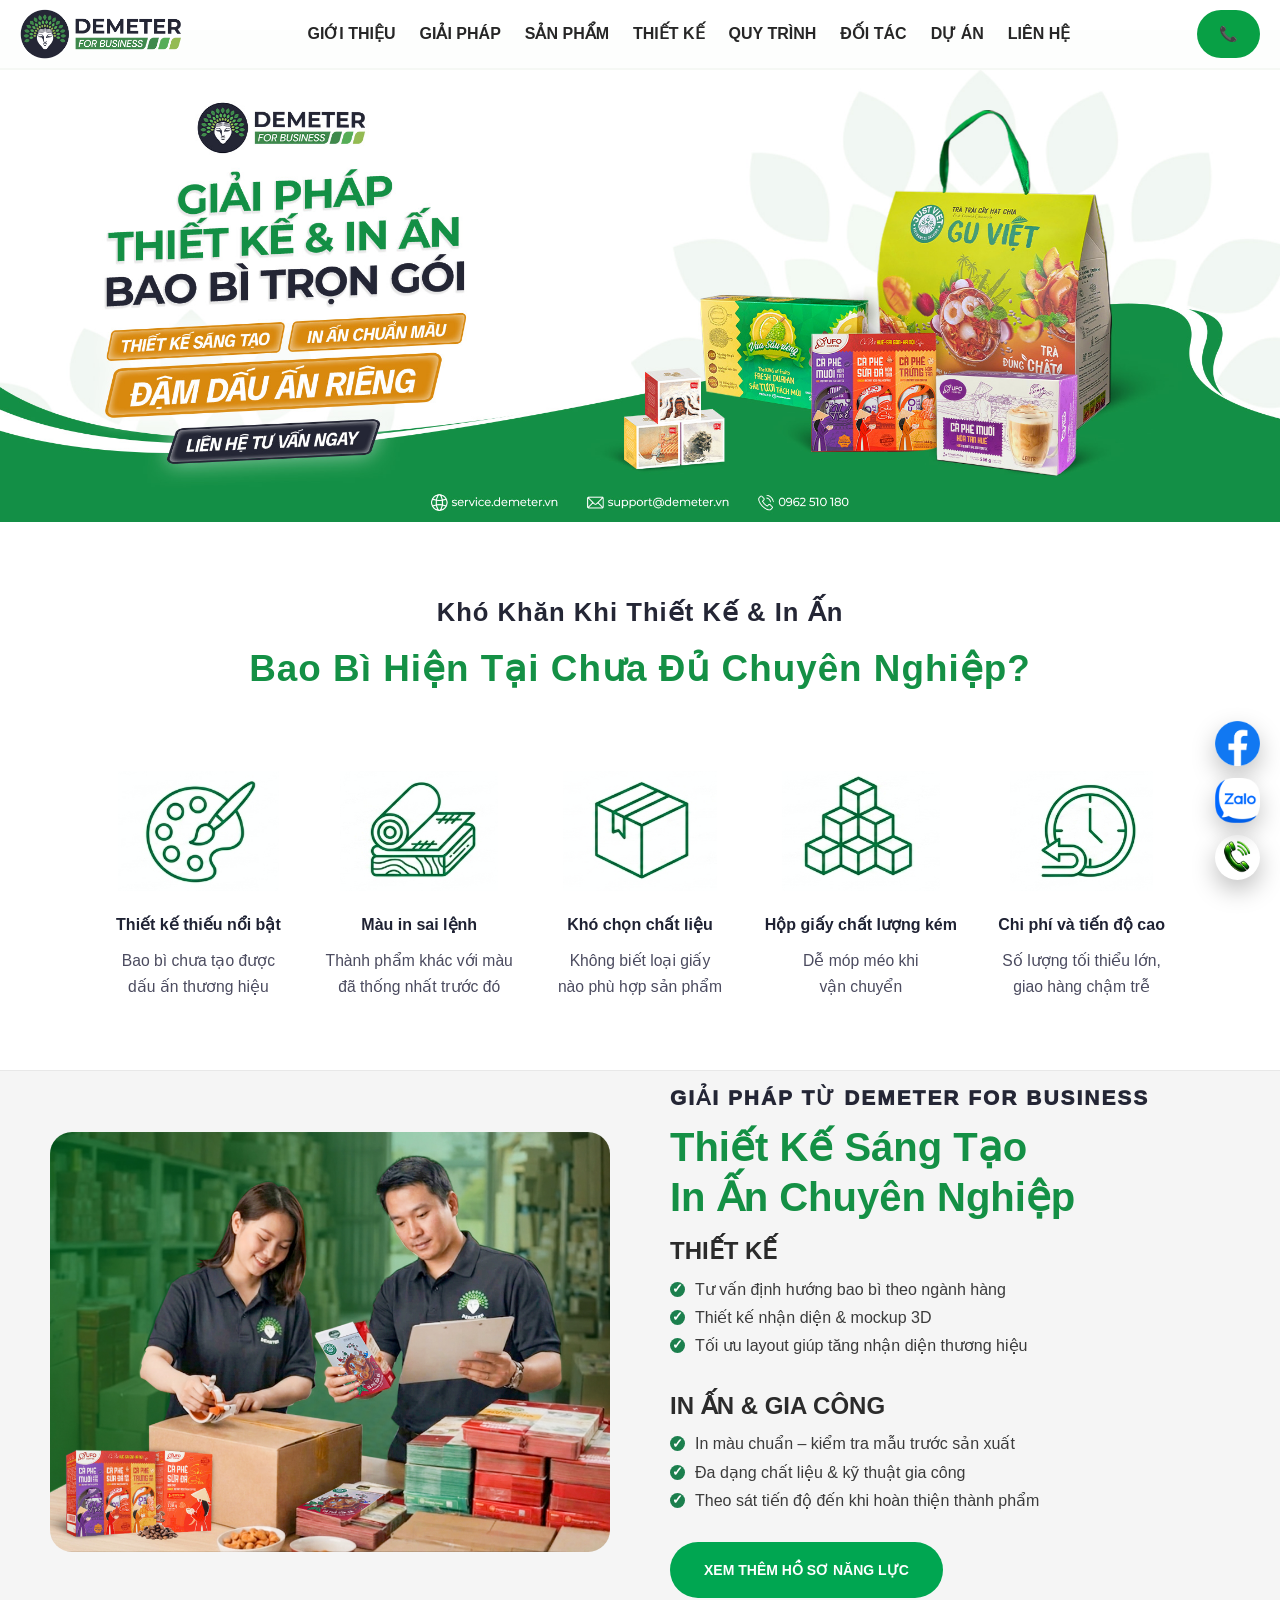
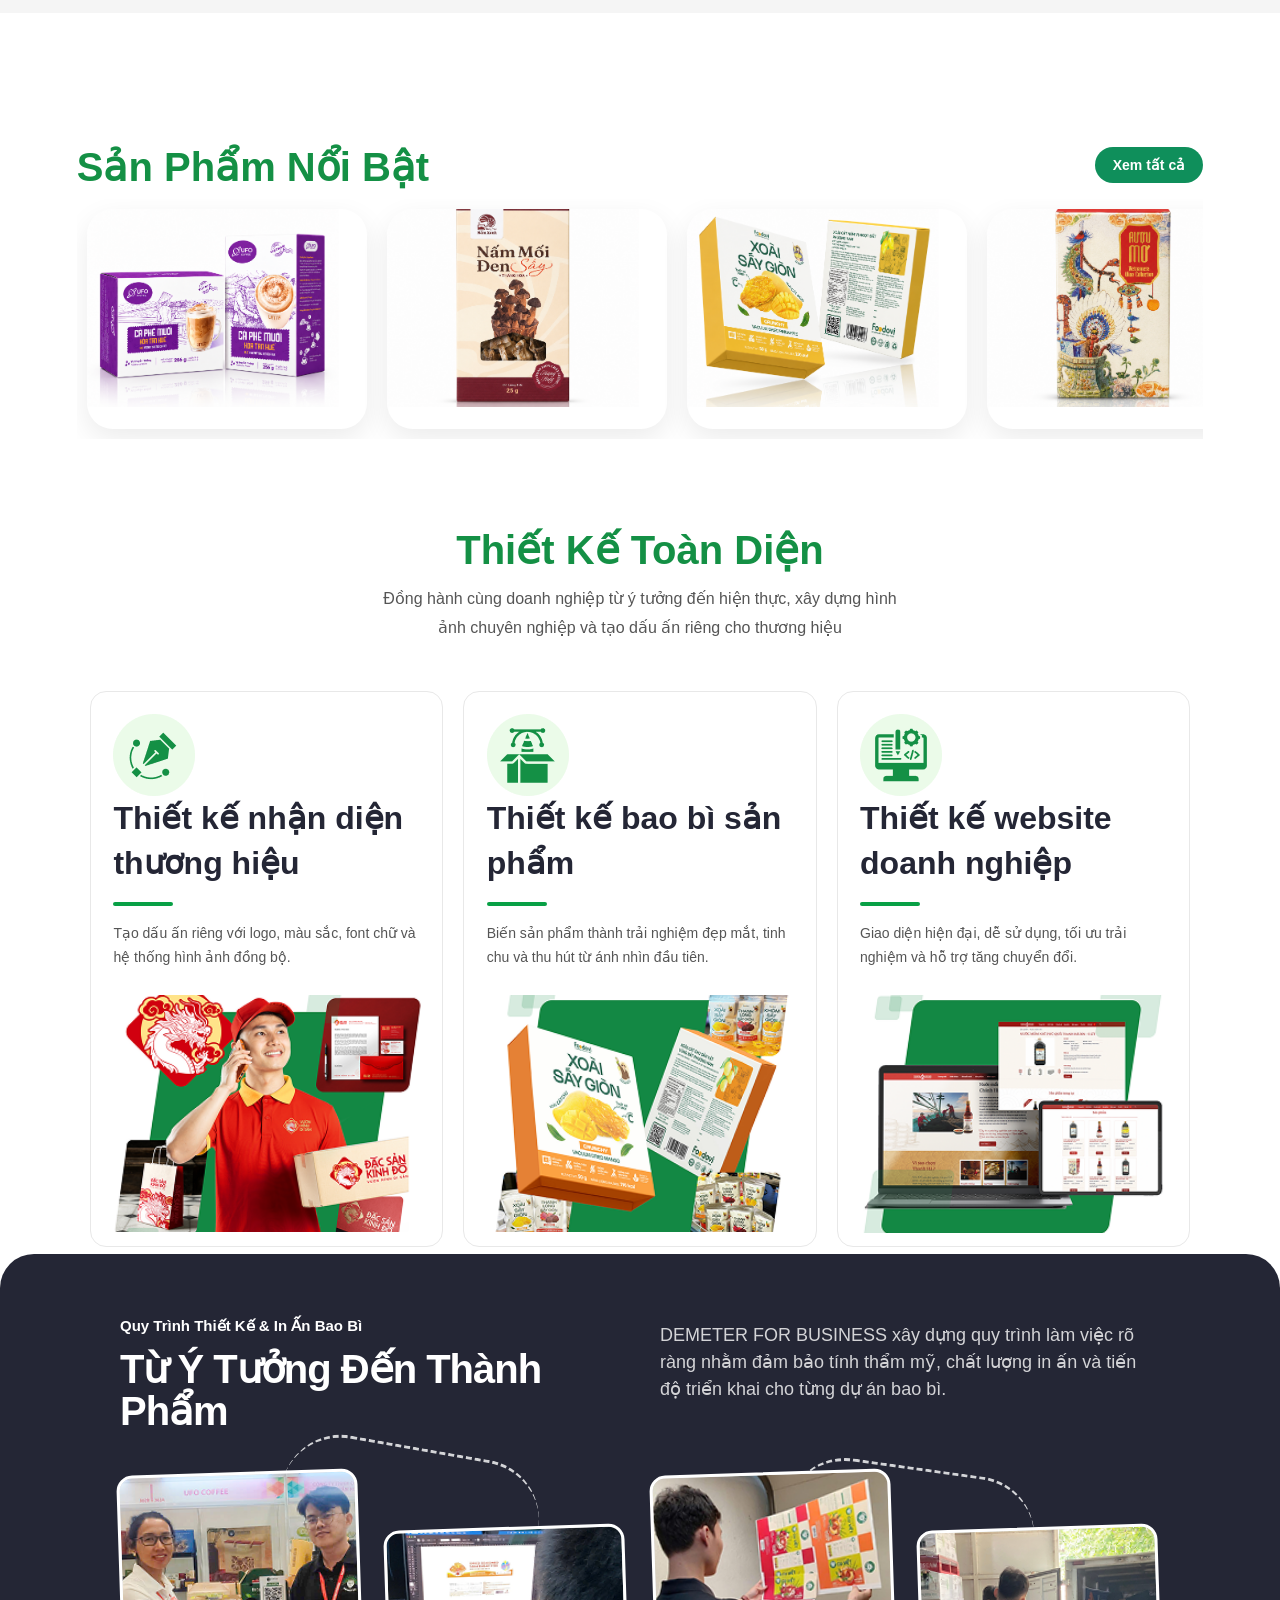
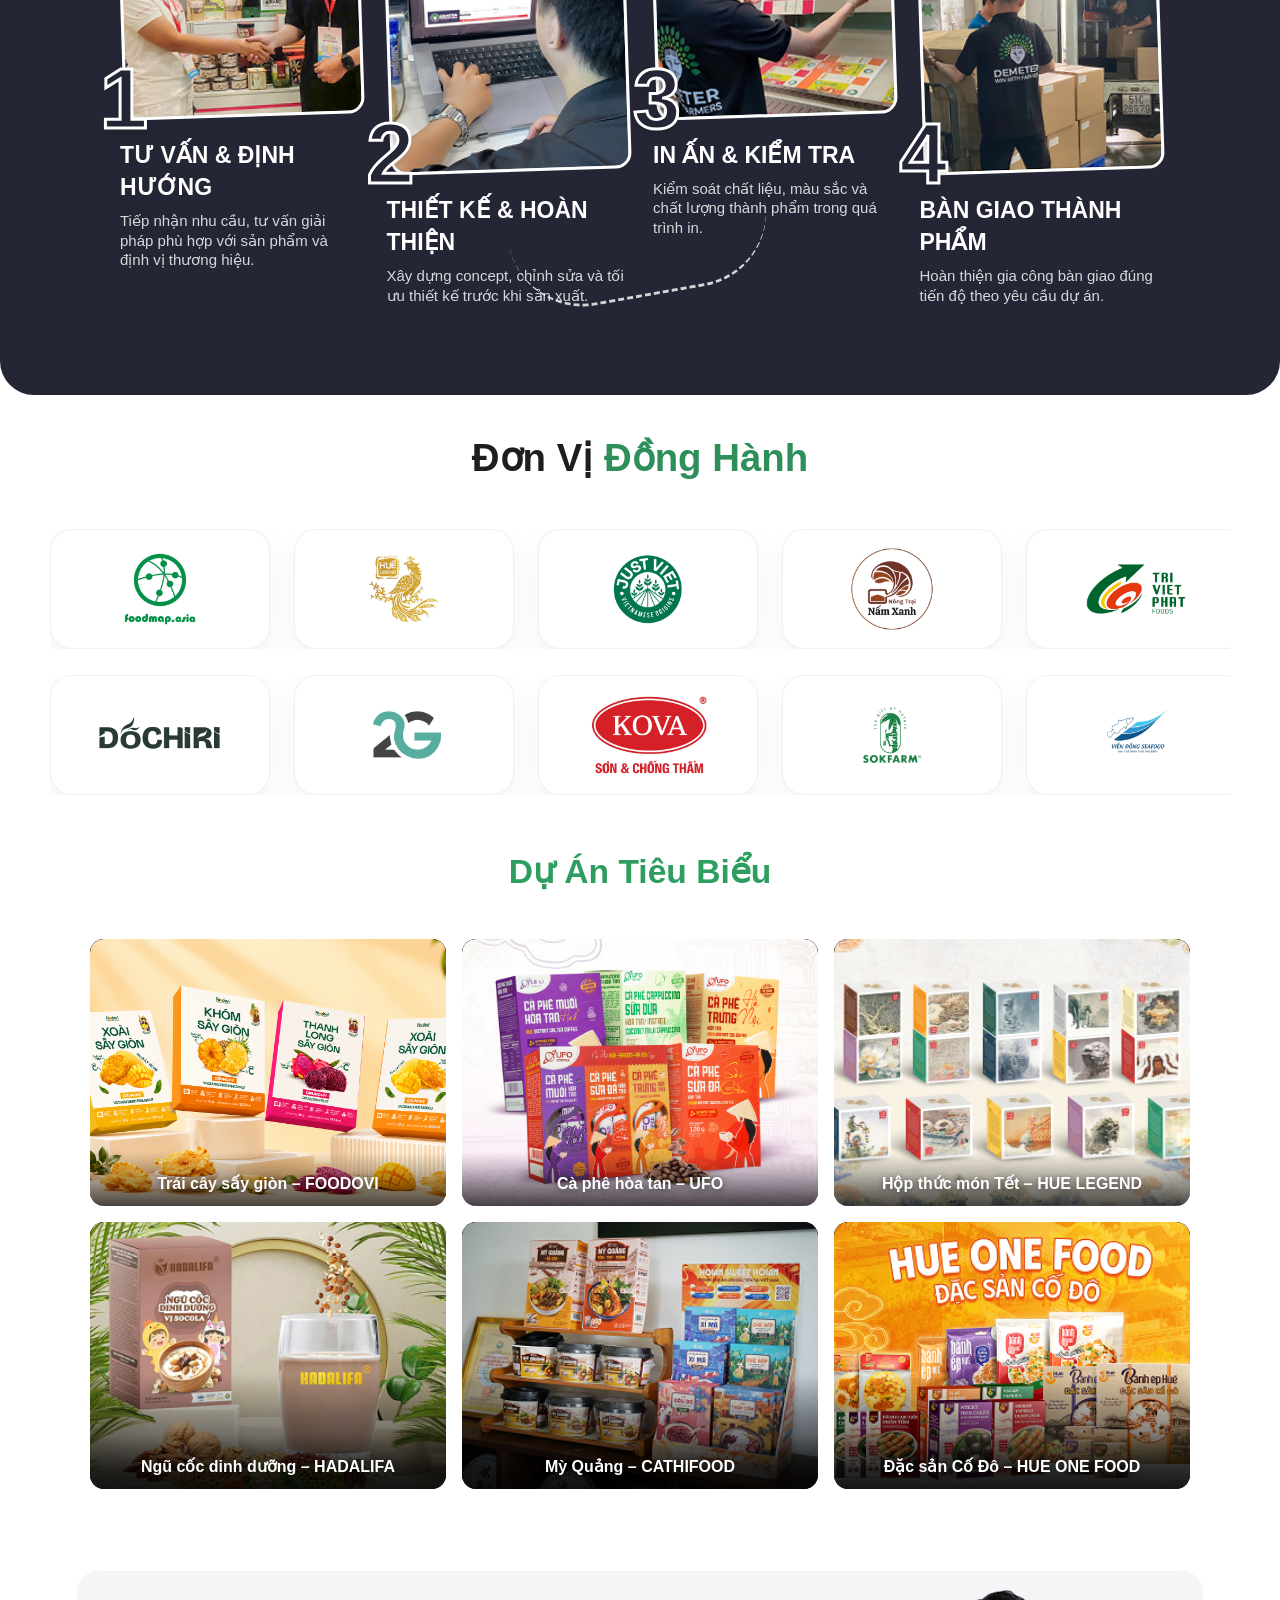
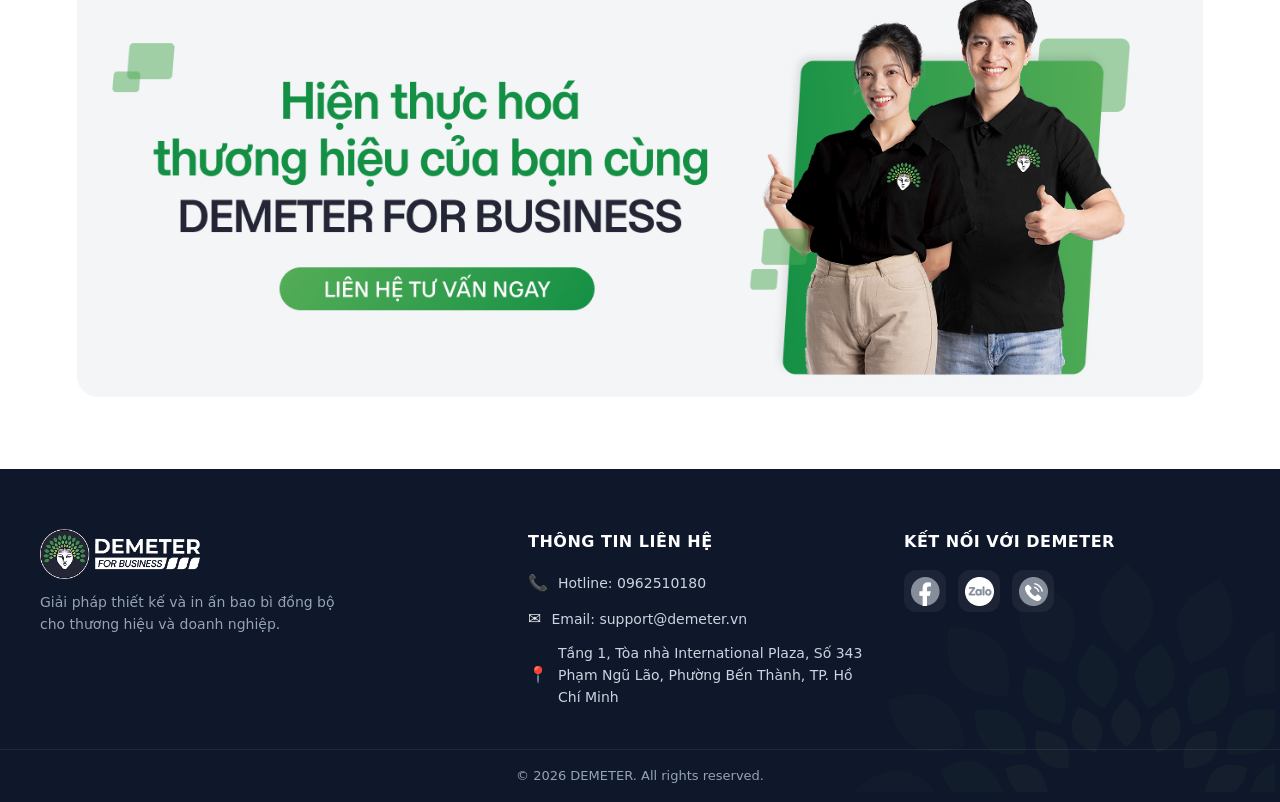
==== commit b5cae0f8: "update index" ====
--- a/index.html
+++ b/index.html
@@ -3,8 +3,24 @@
 <head>
   <meta charset="UTF-8" />
   <meta name="viewport" content="width=device-width, initial-scale=1.0" />
-  <title>PRINTPACK – In Hộp Giấy Mềm Theo Yêu Cầu | Premium Packaging</title>
-  <meta name="description" content="In hộp giấy mềm cao cấp theo yêu cầu. Tư vấn miễn phí, in mẫu chuẩn, giao hàng đúng hẹn. Liên hệ báo giá ngay!" />
+  <title>DEMETER FOR BUSINESS</title>
+  <meta name="description" content="Thiết Kế Sáng Tạo - In Ấn Chuyên Nghiệp" />
+  <link
+    rel="icon"
+    type="image/png"
+    href="public/static/footer/group_14523.png"
+  />
+  <!-- Open Graph -->
+  <meta property="og:type" content="website" />
+  <meta property="og:title" content="DEMETER FOR BUSINESS" />
+  <meta property="og:description" content="Thiết Kế Sáng Tạo - In Ấn Chuyên Nghiệp" />
+  <meta property="og:image" content="https://service.demeter.vn/public/static/logo_dmt.png" />
+  <meta property="og:url" content="https://service.demeter.vn" />
+  <meta property="og:site_name" content="DEMETER FOR BUSINESS" />
+
+  <!-- Twitter -->
+  <meta name="twitter:card" content="summary_large_image" />
+  <meta name="twitter:image" content="https://service.demeter.vn/public/static/logo_dmt.png" />
 
   <!-- Security meta -->
   <meta http-equiv="Content-Security-Policy"
@@ -27,6 +43,10 @@
   <link rel="stylesheet" href="css/banner.css"/>
   <link rel="stylesheet" href="css/hero.css" />
   <link rel="stylesheet" href="css/footer.css"/>
+  <link rel="stylesheet" href="css/ticker.css"/>
+  <link rel="stylesheet" href="css/gioithieu.css"/>
+  <link rel="stylesheet" href="css/tieuchuan.css"/>
+  <link rel="stylesheet" href="css/khongchithietke.css"/>
 </head>
 <body>
 
@@ -37,6 +57,11 @@
   <script src="js/config.js"></script>
 
   <!-- Components -->
+  <script src="components/TieuChuan.js"></script>
+  <script src="components/Process2.js"></script>
+  <script src="components/KhongChiThietKe.js"></script>
+  <script src="components/Gioithieu.js"></script>
+  <script src="components/Ticker.js"></script>
   <script src="components/Navbar.js"></script>
   <script src="components/Hero.js"></script>
   <script src="components/Partners.js"></script>
--- a/css/navbar.css
+++ b/css/navbar.css
@@ -1,113 +1,102 @@
 /* =========================================================
    NAVBAR
 ========================================================= */
-#navbar{
-  position:fixed;
-  top:0;
-  left:0;
-  width:100%;
-  z-index:999;
-  background:rgba(255,255,255,.82);
-  transition:.3s ease;
-}
-
-#navbar.scrolled{
-  background:rgba(244,243,243,.82);
-  backdrop-filter:blur(14px);
-  box-shadow:0 4px 20px rgba(0,0,0,.08);
+#navbar {
+  position: fixed;
+  top: 0; left: 0;
+  width: 100%;
+  z-index: 999;
+  background: rgba(255,255,255,.82);
+  transition: .3s ease;
+}
+
+#navbar.scrolled {
+  background: rgba(244,243,243,.92);
+  backdrop-filter: blur(14px);
+  box-shadow: 0 4px 20px rgba(0,0,0,.08);
 }
 
 /* =========================================================
    INNER
 ========================================================= */
-.nav-inner{
-  max-width:1280px;
-  height:68px;
-  margin:0 auto;
-  padding:0 20px;
-  display:flex;
-  align-items:center;
+.nav-inner {
+  max-width: 1280px;
+  height: 68px;
+  margin: 0 auto;
+  padding: 0 20px;
+  display: flex;
+  align-items: center;
 }
 
 /* =========================================================
    LOGO
 ========================================================= */
-.nav-logo{
-  display:flex;
-  align-items:center;
-  flex-shrink:0;
-  text-decoration:none;
-}
-
-.logo-nav{
-  height:50px;
-  width:auto;
-  object-fit:contain;
-  display:block;
+.nav-logo {
+  display: flex;
+  align-items: center;
+  flex-shrink: 0;
+  text-decoration: none;
+}
+
+.logo-nav {
+  height: 50px;
+  width: auto;
+  object-fit: contain;
+  display: block;
 }
 
 /* =========================================================
    MENU DESKTOP
 ========================================================= */
-.nav-links{
-  flex:1;
-  display:flex;
-  align-items:center;
-  justify-content:center;
-  list-style:none;
-  margin:0;
-  padding:0 16px;
-  gap:0;
-}
-
-.nav-links li{
-  list-style:none;
-}
-
-.nav-links li a{
-  position:relative;
-  display:block;
-  padding:8px 12px;
-  border-radius:6px;
-  text-decoration:none;
-  white-space:nowrap;
-  font-size:16px;
-  font-weight:600;
-  color:rgba(0,0,0,.85);
-  transition:.25s ease;
-  outline:none;
-  background:transparent;
-  -webkit-tap-highlight-color:transparent;
-}
-
-/* hover */
-.nav-links li a:hover{
-  color:#08a045;
-}
-
-/* underline effect */
-.nav-links li a::after{
-  content:'';
-  position:absolute;
-  left:12px;
-  right:12px;
-  bottom:2px;
-  height:2px;
-  border-radius:999px;
-  background:#08a045;
-  transform:scaleX(0);
-  transition:.25s ease;
-}
-
-/* ACTIVE MENU (scroll spy) */
-.nav-links li a.active{
-  color:#08a045;
-  font-weight:700;
-}
-
-.nav-links li a.active::after{
-  transform:scaleX(1);
-}
+.nav-links {
+  flex: 1;
+  display: flex;
+  align-items: center;
+  justify-content: center;
+  list-style: none;
+  margin: 0;
+  padding: 0 16px;
+  gap: 0;
+}
+
+.nav-links li { list-style: none; }
+
+.nav-links li a {
+  position: relative;
+  display: block;
+  padding: 8px 12px;
+  border-radius: 6px;
+  text-decoration: none;
+  white-space: nowrap;
+  font-size: 16px;
+  font-weight: 600;
+  color: rgba(0,0,0,.85);
+  transition: color .25s ease;
+  outline: none;
+  background: transparent;
+  -webkit-tap-highlight-color: transparent;
+}
+
+/* underline – ẩn mặc định */
+.nav-links li a::after {
+  content: '';
+  position: absolute;
+  left: 12px; right: 12px;
+  bottom: 2px;
+  height: 2px;
+  border-radius: 999px;
+  background: #08a045;
+  transform: scaleX(0);
+  transition: transform .25s ease;
+}
+
+/* ── HOVER ── */
+.nav-links li a:hover         { color: #08a045; }
+.nav-links li a:hover::after  { transform: scaleX(1); }
+
+/* ── ACTIVE: giống hệt hover ── */
+.nav-links li a.active        { color: #08a045; font-weight: 700; }
+.nav-links li a.active::after { transform: scaleX(1); }
 
 /* =========================================================
    CONTACT BUTTON
@@ -115,154 +104,132 @@
 .nav-contact-btn,
 .nav-contact-btn:visited,
 .nav-contact-btn:focus,
-.nav-contact-btn:active{
-  flex-shrink:0;
-  display:flex;
-  align-items:center;
-  justify-content:center;
-  gap:8px;
-  padding:12px 22px;
-  border-radius:999px;
-  background:#08a045;
-  color:#fff;
-  font-size:15px;
-  font-weight:700;
-  text-decoration:none;
-  transition:.3s ease;
-  -webkit-tap-highlight-color:transparent;
-}
-
-.nav-contact-btn:hover{
-  background:#07853a;
-  transform:translateY(-2px);
+.nav-contact-btn:active {
+  flex-shrink: 0;
+  display: flex;
+  align-items: center;
+  justify-content: center;
+  gap: 8px;
+  padding: 12px 22px;
+  border-radius: 999px;
+  background: #08a045;
+  color: #fff;
+  font-size: 15px;
+  font-weight: 700;
+  text-decoration: none;
+  transition: .3s ease;
+  -webkit-tap-highlight-color: transparent;
+}
+
+.nav-contact-btn:hover {
+  background: #07853a;
+  transform: translateY(-2px);
 }
 
 /* =========================================================
    HAMBURGER
 ========================================================= */
-.nav-hamburger{
-  display:none;
-  flex-direction:column;
-  gap:5px;
-  cursor:pointer;
-}
-
-.nav-hamburger span{
-  width:24px;
-  height:2px;
-  border-radius:999px;
-  background:#111;
-}
-
-/* =========================================================
-   GLOBAL REMOVE HIGHLIGHT
-========================================================= */
-*{
-  -webkit-tap-highlight-color:transparent;
-}
-
-a,
-button{
-  outline:none;
-}
-
-/* =========================================================
-   RESPONSIVE MOBILE
-========================================================= */
-@media(max-width:992px){
-
-  .nav-inner{
-    padding:0 20px;
-    justify-content:space-between;
-  }
-
-  .nav-contact-btn{
-    display:flex;
-    padding:8px 8px;
-    font-size:10px;
-    margin-left:auto;
-    margin-right:14px;
-  }
-.logo-nav{
-  padding: 8px 8px;
-}
-
-  .nav-hamburger{
-    display:flex;
-    z-index:1201;
-  }
-
-  /* =========================================================
-     POP MENU FROM BUTTON
-  ========================================================= */
-  .nav-links{
-    position:fixed;
-
-    /* đặt gần nút hamburger (góc phải trên) */
-    top:70px;
-    right:18px;
-
-    width:240px;
-
-    background:rgba(10,35,20,.75);
-    backdrop-filter:blur(18px);
-
-    border-radius:16px;
-    padding:14px;
-
-    display:flex;
-    flex-direction:column;
-    gap:8px;
-    /* hiệu ứng POP */
-    transform:scale(0.6);
-    transform-origin:top right;
-    opacity:0;
-    visibility:hidden;
-
-    transition:
-      transform .25s ease,
-      opacity .25s ease;
-
-    box-shadow:0 10px 30px rgba(0,0,0,.25);
-
-    z-index:1100;
-  }
-
-  /* OPEN STATE */
-  .nav-links.open{
-    transform:scale(1);
-    opacity:1;
-    visibility:visible;
-  }
-
-  .nav-links li{
-    width:100%;
-  }
-
-  .nav-links li a{
-    width:100%;
-    padding:10px 12px;
-    border-radius:10px;
-
-    text-align:left;
-    font-size:14px;
-    font-weight:600;
-    color:#fff;
-
-    transition:.2s ease;
-  }
-
-  .nav-links li a:hover{
-    background:rgba(255,255,255,.08);
-    color:#6dff9b;
-  }
-
-  .nav-links li a.active{
-    background:rgba(109,255,155,.18);
-    color:#6dff9b;
-  }
-
-  .nav-links li a::after{
-    display:none;
+.nav-hamburger {
+  display: none;
+  flex-direction: column;
+  gap: 5px;
+  cursor: pointer;
+}
+
+.nav-hamburger span {
+  width: 24px; height: 2px;
+  border-radius: 999px;
+  background: #111;
+  transition: all .25s ease;
+}
+
+.nav-hamburger.open span:nth-child(1) { transform: translateY(7px) rotate(45deg); }
+.nav-hamburger.open span:nth-child(2) { opacity: 0; }
+.nav-hamburger.open span:nth-child(3) { transform: translateY(-7px) rotate(-45deg); }
+
+/* =========================================================
+   GLOBAL
+========================================================= */
+* { -webkit-tap-highlight-color: transparent; }
+a, button { outline: none; }
+
+/* =========================================================
+   MOBILE
+========================================================= */
+@media (max-width: 992px) {
+
+  .nav-inner {
+    padding: 0 20px;
+    justify-content: space-between;
+  }
+
+  .nav-contact-btn {
+    display: flex;
+    padding: 8px 12px;
+    font-size: 10px;
+    margin-left: auto;
+    margin-right: 14px;
+  }
+
+  .logo-nav { padding: 8px 8px; }
+
+  .nav-hamburger {
+    display: flex;
+    z-index: 1201;
+  }
+
+  .nav-links {
+    position: fixed;
+    top: 70px; right: 18px;
+    width: 240px;
+    background: rgba(30,34,53,.92);
+    backdrop-filter: blur(18px);
+    border-radius: 16px;
+    padding: 14px;
+    display: flex;
+    flex-direction: column;
+    gap: 8px;
+    transform: scale(0.6);
+    transform-origin: top right;
+    opacity: 0;
+    visibility: hidden;
+    transition: transform .25s ease, opacity .25s ease;
+    box-shadow: 0 10px 30px rgba(0,0,0,.25);
+    z-index: 1100;
+  }
+
+  .nav-links.open {
+    transform: scale(1);
+    opacity: 1;
+    visibility: visible;
+  }
+
+  .nav-links li { width: 100%; }
+
+  .nav-links li a {
+    width: 100%;
+    padding: 10px 12px;
+    border-radius: 10px;
+    text-align: left;
+    font-size: 14px;
+    font-weight: 600;
+    color: rgba(255,255,255,.85);
+    transition: background .2s ease, color .2s ease;
+  }
+
+  /* underline ẩn trên mobile */
+  .nav-links li a::after { display: none; }
+
+  /* hover mobile */
+  .nav-links li a:hover {
+    background: rgba(8,160,69,.15);
+    color: #6dff9b;
+  }
+
+  /* active mobile */
+  .nav-links li a.active {
+    background: rgba(8,160,69,.2);
+    color: #6dff9b;
+    font-weight: 700;
   }
 }
--- a/css/process.css
+++ b/css/process.css
@@ -1,169 +1,339 @@
-/* ============================================================
-   QUYTRINH.CSS – Section Quy Trình Thiết Kế & In Ấn Bao Bì
-   ============================================================ */
-
+/* =========================================================
+   QUY TRÌNH STYLE GIỐNG THIẾT KẾ
+========================================================= */
 #quytrinh {
-  padding: 72px 6vw;
-  background: #f2faf5;           /* nền xanh lá nhạt như ảnh */
-}
-
-/* ── HEADER ── */
+  position: relative;
+  background: #242635;
+  border-radius: 34px;
+  padding: 60px 120px 90px;
+  overflow: hidden;
+  color: #fff;
+}
+
+/* ================= HEADER ================= */
+
 .qt-header {
-  text-align: center;
-  margin-bottom: 3rem;
-}
+  display: flex;
+  justify-content: space-between;
+  align-items: flex-start;
+  gap: 20px;
+
+  margin-bottom: 40px;
+}
+
+/* LEFT */
+
+.qt-header-left {
+  max-width: 600px;
+
+  display: flex;
+  flex-direction: column;
+}
+
+/* label nằm trên */
 
 .qt-label {
-  font-size: 20px;
+  display: block;
+
+  font-size: 15px;
   font-weight: 700;
-  color: var(--dark);
-  margin-bottom: .4rem;
-  letter-spacing: .02em;
-}
+
+  margin-bottom: 10px;
+
+  color: #fff;
+}
+
+/* title dưới */
 
 .qt-title {
   font-size: 40px;
+  line-height: 1.05;
   font-weight: 800;
-  color: #2d9e5f;
-  margin-bottom: .8rem;
-  line-height: 1.2;
-}
+  letter-spacing: -1px;
+
+  color: #fff;
+}
+
+/* RIGHT */
 
 .qt-sub {
-  font-size: 15px;
-  color: var(--mid);
-  max-width: 560px;
-  margin: 0 auto;
-  line-height: 1.8;
-}
-
-/* ── GRID 4 CỘT ── */
+  max-width: 500px;
+  font-size: 18px;
+  line-height: 1.5;
+  color: rgba(255,255,255,0.8);
+  padding-top: 8px;
+}
+
+/* ================= GRID ================= */
+
 .qt-grid {
+  position: relative;
   display: grid;
   grid-template-columns: repeat(4, 1fr);
-  gap: 24px;
-  max-width: 1100px;
-  margin: 0 auto;
-}
-
-/* ── STEP ── */
+  gap: 26px;
+  align-items: flex-start;
+}
+
+/* ================= STEP ================= */
+
 .qt-step {
-  display: flex;
-  flex-direction: column;
-  gap: 1rem;
-}
-
-/* ── IMAGE WRAP ── */
-.qt-img-wrap{
-  position:relative;
-
-  width:100%;
-  aspect-ratio:1/1;
-
-  border-radius:18px;
-  overflow:visible;
-
-  background:#e8f3e8;
-
-  display:flex;
-  align-items:center;
-  justify-content:center;
-}
-
-
-/* IMAGE */
-.qt-img{
-  width:100%;
-  height:100%;
-  object-fit:cover;
-  display:block;
-  transition:transform .35s ease;
-  border-radius: 20px;
-}
-
-.qt-step:hover .qt-img {
-  transform: scale(1.04);
-}
-
-/* placeholder khi chưa có ảnh */
+  position: relative;
+  z-index: 2;
+}
+
+/* tạo layout zigzag giống mẫu */
+.qt-step:nth-child(2) {
+  margin-top: 55px;
+}
+
+.qt-step:nth-child(4) {
+  margin-top: 55px;
+}
+
+/* ================= IMAGE ================= */
+
+.qt-img-wrap {
+  position: relative;
+  margin-bottom: 22px;
+}
+
+.qt-img {
+  width: 275px;
+  height: 245px;
+
+  object-fit: cover;
+
+  border-radius: 16px;
+  border: 3px solid #fff;
+
+  display: block;
+  background: #ddd;
+
+  transform: rotate(-1.85deg);
+}
+
+/* ================= NUMBER ================= */
+
+.qt-num {
+  position: absolute;
+  left: -20px;
+  bottom: -24px;
+
+  font-size: 86px;
+  font-weight: 900;
+  line-height: 1;
+
+  color: #242635;
+
+  -webkit-text-stroke: 3px #fff;
+
+  text-shadow: 0 4px 10px rgba(0,0,0,0.18);
+}
+
+/* ================= TEXT ================= */
+
+.qt-step-title {
+  font-size: 23px;
+  font-weight: 800;
+  line-height: 1.4;
+  margin-bottom: 8px;
+  text-transform: uppercase;
+  color: #fff;
+}
+
+.qt-step-desc {
+  font-size: 15px;
+  line-height: 1.3;
+  color: rgba(255,255,255,0.82);
+  max-width: 270px;
+}
+
+/* ================= PLACEHOLDER ================= */
+
 .qt-img-placeholder {
-  display: none;                 /* JS bật khi ảnh lỗi */
-  position: absolute;
-  inset: 0;
-  flex-direction: column;
+  display: none;
+  width: 100%;
+  height: 175px;
+
+  border-radius: 16px;
+  background: rgba(255,255,255,0.08);
+
   align-items: center;
   justify-content: center;
-  gap: .5rem;
-  background: #d6edd9;
-}
-
-.qt-placeholder-icon { font-size: 2rem; opacity: .4; }
+  flex-direction: column;
+  gap: 8px;
+}
+
+.qt-placeholder-icon {
+  font-size: 32px;
+}
+
 .qt-placeholder-text {
-  font-size: .72rem;
-  color: #5a8a6a;
-  text-align: center;
-  padding: 0 .8rem;
-}
-
-/* ── SỐ THỨ TỰ nổi góc dưới trái ── */
-.qt-num {
-  position:absolute;
-  left:-15px;
-  bottom:-12px;
-  z-index:5;
-  font-size:6rem;
-  font-weight:900;
-  line-height:1;
-  color:#08a045;
-  /* viền trắng */
-  -webkit-text-stroke:1px #ffffff;
-  /* fallback */
-  text-shadow:
-    -3px -3px 0 #fff,
-     3px -3px 0 #fff,
-    -3px  3px 0 #fff,
-     3px  3px 0 #fff,
-     0px  0px 12px rgba(0,0,0,.08);
-}
-
-
-/* ── TEXT BODY ── */
-.qt-step-body {
-  padding: 0 .25rem;
-}
-
-.qt-step-title {
-  
-  font-size: 1rem;
-  font-weight: 800;
-  color: var(--dark);
-  letter-spacing: .05em;
-  margin-bottom: .4rem;
-}
-
-.qt-step-desc {
-  font-size: 0.9rem;
-  color: var(--mid);
-  line-height: 1.7;
-  margin: 0;
-  
-}
-
-/* ── RESPONSIVE ── */
-@media (max-width: 900px) {
+  font-size: 13px;
+}
+
+/* ================= DASH LINE ================= */
+
+.qt-grid::before,
+.qt-grid::after {
+  content: "";
+  position: absolute;
+  border-top: 3px dashed rgba(255,255,255,0.8);
+  border-radius: 999px;
+  z-index: 1;
+}
+
+/* line 1 -> 2 */
+.qt-grid::before {
+  width: 260px;
+  height: 120px;
+
+  top: -25px;
+  left: 160px;
+
+  transform: rotate(10deg);
+}
+
+/* line 3 -> 4 */
+.qt-grid::after {
+  width: 250px;
+  height: 120px;
+
+  top: -5px;
+  right: 125px;
+
+  transform: rotate(8deg);
+}
+
+/* line giữa 2 -> 3 */
+.qt-step:nth-child(2)::after {
+  content: "";
+  position: absolute;
+
+  width: 260px;
+  height: 150px;
+
+  border-bottom: 3px dashed rgba(255,255,255,0.8);
+  border-radius: 999px;
+  transform: rotate(-10deg);
+
+  left: 50%;
+  top: 220px;
+
+  z-index: 1;
+}
+/* ================= RESPONSIVE ================= */
+
+@media (max-width: 1024px) {
+
+  #quytrinh {
+    padding: 50px 28px 80px;
+  }
+
+  /* HEADER */
+
+  .qt-header {
+    flex-direction: column;
+    gap: 20px;
+
+    margin-bottom: 40px;
+  }
+  .qt-label{
+    text-align: center;
+  }
+  .qt-title{
+    text-align: center;
+  }
+
+  .qt-header-left,
+  .qt-sub {
+    max-width: 100%;
+  }
+  .qt-sub{
+    display: none;
+  }
+
+  /* GRID */
+
   .qt-grid {
     grid-template-columns: repeat(2, 1fr);
-  }
-  .qt-step-body{
+    gap: 40px 24px;
+
+    align-items: start;
+  }
+
+  /* bỏ line */
+
+  .qt-grid::before,
+  .qt-grid::after,
+  .qt-step:nth-child(2)::after,
+  .qt-step::before {
+    display: none;
+  }
+
+  /* reset stagger */
+
+  .qt-step:nth-child(2),
+  .qt-step:nth-child(4) {
+    margin-top: 0;
+  }
+
+  /* STEP */
+
+  .qt-step {
+    width: 100%;
     text-align: center;
-  }
-}
-
-@media (max-width: 500px) {
-  #quytrinh { padding: 52px 5vw; }
-  .qt-grid {
-    grid-template-columns: 1fr;
-    max-width: 360px;
-  }
-  .qt-num { font-size: 4rem; }
-}+    font-size: 10px;
+  }
+
+  /* IMAGE WRAP */
+
+  .qt-img-wrap {
+    width: 100%;
+
+    display: flex;
+    justify-content: center;
+  }
+
+  /* IMAGE */
+
+  .qt-img {
+    width: 100%;
+    height: auto;
+
+    max-width: 100%;
+
+    object-fit: contain;
+
+    display: block;
+
+    border-radius: 18px;
+
+    transform: rotate(-1deg);
+  }
+
+  /* TEXT */
+
+  .qt-step-body {
+    width: 100%;
+    text-align: center;
+  }
+
+  .qt-step-title {
+    font-size: 20px;
+    line-height: 1.3;
+  }
+
+  .qt-step-desc {
+    font-size: 15px;
+    line-height: 1.3;
+  }
+}
+
+
+
+
+
+
+
+
--- a/css/hero.css
+++ b/css/hero.css
@@ -4,13 +4,12 @@
 
 /* ───────────────── HERO ───────────────── */
 #hero{
+
   width:100%;
   overflow:hidden;
   position:relative;
-
   padding:0;
-  margin:0;
-
+  margin-top:30px;
   background:#f5f8f4;
 }
 
@@ -55,6 +54,7 @@
 
   #hero{
     min-height: auto;
+    margin-top: 8px;
   }
 
   .hero-banner{
--- a/css/footer.css
+++ b/css/footer.css
@@ -16,12 +16,12 @@
   position:absolute;
 
   right:5px;
-  bottom:-100px;
+  bottom:-85px;
 
   width:420px;
   height:420px;
 
-  background:url("/public/static/frame.png") no-repeat center;
+  background:url("/public/static/footer/frame.png") no-repeat center;
   background-size:contain;
 
   opacity:0.5; /* tăng lên để test */
@@ -37,6 +37,12 @@
   display:grid;
   grid-template-columns: 2fr 1.5fr 1.5fr;
   gap:40px;
+  position:relative;
+  z-index:5;
+}
+.footer-pattern{
+  pointer-events:none;
+  z-index:0;
 }
 
 .ft-col-title{
@@ -99,6 +105,8 @@
 .ft-social-row{
   display:flex;
   gap:12px;
+  position:relative;
+  z-index:10;
 }
 
 .ft-social-btn{
@@ -114,6 +122,7 @@
 
   transition: all .25s ease;
   position:relative;
+  z-index: 11;
 }
 
 .ft-social-btn:hover{
@@ -152,14 +161,14 @@
 }
 
 .float-btn{
-  width:52px;
-  height:52px;
-  border-radius:16px;
+  width:45px;
+  height:45px;
+  border-radius:25px;
   display:flex;
   align-items:center;
   justify-content:center;
 
-  color:white;
+  
   box-shadow: 0 10px 25px rgba(0,0,0,0.25);
 
   transition: all .25s ease;
--- a/css/ticker.css
+++ b/css/ticker.css
@@ -0,0 +1,63 @@
+/* ============================================================
+   TICKER.CSS – Marquee chạy phải qua trái
+   ============================================================ */
+
+#ticker {
+  background: #242635;           
+  overflow: hidden;
+  padding: .85rem 0;
+  width: 100%;
+}
+
+/* ── TRACK chạy liên tục ── */
+.ticker-track {
+  display: flex;
+  align-items: center;
+  gap: 0;
+  width: max-content;
+  animation: ticker-scroll 22s linear infinite;
+}
+
+
+@keyframes ticker-scroll {
+  from { transform: translateX(0); }
+  to   { transform: translateX(-50%); } /* -50% vì nhân đôi item */
+}
+
+/* ── MỖI ITEM ── */
+.ticker-item {
+  display: flex;
+  align-items: center;
+  gap: 1rem;
+  padding: 0 2.5rem;
+  white-space: nowrap;
+  flex-shrink: 0;
+}
+
+/* ── NGÔI SAO PHÂN CÁCH ── */
+.ticker-star {
+  font-size: 2rem;
+  color: rgb(255, 255, 255);
+  flex-shrink: 0;
+}
+
+/* ── TEXT WRAP ── */
+.ticker-text-wrap {
+  display: flex;
+  flex-direction: column;
+  line-height: 1.25;
+}
+
+.ticker-text {
+  font-size: .82rem;
+  font-weight: 700;
+  color: #ffffff;
+  letter-spacing: .02em;
+}
+
+.ticker-sub {
+  font-size: .72rem;
+  font-weight: 400;
+  color: #ffffff;
+  letter-spacing: .01em;
+}
--- a/css/gioithieu.css
+++ b/css/gioithieu.css
@@ -0,0 +1,155 @@
+/* ============================================================
+   GIOITHIEU.CSS – Section Giới Thiệu (banner xanh 2 cột)
+   ============================================================ */
+
+#gioithieu {
+  background: #149045;           /* nền xanh lá như ảnh */
+  position: relative;
+  padding: 0 6vw 56px;
+  overflow: visible;
+}
+
+/* ── 2 CỘT: ảnh trái + nội dung phải ── */
+.gt-inner {
+  max-width: 1100px;
+  margin: 0 auto;
+  display: grid;
+  grid-template-columns: 1fr 1fr;
+  gap: 5rem;
+  align-items: center;
+  padding-top: 40px;
+}
+
+/* ── ẢNH TRÁI ── */
+.gt-img-wrap {
+  position: relative;
+  border-radius: 16px;
+  overflow: hidden;
+  background: rgba(255,255,255,.12);
+  /* ảnh nhô lên trên section một chút */
+  margin-top: -20px;
+}
+
+.gt-img {
+  width: 100%;
+  height: 100%;
+  object-fit: cover;
+  display: block;
+  border-radius: 16px;
+  transition: transform var(--transition);
+}
+
+.gt-img-wrap:hover .gt-img {
+  transform: scale(1.03);
+}
+
+.gt-img-placeholder {
+  display: none;
+  min-height: 320px;
+  flex-direction: column;
+  align-items: center;
+  justify-content: center;
+  gap: .5rem;
+  font-size: 2.5rem;
+  background: rgba(255,255,255,.1);
+  border-radius: 16px;
+}
+
+.gt-placeholder-text {
+  font-size: .78rem;
+  color: rgba(255,255,255,.7);
+}
+
+/* ── NỘI DUNG PHẢI ── */
+.gt-content {
+  padding: 1rem 0;
+}
+
+.gt-label {
+  font-size: 2rem;
+  font-weight: 700;
+  color: #242635;
+  margin-bottom: .4rem;
+  line-height: 1.4;
+}
+
+.gt-title {
+  font-size: 2rem;
+  font-weight: 800;
+  color: #fff;
+  line-height: 1.3;
+  margin-bottom: 1.2rem;
+}
+
+.gt-desc {
+  font-size: .88rem;
+  color: #FFFFFF;
+  line-height: 1.5;
+  max-width: 480px;
+}
+
+/* ── LOGO TRÒN GIỮA DƯỚI ── */
+
+.gt-banner-image {
+  position: absolute;
+  bottom: -36px;
+  left: 50%;
+  transform: translateX(-50%);
+  width: 85px;
+  height: 85px;
+  border-radius: 50%;
+  background: #fff;
+  display: flex;
+  align-items: center;
+  justify-content: center;
+  box-shadow: 0 8px 32px rgba(0,0,0,.18);
+  z-index: 10;
+  overflow: hidden;
+
+  /* animation */
+  animation: gtRotate 12s linear infinite;
+}
+/* KEYFRAME */
+
+@keyframes gtRotate {
+  from {
+    transform: translateX(-50%) rotate(0deg);
+  }
+
+  to {
+    transform: translateX(-50%) rotate(400deg);
+  }
+}
+
+.gt-logo-img {
+  object-fit: cover;
+  width: 56px;
+  height: 56px;
+  object-fit: contain;
+  border-radius: 50%;
+}
+
+.gt-logo-fallback {
+  font-size: 2rem;
+}
+
+/* ── RESPONSIVE ── */
+@media (max-width: 768px) {
+  #gioithieu { padding: 0 5vw 48px; }
+
+  .gt-inner {
+    grid-template-columns: 1fr;
+    gap: 2rem;
+    padding-top: 32px;
+  }
+
+  .gt-img-wrap { margin-top: 0; }
+
+  .gt-title { font-size: 1.5rem; }
+
+  .gt-logo-circle {
+    width: 60px; height: 60px;
+    bottom: -30px;
+  }
+  .gt-logo-img { width: 46px; height: 46px; }
+}
--- a/css/tieuchuan.css
+++ b/css/tieuchuan.css
@@ -0,0 +1,357 @@
+/* ============================================================
+   TIEUCHUAN.CSS – Section 3 Tiêu Chuẩn Cốt Lõi
+============================================================ */
+
+#tieuchuan {
+  padding: 90px 6vw;
+  background: #f5f5f5;
+}
+
+.tc-inner {
+  max-width: 1200px;
+  margin: 0 auto;
+}
+
+/* ================= HEADER ================= */
+
+.tc-header {
+  display: grid;
+  grid-template-columns: 1fr 1.1fr;
+  gap: 4rem;
+  align-items: start;
+  margin-bottom: 4rem;
+}
+
+.tc-label {
+  font-size: 35px;
+  font-weight: 700;
+  color: var(--dark);
+  margin-bottom: -.4rem;
+}
+
+.tc-title {
+  font-size: 35px;
+  font-weight: 800;
+  color: #2d9e5f;
+  line-height: 1.25;
+}
+
+.tc-intro {
+  font-size: 15px;
+  color: var(--mid);
+  line-height: 1.5;
+  padding-top: .4rem;
+}
+
+/* ================= GRID ================= */
+
+.tc-grid {
+  display: grid;
+  grid-template-columns: repeat(3, 1fr);
+  gap: 18px;
+  align-items: start;
+}
+
+/* ================= CARD ================= */
+
+.tc-item {
+  position: relative;
+
+  background: #f8f8f8;
+  border: 1px solid #ececec;
+  border-radius: 20px;
+
+  padding: 26px;
+
+  min-height: 430px;
+
+  overflow: hidden;
+
+  display: flex;
+  flex-direction: column;
+
+  transition:
+    transform .45s ease,
+    background .45s ease,
+    border-color .45s ease,
+    box-shadow .45s ease;
+}
+
+/* hover */
+
+.tc-item:hover {
+  background: #151515;
+  border-color: #151515;
+
+  transform:
+    rotate(-1.85deg)
+    translateY(-8px);
+
+  box-shadow:
+    0 20px 40px rgba(0,0,0,0.18);
+}
+
+/* ================= ITEM 1 & 3 ================= */
+
+.tc-item:not(:nth-child(2)) .tc-item-top {
+  display: flex;
+  align-items: flex-start;
+  gap: 14px;
+
+  margin-bottom: 28px;
+}
+
+.tc-item:not(:nth-child(2)) .tc-num {
+  flex-shrink: 0;
+}
+
+.tc-item:not(:nth-child(2)) .tc-item-title {
+  padding-top: 10px;
+}
+
+.tc-item:not(:nth-child(2)) .tc-icon-wrap {
+  margin: 0 auto 28px;
+}
+
+.tc-item:not(:nth-child(2)) .tc-item-desc {
+  margin-top: auto;
+}
+
+/* ================= ITEM 2 NGƯỢC LAYOUT ================= */
+
+.tc-item:nth-child(2) {
+  justify-content: space-between;
+}
+
+/* desc lên trên */
+
+.tc-item:nth-child(2) .tc-item-desc {
+  order: 1;
+  margin-bottom: 30px;
+}
+
+/* icon giữa */
+
+.tc-item:nth-child(2) .tc-icon-wrap {
+  order: 2;
+  margin: 0 auto 30px;
+}
+
+/* title xuống dưới */
+
+.tc-item:nth-child(2) .tc-item-top {
+  order: 3;
+
+  display: flex;
+  align-items: flex-end;
+  gap: 14px;
+
+  margin-top: auto;
+}
+
+/* ================= NUMBER ================= */
+
+.tc-num {
+  font-size: 78px;
+  line-height: .9;
+  font-weight: 900;
+
+  letter-spacing: -4px;
+
+  color: #272342;
+
+  transition: color .4s ease;
+}
+
+.tc-item:hover .tc-num {
+  color: #fff;
+}
+
+/* ================= TITLE ================= */
+
+.tc-item-title {
+  font-size: 28px;
+  font-weight: 800;
+  line-height: 1.2;
+
+  text-transform: uppercase;
+
+  color: #272342;
+
+  transition: color .4s ease;
+}
+
+.tc-item:hover .tc-item-title {
+  color: #fff;
+}
+
+/* ================= ICON ================= */
+
+
+
+.tc-item:hover .tc-icon-wrap {
+  background: rgba(255,255,255,0.08);
+  transform: scale(1.05);
+}
+
+.tc-icon-img {
+  width: 72px;
+  height: 72px;
+  object-fit: contain;
+  display: block;
+}
+
+/* ================= PLACEHOLDER ================= */
+
+.tc-icon-placeholder {
+  display: none;
+
+  width: 100%;
+  height: 100%;
+
+  align-items: center;
+  justify-content: center;
+
+  font-size: 2rem;
+
+  border-radius: 50%;
+}
+
+/* ================= DESC ================= */
+
+.tc-item-desc {
+  font-size: 14px;
+  color: #4d4d4d;
+  line-height: 1.85;
+
+  transition: color .4s ease;
+}
+
+.tc-item:hover .tc-item-desc {
+  color: rgba(255,255,255,0.82);
+}
+
+/* ================= MOBILE ================= */
+
+/* ============================================================
+   MOBILE - TIEUCHUAN
+============================================================ */
+
+@media (max-width: 900px) {
+
+  #tieuchuan {
+    padding: 60px 5vw;
+  }
+
+  /* ================= HEADER ================= */
+
+  .tc-header {
+    grid-template-columns: 1fr;
+    gap: 14px;
+
+    margin-bottom: 32px;
+  }
+
+  .tc-label {
+    font-size: 35px;
+    line-height: 1.2;
+  }
+
+  .tc-title {
+    font-size: 30px;
+    line-height: 1.3;
+  }
+
+  .tc-intro {
+    font-size: 14px;
+    line-height: 1.8;
+    padding-top: 0;
+  }
+
+  /* ================= GRID ================= */
+
+  .tc-grid {
+    grid-template-columns: 1fr;
+    gap: 18px;
+  }
+
+  /* ================= CARD ================= */
+
+  .tc-item,
+  .tc-item:nth-child(2) {
+    margin-top: 0;
+    min-height: auto;
+    padding: 22px 20px;
+    display: flex;
+    flex-direction: column;
+    justify-content: flex-start;
+    align-items: flex-start;
+    gap: 18px;
+    border-radius: 18px;
+  }
+
+  /* hover mobile nhẹ hơn */
+  .tc-item:hover {
+    transform:
+      rotate(-1deg)
+      translateY(-4px);
+  }
+  /* ================= TOP ================= */
+  .tc-item-top,
+  .tc-item:nth-child(2) .tc-item-top {
+    display: flex;
+    align-items: center;
+    gap: 12px;
+    margin: 0;
+    order: unset;
+  }
+
+  /* ================= NUMBER ================= */
+
+  .tc-num {
+    font-size: 55px;
+    line-height: 1;
+    letter-spacing: -2px;
+    flex-shrink: 0;
+  }
+
+  /* ================= TITLE ================= */
+
+  .tc-item-title {
+    font-size: 30px;
+    line-height: 1.45;
+
+    padding: 0;
+  }
+
+  /* ================= ICON ================= */
+
+.tc-icon-wrap,
+.tc-item:nth-child(2) .tc-icon-wrap {
+  margin: 0 auto;
+  order: unset;
+  flex-shrink: 0;
+}
+
+.tc-icon-img {
+  width: 100px;
+  height: 100px;
+  object-fit: contain;
+}
+  /* ================= DESC ================= */
+
+  .tc-item-desc{
+    font-size: 1rem;
+    line-height: 1.4rem;
+  }
+  .tc-item:nth-child(2) .tc-item-desc {
+
+    margin: 0;
+
+    order: unset;
+
+    font-size: 1rem;
+    line-height: 1.2rem;
+  }
+}
+
--- a/css/khongchithietke.css
+++ b/css/khongchithietke.css
@@ -0,0 +1,250 @@
+/* ============================================================
+   KHONGCHITHIETKE.CSS – Section Không Chỉ Thiết Kế
+   ============================================================ */
+
+#khongchithietke {
+  background: #eaf7f0;           /* nền xanh lá rất nhạt như ảnh */
+  padding: 72px 6vw;
+  border-radius: 25px;
+}
+
+.kctk-inner {
+  max-width: 1100px;
+  margin: 0 auto;
+  display: grid;
+  grid-template-columns: 1fr 1fr;
+  gap: .5rem;
+  align-items: center;
+}
+
+/* ── NỘI DUNG TRÁI ── */
+.kctk-content { }
+
+.kctk-label {
+  font-size: 40px;
+  font-weight: 800;
+  color: #242635;
+  margin-bottom: .3rem;
+}
+
+.kctk-title {
+  font-size: 35px;
+  font-weight: 800;
+  color: #149045;
+  line-height: 1.3;
+  margin-bottom: 1rem;
+}
+
+.kctk-desc {
+  font-size: 16px;
+  color: #242635;
+  line-height: 1.5;
+  margin-bottom: 1rem;
+}
+
+/* ── 4 FEATURES (2×2 grid) ── */
+.kctk-features {
+  display: grid;
+  grid-template-columns: 1fr 1fr;
+  gap: 1.2rem 2rem;
+}
+
+.kctk-feat {
+  display: flex;
+  align-items: center;
+  gap: .8rem;
+}
+
+.kctk-feat-icon-wrap {
+  width: 60px; height: 60px;
+  flex-shrink: 0;
+  position: relative;
+  background: #fff;
+  border-radius: 50px;
+  display: flex; align-items: center; justify-content: center;
+  box-shadow: 0 2px 12px rgba(45,158,95,.12);
+}
+
+.kctk-feat-icon {
+  width: 60px; height: 60px;
+  object-fit: contain; display: block;
+}
+
+.kctk-feat-placeholder {
+  display: none;
+  font-size: 1.3rem;
+  align-items: center;
+  justify-content: center;
+}
+
+.kctk-feat-label {
+  font-size: 16px;
+  font-weight: 700;
+  color: var(--dark);
+  line-height: 1.4;
+}
+
+/* ── ẢNH PHẢI ── */
+.kctk-img-wrap {
+  position: relative;
+  display: flex;
+  align-items: flex-end;
+  justify-content: center;
+  min-height: 360px;
+}
+
+.kctk-img {
+  margin-left: auto;
+  position: relative;
+  z-index: 2;
+  width: 100%;
+  max-height: 420px;
+  object-fit: contain;
+  object-position: bottom;
+  display: block;
+  filter: drop-shadow(0 8px 32px rgba(0,0,0,.15));
+}
+
+.kctk-img-placeholder {
+  display: none;
+  position: absolute;
+  inset: 0;
+  z-index: 2;
+  flex-direction: column;
+  align-items: center;
+  justify-content: center;
+  gap: .5rem;
+  font-size: 2.5rem;
+}
+
+.kctk-placeholder-text {
+  font-size: .72rem;
+  color: var(--mid);
+}
+
+/* ── RESPONSIVE ── */
+/* =========================================================
+   MOBILE REDESIGN
+========================================================= */
+
+@media (max-width: 768px) {
+
+  #khongchithietke {
+    padding: 54px 5vw;
+    overflow: hidden;
+  }
+
+  /* ================= LAYOUT ================= */
+  .kctk-inner {
+    display: flex;
+    flex-direction: column;
+    gap: 34px;
+  }
+
+  /* ================= IMAGE ================= */
+
+  .kctk-img-wrap {
+    order: -1;
+
+    width: 100%;
+    min-height: unset;
+
+    display: flex;
+    justify-content: center;
+    align-items: center;
+  }
+
+  .kctk-img {
+    width: 100%;
+    max-width: 100%;
+
+    height: auto;
+    max-height: unset;
+
+    object-fit: cover;
+
+    border-radius: 24px;
+  }
+
+  .kctk-img-deco {
+    width: 72%;
+    height: 78%;
+  }
+
+  /* ================= CONTENT ================= */
+
+  .kctk-content {
+    width: 100%;
+  }
+
+  .kctk-label {
+    font-size: 30px;
+    margin-bottom: 10px;
+  }
+
+  .kctk-title {
+    font-size: 30px;
+    line-height: 1.15;
+    margin-bottom: 14px;
+  }
+
+  .kctk-desc {
+    font-size: 14px;
+    line-height: 1.8;
+    margin-bottom: 28px;
+  }
+
+  /* ================= FEATURES ================= */
+
+  .kctk-features {
+    display: grid;
+    grid-template-columns: repeat(2, 1fr);
+
+    gap: 14px;
+  }
+
+  /* card */
+
+  .kctk-feat {
+    display: flex;
+    align-items: center;
+    gap: 12px;
+    padding: 14px 12px;
+    border-radius: 16px;
+    min-height: 72px;
+  }
+
+  /* icon */
+
+  .kctk-feat-icon-wrap {
+    width: 40px;
+    height: 40px;
+    flex-shrink: 0;
+    display: flex;
+    align-items: center;
+    justify-content: center;
+  }
+
+  .kctk-feat-icon {
+    width: 40px;
+    height: 400px;
+    object-fit: contain;
+  }
+
+  /* label */
+
+  .kctk-feat-label {
+    font-size: 13px;
+    line-height: 1.45;
+    font-weight: 600;
+
+    color: #1d1d1d;
+  }
+
+  /* placeholder */
+
+  .kctk-feat-placeholder {
+    display: none;
+  }
+}
+
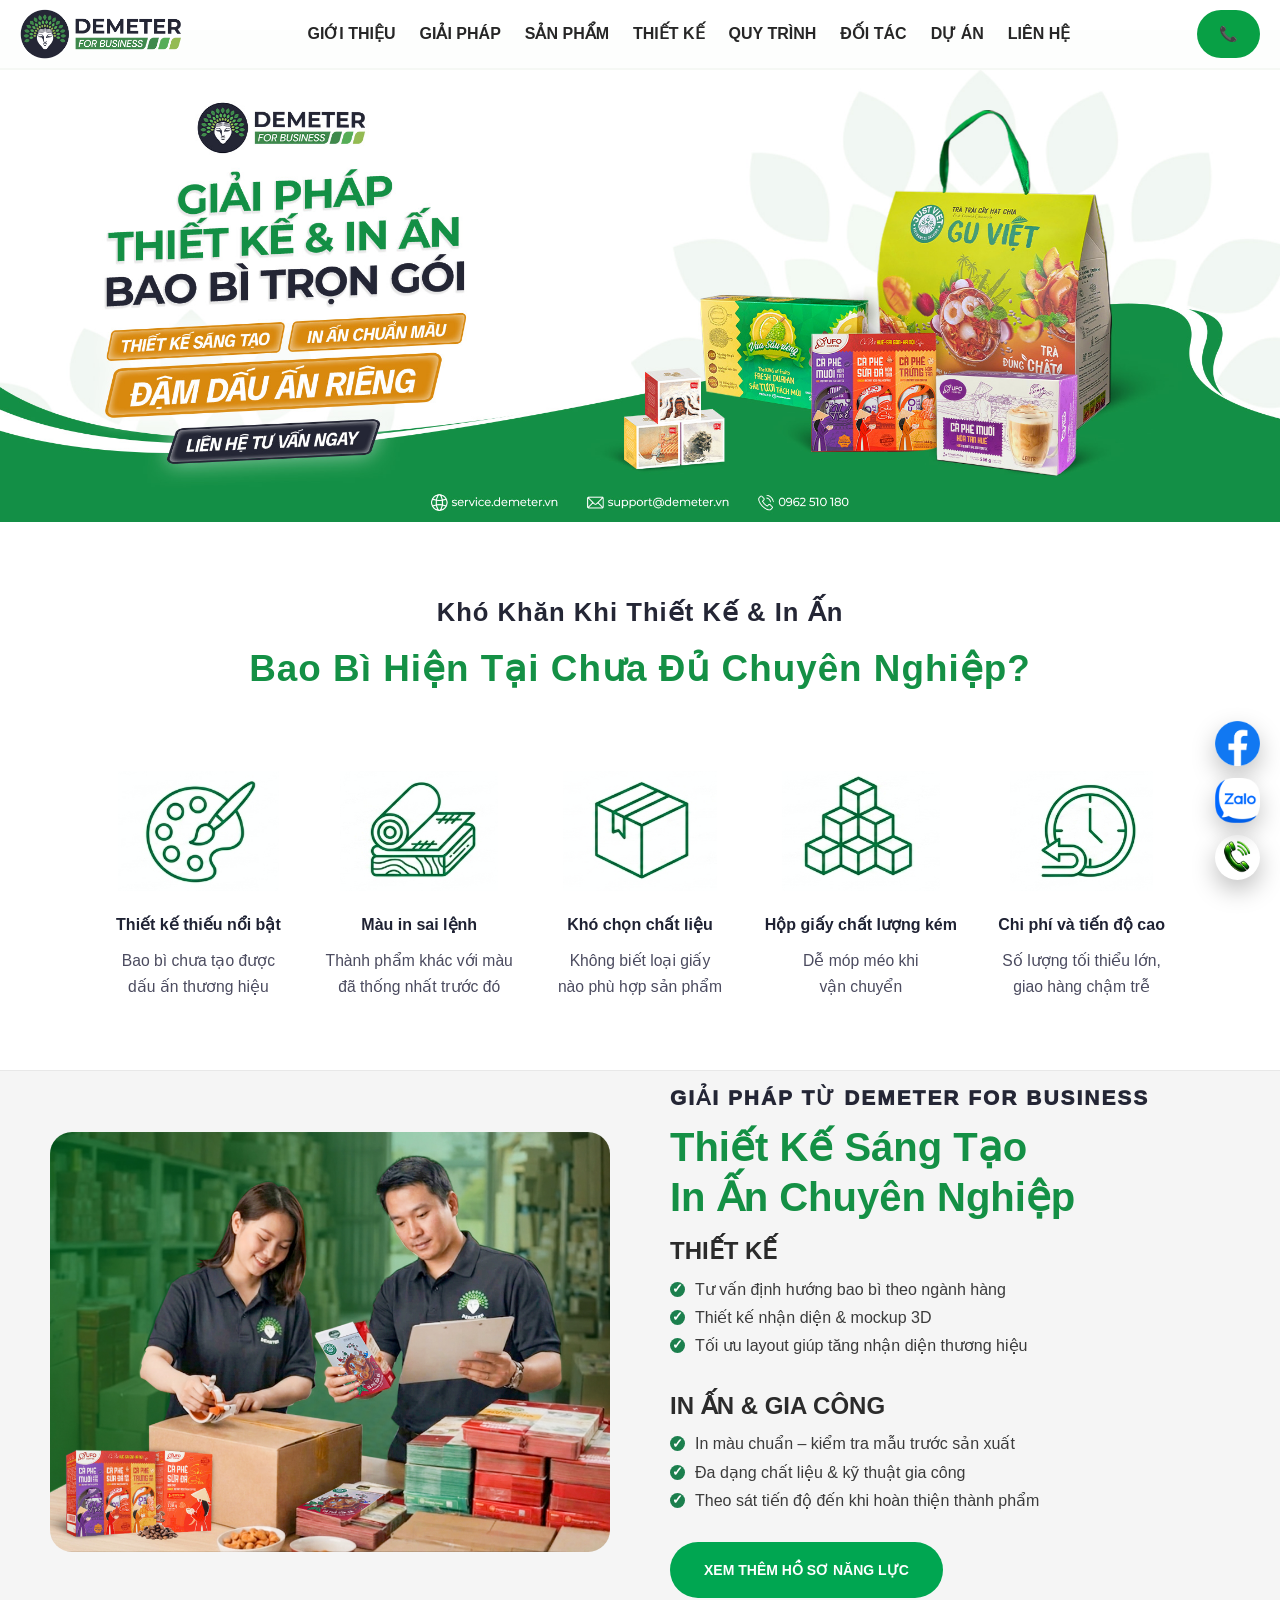
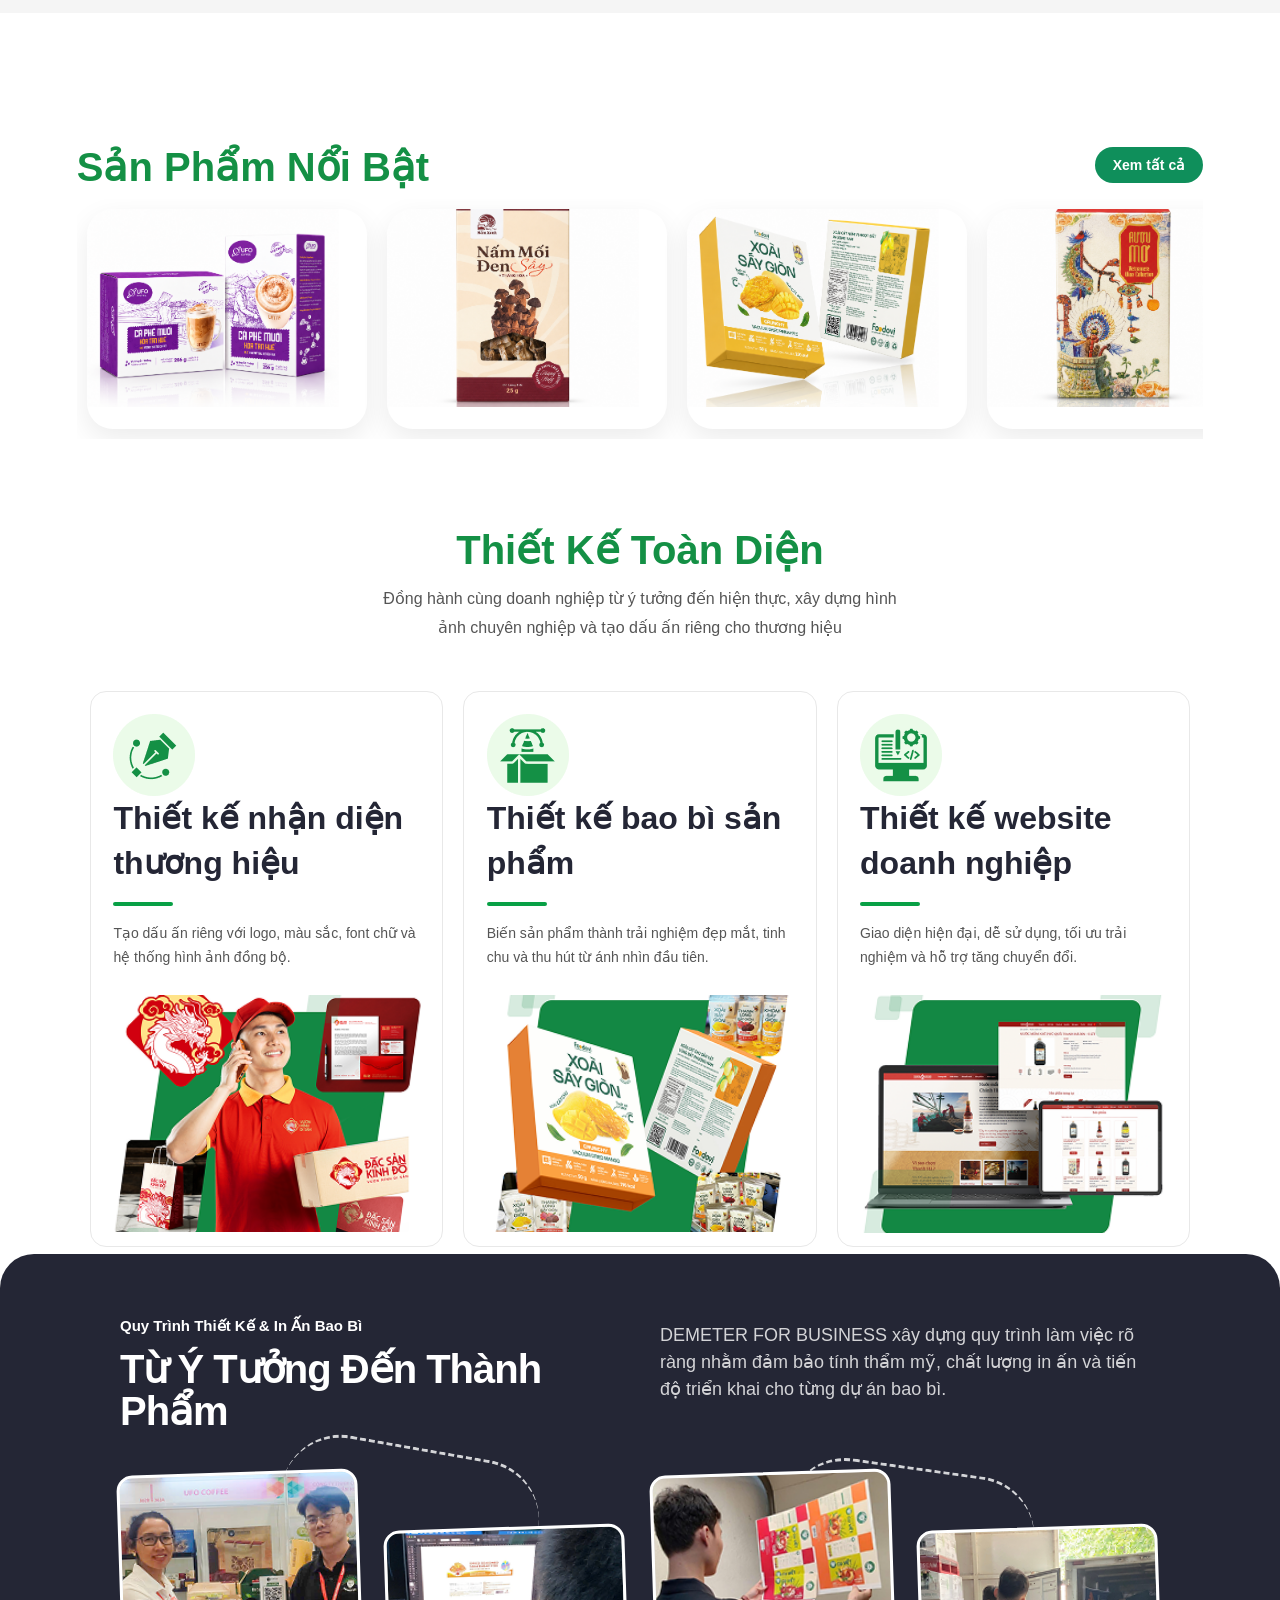
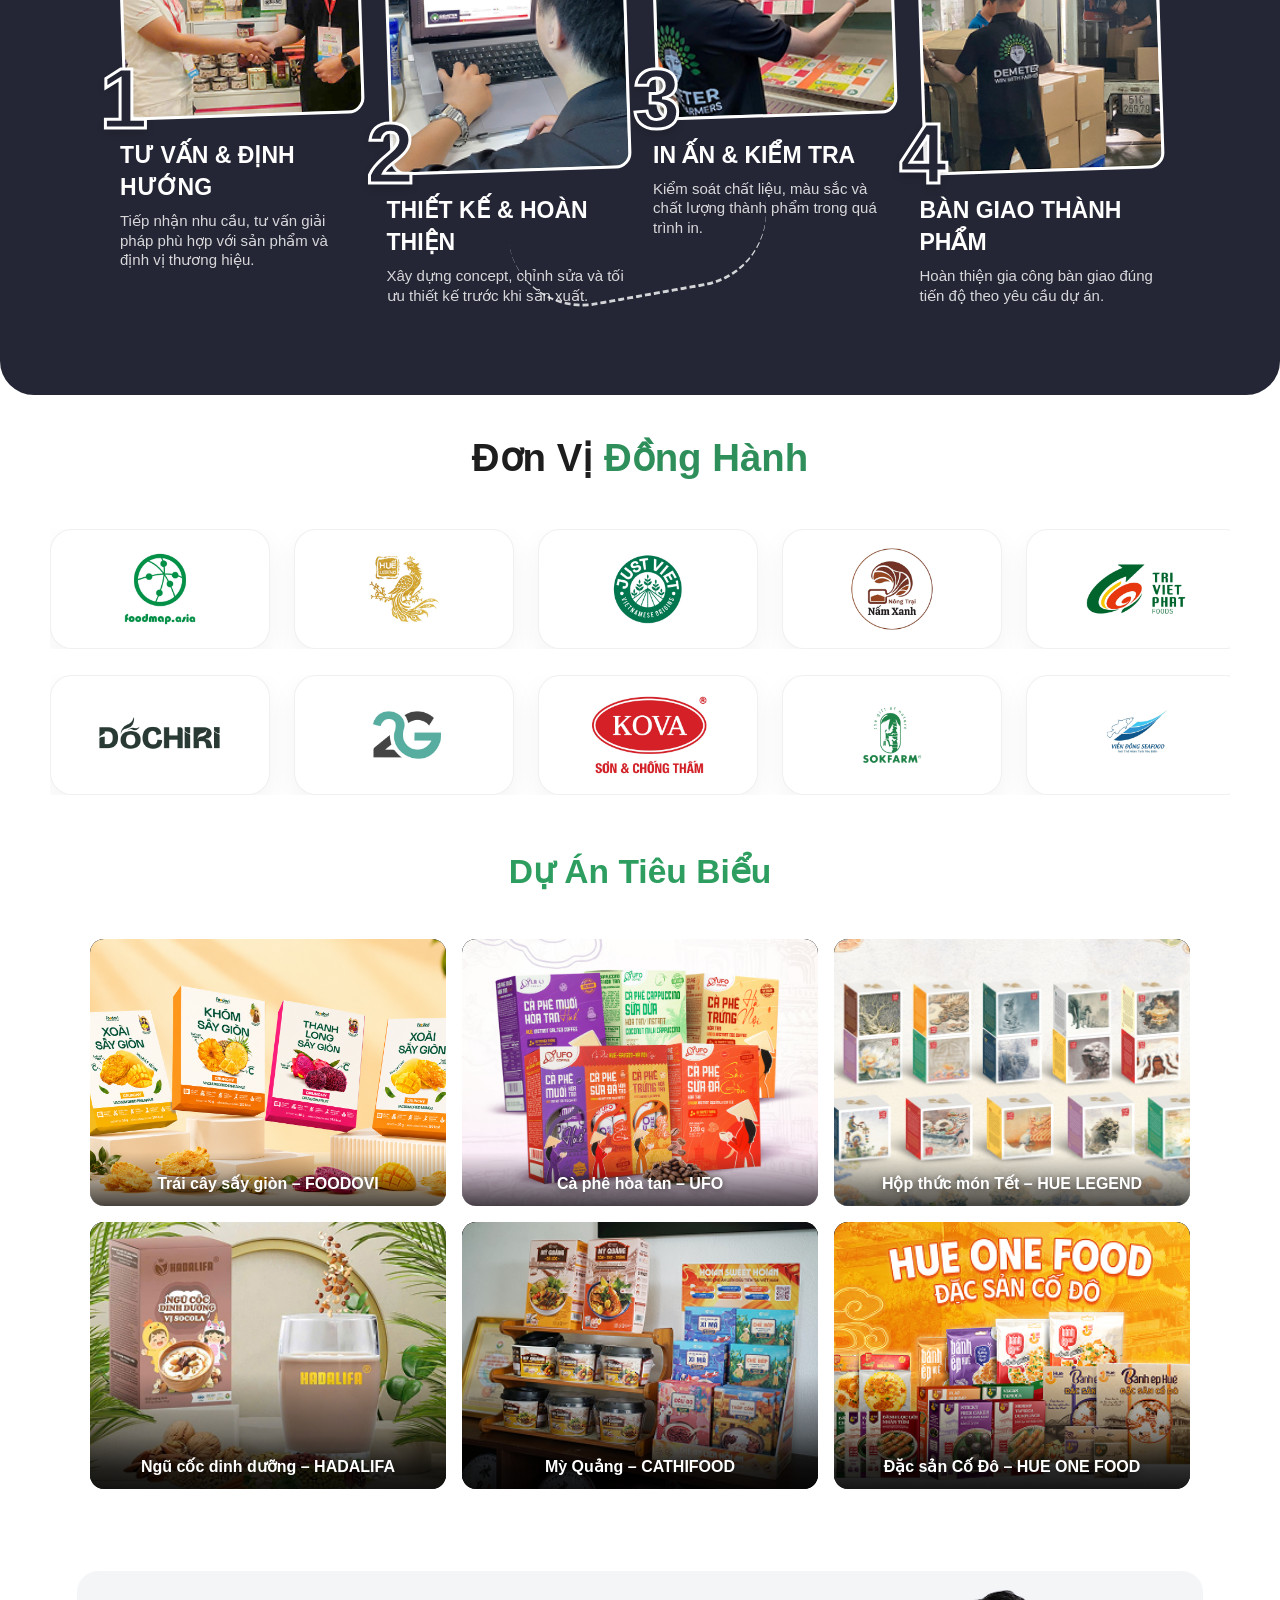
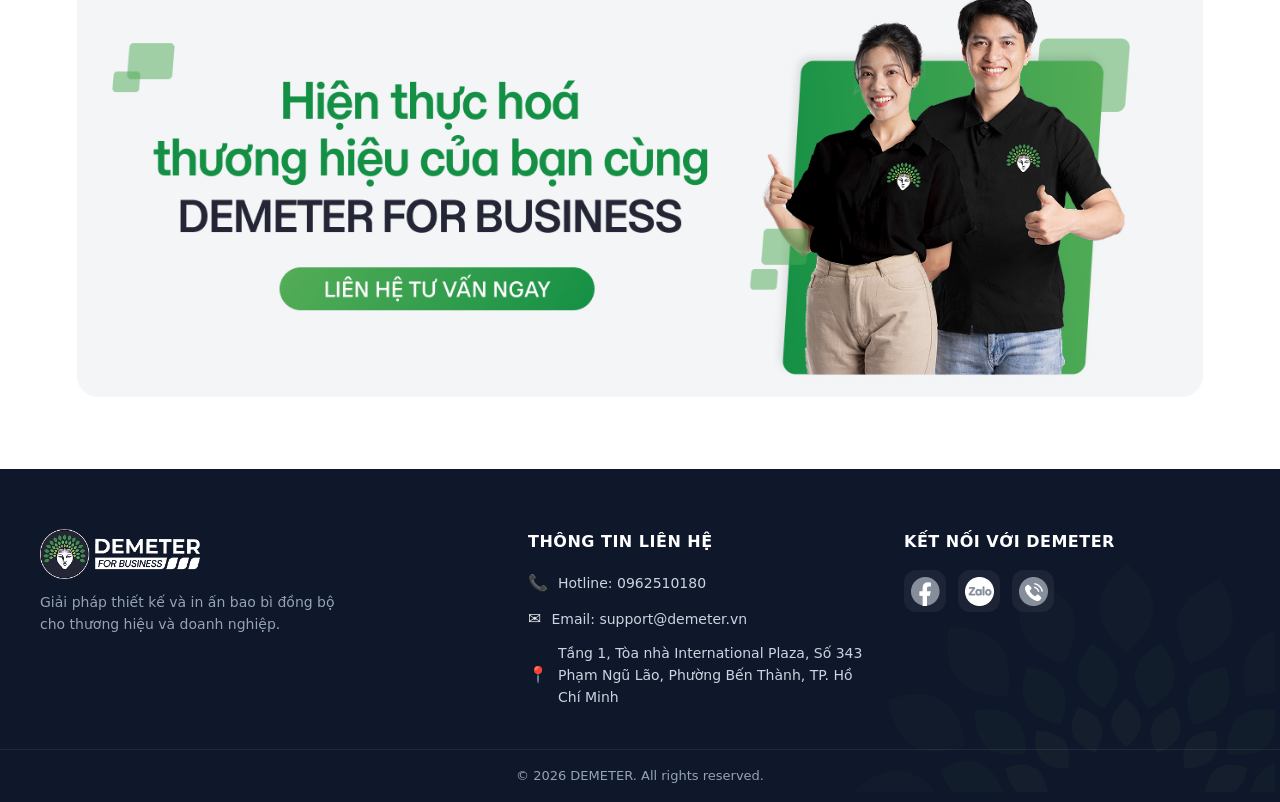
==== commit d6f306b1: "add traffic" ====
--- a/index.html
+++ b/index.html
@@ -1,83 +1,125 @@
 <!DOCTYPE html>
 <html lang="vi">
 <head>
-  <meta charset="UTF-8" />
-  <meta name="viewport" content="width=device-width, initial-scale=1.0" />
-  <title>DEMETER FOR BUSINESS</title>
-  <meta name="description" content="Thiết Kế Sáng Tạo - In Ấn Chuyên Nghiệp" />
-  <link
-    rel="icon"
-    type="image/png"
-    href="public/static/footer/group_14523.png"
-  />
-  <!-- Open Graph -->
-  <meta property="og:type" content="website" />
-  <meta property="og:title" content="DEMETER FOR BUSINESS" />
-  <meta property="og:description" content="Thiết Kế Sáng Tạo - In Ấn Chuyên Nghiệp" />
-  <meta property="og:image" content="https://service.demeter.vn/public/static/logo_dmt.png" />
-  <meta property="og:url" content="https://service.demeter.vn" />
-  <meta property="og:site_name" content="DEMETER FOR BUSINESS" />
 
-  <!-- Twitter -->
-  <meta name="twitter:card" content="summary_large_image" />
-  <meta name="twitter:image" content="https://service.demeter.vn/public/static/logo_dmt.png" />
+<!-- Google Tag Manager -->
+<script>
+(function(w,d,s,l,i){
+  w[l]=w[l]||[];
+  w[l].push({
+    'gtm.start': new Date().getTime(),
+    event:'gtm.js'
+  });
+  var f=d.getElementsByTagName(s)[0],
+      j=d.createElement(s),
+      dl=l!='dataLayer'?'&l='+l:'';
+  j.async=true;
+  j.src='https://www.googletagmanager.com/gtm.js?id='+i+dl;
+  f.parentNode.insertBefore(j,f);
+})(window,document,'script','dataLayer','GTM-W5Q2MJRJ');
+</script>
+<!-- End Google Tag Manager -->
 
-  <!-- Security meta -->
-  <meta http-equiv="Content-Security-Policy"
-    content="default-src 'self' https://fonts.googleapis.com https://fonts.gstatic.com;
-             script-src 'self';
-             style-src 'self' https://fonts.googleapis.com;
-             font-src https://fonts.gstatic.com;
-             img-src 'self' data:;" />
+<meta charset="UTF-8">
+<meta name="viewport" content="width=device-width, initial-scale=1.0">
+<title>DEMETER FOR BUSINESS</title>
+<meta name="description" content="Thiết Kế Sáng Tạo - In Ấn Chuyên Nghiệp">
+<link rel="icon" type="image/png" href="public/static/footer/group_14523.png">
 
-  <!-- Stylesheets -->
-  <link rel="stylesheet" href="css/global.css" />
-  <link rel="stylesheet" href="css/navbar.css" />
-  <link rel="stylesheet" href="css/solutions.css" />
-  <link rel="stylesheet" href="css/design.css" />
-  <link rel="stylesheet" href="css/boxtypes.css" />
-  <link rel="stylesheet" href="css/process.css" />
-  <link rel="stylesheet" href="css/partners.css" />
-  <link rel="stylesheet" href="css/project.css" />
-  <link rel="stylesheet" href="css/painpoints.css" />
-  <link rel="stylesheet" href="css/banner.css"/>
-  <link rel="stylesheet" href="css/hero.css" />
-  <link rel="stylesheet" href="css/footer.css"/>
-  <link rel="stylesheet" href="css/ticker.css"/>
-  <link rel="stylesheet" href="css/gioithieu.css"/>
-  <link rel="stylesheet" href="css/tieuchuan.css"/>
-  <link rel="stylesheet" href="css/khongchithietke.css"/>
+<!-- Open Graph -->
+<meta property="og:type"        content="website">
+<meta property="og:title"       content="DEMETER FOR BUSINESS">
+<meta property="og:description" content="Thiết Kế Sáng Tạo - In Ấn Chuyên Nghiệp">
+<meta property="og:image"       content="https://service.demeter.vn/public/static/logo_dmt.png">
+<meta property="og:url"         content="https://service.demeter.vn">
+<meta property="og:site_name"   content="DEMETER FOR BUSINESS">
+
+<!-- Twitter -->
+<meta name="twitter:card"  content="summary_large_image">
+<meta name="twitter:image" content="https://service.demeter.vn/public/static/logo_dmt.png">
+
+<!-- Content Security Policy -->
+<meta http-equiv="Content-Security-Policy" content="
+  default-src   'self';
+  script-src    'self'
+                'unsafe-inline'
+                https://www.googletagmanager.com
+                https://www.google-analytics.com
+                https://ssl.google-analytics.com;
+  style-src     'self'
+                'unsafe-inline'
+                https://fonts.googleapis.com;
+  font-src      'self'
+                https://fonts.gstatic.com;
+  img-src       'self'
+                data:
+                https:;
+  connect-src   'self'
+                https://www.google-analytics.com
+                https://analytics.google.com
+                https://region1.google-analytics.com
+                https://region1.analytics.google.com
+                https://www.googletagmanager.com;
+  frame-src     'self'
+                https://www.googletagmanager.com
+                https://td.doubleclick.net;
+">
+
+<!-- CSS -->
+<link rel="stylesheet" href="css/global.css">
+<link rel="stylesheet" href="css/navbar.css">
+<link rel="stylesheet" href="css/solutions.css">
+<link rel="stylesheet" href="css/design.css">
+<link rel="stylesheet" href="css/boxtypes.css">
+<link rel="stylesheet" href="css/process.css">
+<link rel="stylesheet" href="css/partners.css">
+<link rel="stylesheet" href="css/project.css">
+<link rel="stylesheet" href="css/painpoints.css">
+<link rel="stylesheet" href="css/banner.css">
+<link rel="stylesheet" href="css/hero.css">
+<link rel="stylesheet" href="css/footer.css">
+<link rel="stylesheet" href="css/ticker.css">
+<link rel="stylesheet" href="css/gioithieu.css">
+<link rel="stylesheet" href="css/tieuchuan.css">
+<link rel="stylesheet" href="css/khongchithietke.css">
+
 </head>
 <body>
 
-  <!-- App root -->
-  <div id="app"></div>
+<!-- Google Tag Manager (noscript) -->
+<noscript>
+<iframe src="https://www.googletagmanager.com/ns.html?id=GTM-W5Q2MJRJ"
+height="0"
+width="0"
+style="display:none;visibility:hidden"></iframe>
+</noscript>
+<!-- End Google Tag Manager (noscript) -->
 
-  <!-- Data -->
-  <script src="js/config.js"></script>
+<div id="app"></div>
 
-  <!-- Components -->
-  <script src="components/TieuChuan.js"></script>
-  <script src="components/Process2.js"></script>
-  <script src="components/KhongChiThietKe.js"></script>
-  <script src="components/Gioithieu.js"></script>
-  <script src="components/Ticker.js"></script>
-  <script src="components/Navbar.js"></script>
-  <script src="components/Hero.js"></script>
-  <script src="components/Partners.js"></script>
-  <script src="components/Boxtype.js"> </script>
-  <script src="components/Footer.js"></script>
-  <script src="components/Design.js"></script>
-  <script src="components/Process.js"></script>
-  <script src ="components/Solutions.js"></script>
-  <script src ="components/Projects.js"></script>
-  <script src="components/PainPoints.js"></script>
-  <script src="components/Banner.js"></script>
+<!-- Data -->
+<script src="js/config.js"></script>
 
-  <!-- App orchestrator -->
-  <script src="https://unpkg.com/lucide@latest"></script>
-  <script src="js/app.js"></script>
-  
+<!-- Components -->
+<script src="components/TieuChuan.js"></script>
+<script src="components/Process2.js"></script>
+<script src="components/KhongChiThietKe.js"></script>
+<script src="components/Gioithieu.js"></script>
+<script src="components/Ticker.js"></script>
+<script src="components/Navbar.js"></script>
+<script src="components/Hero.js"></script>
+<script src="components/Partners.js"></script>
+<script src="components/Boxtype.js"></script>
+<script src="components/Footer.js"></script>
+<script src="components/Design.js"></script>
+<script src="components/Process.js"></script>
+<script src="components/Solutions.js"></script>
+<script src="components/Projects.js"></script>
+<script src="components/PainPoints.js"></script>
+<script src="components/Banner.js"></script>
+
+<!-- App -->
+<script src="js/app.js"></script>
 
 </body>
-</html>
+</html>
